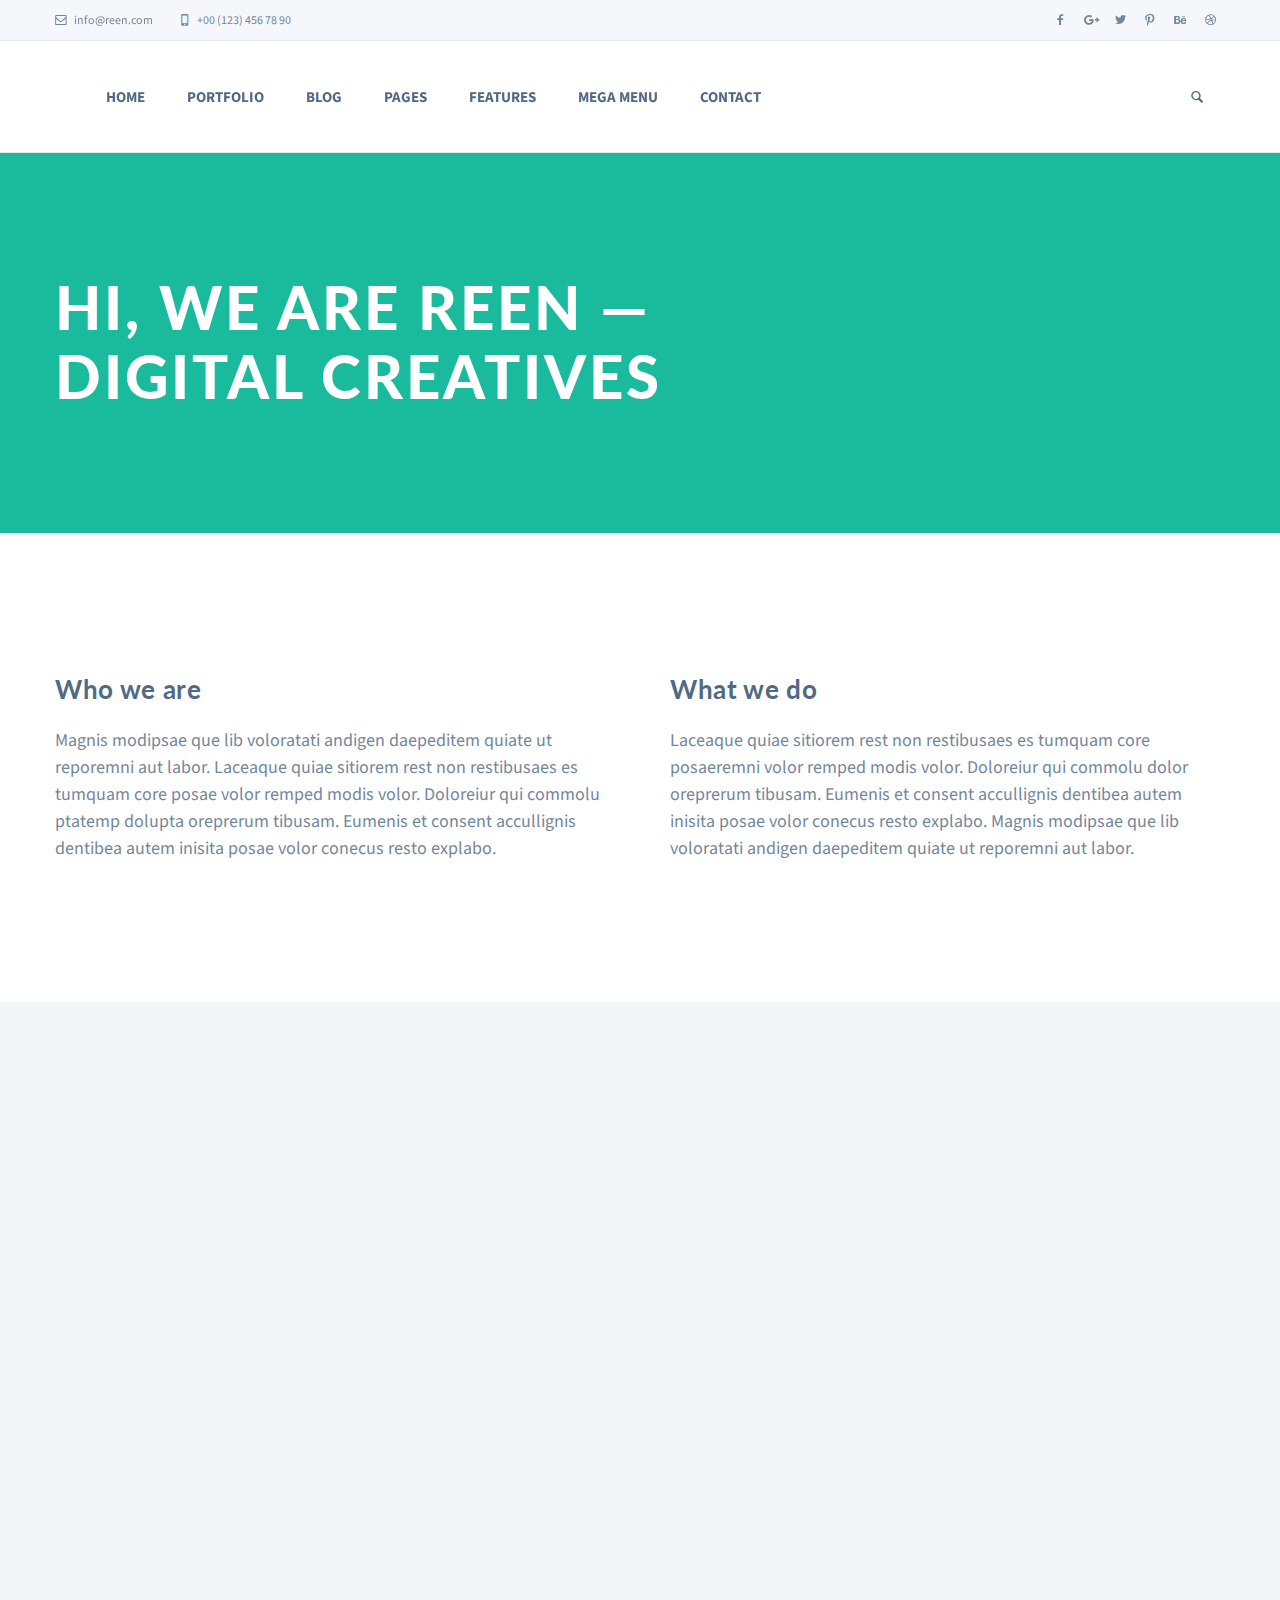
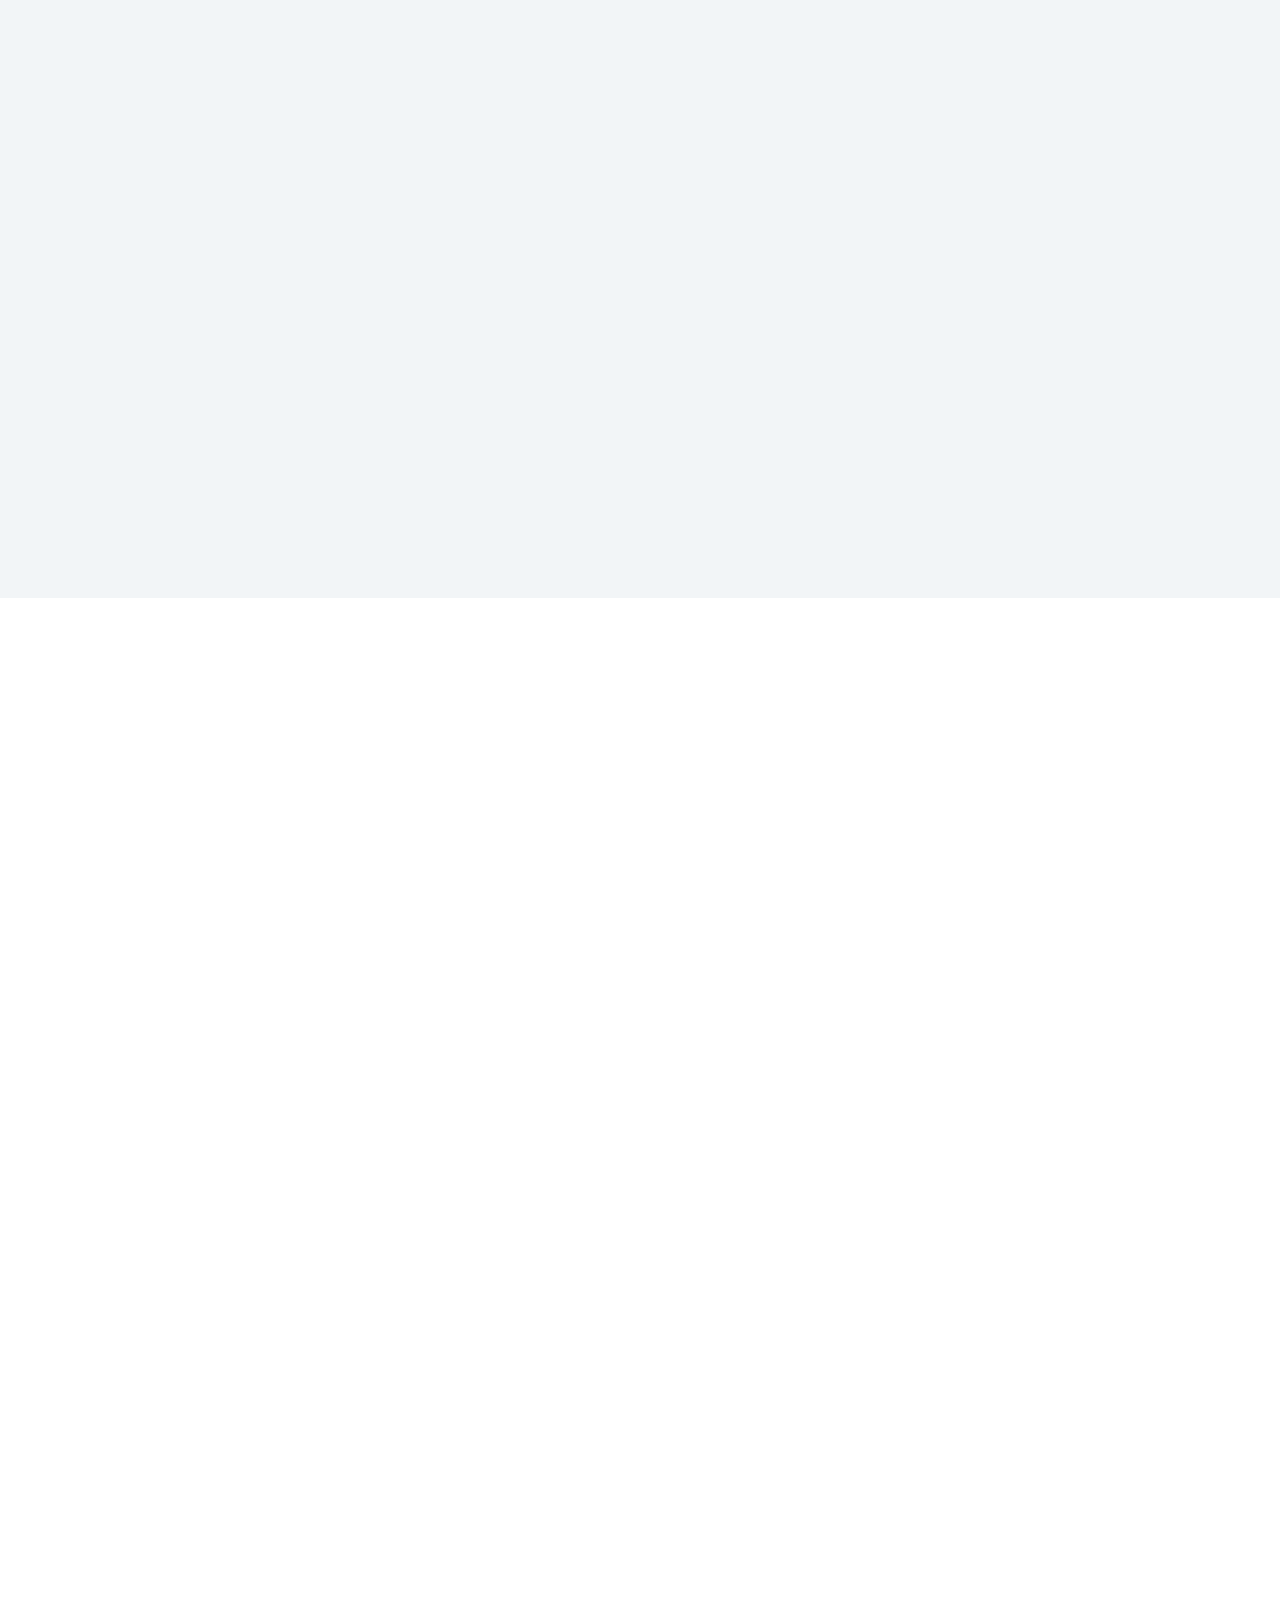
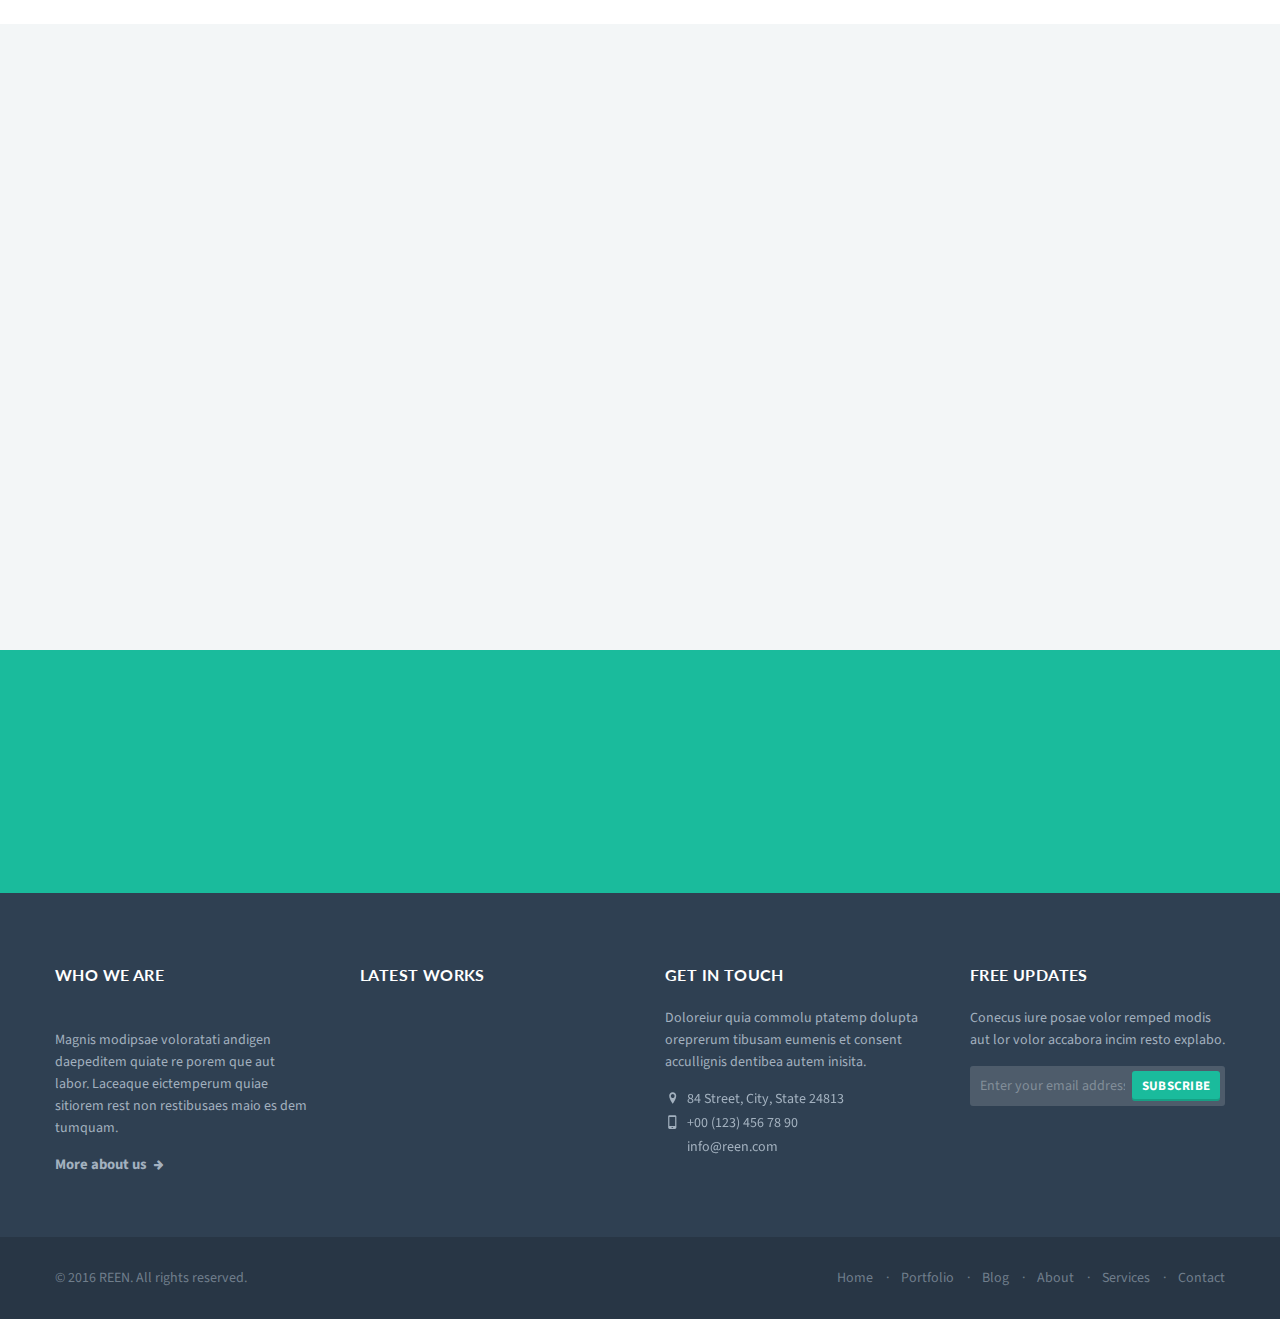
==== about.html @ 2ceb47c0 "Add files via upload" ====
<!DOCTYPE html>

<html lang="en">
	<head>
		<!-- Meta -->
		<meta charset="utf-8">
		<meta http-equiv="X-UA-Compatible" content="IE=edge">
		<meta name="viewport" content="width=device-width, initial-scale=1.0, user-scalable=no">
		<meta name="description" content="">
		<meta name="author" content="">
		
		<title>REEN</title>
		
		<!-- Core CSS -->
		<link href="assets/css/bootstrap.min.css" rel="stylesheet">
		<link href="assets/css/main.css" rel="stylesheet">
		
		<!-- AddOn/Plugin CSS -->
		<link href="assets/css/green.css" rel="stylesheet" title="Color">
		<link href="assets/css/owl.carousel.css" rel="stylesheet">
		<link href="assets/css/owl.transitions.css" rel="stylesheet">
		<link href="assets/css/animate.min.css" rel="stylesheet">
		<link href="assets/css/aos.css" rel="stylesheet">
		
		<!-- Custom CSS -->
		<link href="assets/css/custom.css" rel="stylesheet">
		
		<!-- Fonts -->
		<link href="http://fonts.googleapis.com/css?family=Lato:400,900,300,700" rel="stylesheet">
		<link href="http://fonts.googleapis.com/css?family=Source+Sans+Pro:400,700,400italic,700italic" rel="stylesheet">
		
		<!-- Icons/Glyphs -->
		<link href="assets/fonts/fontello.css" rel="stylesheet">
		
		<!-- Favicon -->
		<link rel="shortcut icon" href="assets/images/favicon.ico">
		
		<!-- HTML5 elements and media queries Support for IE8 : HTML5 shim and Respond.js -->
		<!--[if lt IE 9]>
			<script src="assets/js/html5shiv.js"></script>
			<script src="assets/js/respond.min.js"></script>
		<![endif]-->
	</head>
	
	<body>
		
		<!-- ============================================================= HEADER ============================================================= -->
		
		<header>
			<div class="navbar">
				
				<div class="navbar-header">
					<div class="container">
						
						<ul class="info pull-left">
							<li><a href="#"><i class="icon-mail-1 contact"></i> info@reen.com</a></li>
							<li><i class="icon-mobile contact"></i> +00 (123) 456 78 90</li>
						</ul><!-- /.info -->
						
						<ul class="social pull-right">
							<li><a href="#"><i class="icon-s-facebook"></i></a></li>
							<li><a href="#"><i class="icon-s-gplus"></i></a></li>
							<li><a href="#"><i class="icon-s-twitter"></i></a></li>
							<li><a href="#"><i class="icon-s-pinterest"></i></a></li>
							<li><a href="#"><i class="icon-s-behance"></i></a></li>
							<li><a href="#"><i class="icon-s-dribbble"></i></a></li>
						</ul><!-- /.social -->
						
						<!-- ============================================================= LOGO MOBILE ============================================================= -->
						
						<a class="navbar-brand" href="index.html"><img src="assets/images/logo.svg" class="logo" alt=""></a>
						
						<!-- ============================================================= LOGO MOBILE : END ============================================================= -->
						
						<a class="navbar-toggle btn responsive-menu pull-right" data-toggle="collapse" data-target=".navbar-collapse"><i class='icon-menu-1'></i></a>
						
					</div><!-- /.container -->
				</div><!-- /.navbar-header -->
				
				<div class="yamm">
					<div class="navbar-collapse collapse">
						<div class="container">
							
							<!-- ============================================================= LOGO ============================================================= -->
							
							<a class="navbar-brand" href="index.html"><img src="assets/images/logo.svg" class="logo" alt=""></a>
							
							<!-- ============================================================= LOGO : END ============================================================= -->
							
							
							<!-- ============================================================= MAIN NAVIGATION ============================================================= -->
							
							<ul class="nav navbar-nav">
								
								<li class="dropdown">
									<a href="#" class="dropdown-toggle" data-toggle="dropdown">Home</a>
									
									<ul class="dropdown-menu">
										<li><a href="index.html">Product Style</a></li>
										<li><a href="index2.html">Service Style</a></li>
										<li><a href="index3.html">Agency Style</a></li>
										<li><a href="index4.html">Portfolio Style</a></li>
										<li><a href="index5.html">Showcase Style</a></li>
									</ul><!-- /.dropdown-menu -->
								</li><!-- /.dropdown -->
								
								<li class="dropdown">
									<a href="#" class="dropdown-toggle" data-toggle="dropdown">Portfolio</a>
									
									<ul class="dropdown-menu">
										<li><a href="portfolio.html">3 Columns Grid</a></li>
										<li><a href="portfolio2.html">3 Columns Details Grid</a></li>
										<li><a href="portfolio3.html">4 Columns Grid</a></li>
										<li><a href="portfolio4.html">4 Columns Details Grid</a></li>
										<li><a href="portfolio5.html">Fullscreen Grid</a></li>
										<li><a href="portfolio-post.html">Post with Slider I</a></li>
										<li><a href="portfolio-post2.html">Post with Slider II</a></li>
										<li><a href="portfolio-post3.html">Post with Images I</a></li>
										<li><a href="portfolio-post4.html">Post with Images II</a></li>
										<li><a href="portfolio-post5.html">Post with Video</a></li>
										<li><a href="portfolio-post6.html">Post with Audio</a></li>
									</ul><!-- /.dropdown-menu -->
								</li><!-- /.dropdown -->
								
								<li class="dropdown">
									<a href="#" class="dropdown-toggle" data-toggle="dropdown">Blog</a>
									
									<ul class="dropdown-menu">
										<li><a href="blog.html">Sidebar right</a></li>
										<li><a href="blog2.html">Sidebar left</a></li>
										<li><a href="blog3.html">Without Sidebar</a></li>
										<li><a href="blog4.html">2 Columns Grid Sidebar right</a></li>
										<li><a href="blog5.html">2 Columns Grid Sidebar left</a></li>
										<li><a href="blog6.html">2 Columns Grid without Sidebar</a></li>
										<li><a href="blog7.html">3 Columns Grid without Sidebar</a></li>
										<li><a href="blog-post.html">Post Sidebar right</a></li>
										<li><a href="blog-post2.html">Post Sidebar left</a></li>
										<li><a href="blog-post3.html">Post without Sidebar</a></li>
									</ul><!-- /.dropdown-menu -->
								</li><!-- /.dropdown -->
								
								<li class="dropdown">
									<a href="#" class="dropdown-toggle" data-toggle="dropdown">Pages</a>
									
									<ul class="dropdown-menu">
										
										<li class="dropdown-submenu">
											<a href="#" class="dropdown-toggle" data-toggle="dropdown">One Page</a>
											
											<ul class="dropdown-menu">
												<li><a href="one-page1.html">Product Style</a></li>
												<li><a href="one-page2.html">Service Style</a></li>
												<li><a href="one-page3.html">Agency Style</a></li>
												<li><a href="one-page4.html">Portfolio Style</a></li>
												<li><a href="one-page5.html">Showcase Style</a></li>
											</ul><!-- /.dropdown-menu -->
										</li><!-- /.dropdown-submenu -->
										
										<li><a href="about.html">About I</a></li>
										<li><a href="about2.html">About II</a></li>
										<li><a href="services.html">Services I</a></li>
										<li><a href="services2.html">Services II</a></li>
										<li><a href="services3.html">Services III</a></li>
										<li><a href="pricing.html">Pricing I</a></li>
										<li><a href="pricing2.html">Pricing II</a></li>
										<li><a href="sidenav.html">Side Navigation</a></li>
									</ul><!-- /.dropdown-menu -->
								</li><!-- /.dropdown -->
								
								<li class="dropdown">
									<a href="#" class="dropdown-toggle" data-toggle="dropdown">Features</a>
									
									<ul class="dropdown-menu">
										
										<li><a href="slider-carousel.html">Slider/Carousel</a></li>
										<li><a href="modal.html">Modal</a></li>
										<li><a href="tab.html">Tab</a></li>
										<li><a href="accordion.html">Accordion</a></li>
										<li><a href="isotope.html">Isotope</a></li>
										<li><a href="styles.html">Styles</a></li>
										<li><a href="font-icons.html">Font Icons</a></li>
										<li><a href="backgrounds.html">Backgrounds</a></li>
										
										<li class="dropdown-submenu">
											<a href="#" class="dropdown-toggle" data-toggle="dropdown">Colors</a>
											
											<ul class="dropdown-menu">
												<li><a class="changecolor green" title="Green color">Green</a></li>
												<li><a class="changecolor blue" title="Blue color">Blue</a></li>
												<li><a class="changecolor red" title="Red color">Red</a></li>
												<li><a class="changecolor pink" title="Pink color">Pink</a></li>
												<li><a class="changecolor purple" title="Purple color">Purple</a></li>
												<li><a class="changecolor orange" title="Orange color">Orange</a></li>
												<li><a class="changecolor navy" title="Navy color">Navy</a></li>
												<li><a class="changecolor gray" title="Gray color">Gray</a></li>
											</ul><!-- /.dropdown-menu -->
										</li><!-- /.dropdown-submenu -->
										
										<li class="dropdown-submenu">
											<a href="#" class="dropdown-toggle" data-toggle="dropdown">Submenu Levels</a>
											
											<ul class="dropdown-menu">
												<li><a href="#">Second Level</a></li>
												<li><a href="#">Second Level</a></li>
												
												<li class="dropdown-submenu">
													<a href="#" class="dropdown-toggle" data-toggle="dropdown">More</a>
													
													<ul class="dropdown-menu">
														<li><a href="#">Third Level</a></li>
														<li><a href="#">Third Level</a></li>
													</ul><!-- /.dropdown-menu -->
												</li><!-- /.dropdown-submenu -->
											</ul><!-- /.dropdown-menu -->
										</li><!-- /.dropdown-submenu -->
										
									</ul><!-- /.dropdown-menu -->
								</li><!-- /.dropdown -->
								
								<!-- ============================================================= MEGA MENU ============================================================= -->
								
								<li class="dropdown yamm-fullwidth">
									<a href="#" class="dropdown-toggle" data-toggle="dropdown">Mega Menu</a>
									
									<ul class="dropdown-menu yamm-dropdown-menu">
										<li>
											<div class="yamm-content row">
											
												<div class="col-sm-3 inner">
													<h4>Focus on</h4>
													<figure>
														<div class="icon-overlay icn-link">
															<a href="portfolio-post.html"><img src="assets/images/art/work01.jpg" alt=""></a>
														</div>
														<figcaption>
															<p>Consed quodips ameniat empernam que apid cust quas molor eatis numa estio.</p>
															<a href="portfolio-post.html" class="btn">View Project</a>
														</figcaption>
													</figure>
												</div><!-- /.col -->
												
												<div class="col-sm-3 inner">
													<h4>Special Pages</h4>
													
													<ul class="circled">
														<li><a href="portfolio2.html">3 Columns Details Grid Portfolio</a></li>
														<li><a href="portfolio5.html">Fullscreen Grid Portfolio</a></li>
														<li><a href="portfolio-post5.html">Portfolio Post with Video</a></li>
														<li><a href="blog5.html">2 Columns Grid Blog with Left Sidebar</a></li>
														<li><a href="blog7.html">3 Columns Grid Blog without Sidebar</a></li>
														<li><a href="blog-post.html">Blog Post with Right Sidebar</a></li>
														<li><a href="sidenav.html">Side Navigation Page</a></li>
														<li><a href="about2.html">About Page II</a></li>
														<li><a href="services.html">Service Page I</a></li>
														<li><a href="pricing.html">Pricing Page I</a></li>
														<li><a href="contact.html">Contact Page I</a></li>
													</ul><!-- /.circled -->
												</div><!-- /.col -->
												
												<div class="col-sm-3 inner">
													<h4>Latest Works</h4>
													
													<div class="row thumbs gap-xs">
														
														<div class="col-xs-6 thumb">
															<figure class="icon-overlay icn-link">
																<a href="portfolio-post.html"><img src="assets/images/art/work02.jpg" alt=""></a>
															</figure>
														</div><!-- /.thumb -->
														
														<div class="col-xs-6 thumb">
															<figure class="icon-overlay icn-link">
																<a href="portfolio-post.html"><img src="assets/images/art/work03.jpg" alt=""></a>
															</figure>
														</div><!-- /.thumb -->
														
														<div class="col-xs-6 thumb">
															<figure class="icon-overlay icn-link">
																<a href="portfolio-post.html"><img src="assets/images/art/work04.jpg" alt=""></a>
															</figure>
														</div><!-- /.thumb -->
														
														<div class="col-xs-6 thumb">
															<figure class="icon-overlay icn-link">
																<a href="portfolio-post.html"><img src="assets/images/art/work05.jpg" alt=""></a>
															</figure>
														</div><!-- /.thumb -->
														
														<div class="col-xs-6 thumb">
															<figure class="icon-overlay icn-link">
																<a href="portfolio-post.html"><img src="assets/images/art/work06.jpg" alt=""></a>
															</figure>
														</div><!-- /.thumb -->
														
														<div class="col-xs-6 thumb">
															<figure class="icon-overlay icn-link">
																<a href="portfolio-post.html"><img src="assets/images/art/work07.jpg" alt=""></a>
															</figure>
														</div><!-- /.thumb -->
														
													</div><!-- /.row -->
												</div><!-- /.col -->
												
												<div class="col-sm-3 inner">
													<h4>About Us</h4>
													<p>Voluptat ibusaped molorporro consequ idustibus. Reressi morum ut dolessiti tem nihicid ernatum, coria volore non pro officat ut autem accaborem conet. Omnis peribus qui dolent praeperrum coria.</p>
													<p>Equam conesti occum dolorest, quae venderes quistius, comnitatur sae dinam nonseculpa cum fugit is verciam.</p>
													<a href="about.html" class="btn">Read More</a>
												</div><!-- /.col -->
												
											</div><!-- /.yamm-content -->
										</li>
									</ul><!-- /.yamm-dropdown-menu -->
								</li><!-- /.yamm-fullwidth -->
								
								<!-- ============================================================= MEGA MENU : END ============================================================= -->
								
								<li class="dropdown">
									<a href="#" class="dropdown-toggle" data-toggle="dropdown">Contact</a>
									
									<ul class="dropdown-menu">
										<li><a href="contact.html">Contact I</a></li>
										<li><a href="contact2.html">Contact II</a></li>
										<li><a href="contact3.html">Contact III</a></li>
									</ul><!-- /.dropdown-menu -->
								</li><!-- /.dropdown -->
								
								<li class="dropdown pull-right searchbox">
									<a href="#" class="dropdown-toggle" data-toggle="dropdown"><i class="icon-search"></i></a>
											  
									<div class="dropdown-menu">
										<form id="search" class="navbar-form search" role="search">
											<input type="search" class="form-control" placeholder="Type to search">
											<button type="submit" class="btn btn-default btn-submit icon-right-open"></button>
										</form>
									</div><!-- /.dropdown-menu -->
								</li><!-- /.searchbox -->
								
							</ul><!-- /.nav -->
							
							<!-- ============================================================= MAIN NAVIGATION : END ============================================================= -->
							
						</div><!-- /.container -->
					</div><!-- /.navbar-collapse -->
				</div><!-- /.yamm -->
			</div><!-- /.navbar -->
		</header>
		
		<!-- ============================================================= HEADER : END ============================================================= -->
		
		
		<!-- ============================================================= MAIN ============================================================= -->
		
		<main>
			
			<!-- ============================================================= SECTION – HERO ============================================================= -->
		
			<section id="hero" class="img-bg-bottom img-bg-soft tint-bg" style="background-image: url(assets/images/art/slider03.jpg);">
				<div class="container inner">
					<div class="row">
						<div class="col-sm-10">
							<header>
								<h1>Hi, we are REEN — <br>digital creatives</h1>
							</header>
						</div><!-- /.col -->
					</div><!-- ./row -->
				</div><!-- /.container -->
			</section>
			
			<!-- ============================================================= SECTION – HERO : END ============================================================= -->
			
			
			<!-- ============================================================= SECTION – WHO WE ARE ============================================================= -->
			
			<section id="who-we-are">
				<div class="container inner-md">
					<div class="row inner-top-xs">
						
						<div class="col-sm-6 inner-right-xs inner-bottom-xs">
							<h2>Who we are</h2>
							<p>Magnis modipsae que lib voloratati andigen daepeditem quiate ut reporemni aut labor. Laceaque quiae sitiorem rest non restibusaes es tumquam core posae volor remped modis volor. Doloreiur qui commolu ptatemp dolupta oreprerum tibusam. Eumenis et consent accullignis dentibea autem inisita posae volor conecus resto explabo.</p>
						</div><!-- /.col -->
						
						<div class="col-sm-6 inner-left-xs inner-bottom-xs">
							<h2>What we do</h2>
							<p>Laceaque quiae sitiorem rest non restibusaes es tumquam core posaeremni volor remped modis volor. Doloreiur qui commolu dolor oreprerum tibusam. Eumenis et consent accullignis dentibea autem inisita posae volor conecus resto explabo. Magnis modipsae que lib voloratati andigen daepeditem quiate ut reporemni aut labor.</p>
						</div><!-- /.col -->
						
					</div><!-- /.row -->
				</div><!-- /.container -->
			</section>
			
			<!-- ============================================================= SECTION – WHO WE ARE : END ============================================================= -->
			
			
			<!-- ============================================================= SECTION – TEAM ============================================================= -->
			
			<section id="team" class="light-bg">
				<div class="container inner-top inner-bottom-sm">
					
					<div class="row">
						<div class="col-md-8 col-sm-10 center-block text-center">
							<header>
								<h1>The people behind the magic</h1>
								<p>Magnis modipsae que voloratati andigen daepeditem quiate re porem aut labor.</p>
							</header>
						</div><!-- /.col -->
					</div><!-- /.row -->
					
					<div class="row inner-top-sm text-center">
						
						<div class="col-sm-4 inner-bottom-sm inner-left inner-right">
							<figure class="member">
								
								<div class="icon-overlay icn-link">
									<a href="#"><img src="assets/images/art/human03.jpg" class="img-circle"></a>
								</div><!-- /.icon-overlay -->
								
								<figcaption>
								
									<h2>
										Chris Cavill
										<span>Creative Director</span>
									</h2>
									
									<blockquote>Magnis modipsae que voloratati andigen daepeditem quiate re porem aut labor. Laceaque quiae sitiorem rest non restibusaes es modis.</blockquote>
									
									<ul class="social">
										<li><a href="#"><i class="icon-s-facebook"></i></a></li>
										<li><a href="#"><i class="icon-s-gplus"></i></a></li>
										<li><a href="#"><i class="icon-s-twitter"></i></a></li>
									</ul><!-- /.social -->
									
								</figcaption>
								
							</figure>
						</div><!-- /.col -->
						
						<div class="col-sm-4 inner-bottom-sm inner-left inner-right">
							<figure class="member">
								
								<div class="icon-overlay icn-link">
									<a href="#"><img src="assets/images/art/human01.jpg" class="img-circle"></a>
								</div><!-- /.icon-overlay -->
								
								<figcaption>
								
									<h2>
										Amber Jones
										<span>Marketing Director</span>
									</h2>
									
									<blockquote>Magnis modipsae que voloratati andigen daepeditem quiate re porem aut labor. Laceaque quiae sitiorem rest non restibusaes es modis.</blockquote>
									
									<ul class="social">
										<li><a href="#"><i class="icon-s-facebook"></i></a></li>
										<li><a href="#"><i class="icon-s-gplus"></i></a></li>
										<li><a href="#"><i class="icon-s-twitter"></i></a></li>
									</ul><!-- /.social -->
									
								</figcaption>
								
							</figure>
						</div><!-- /.col -->
						
						<div class="col-sm-4 inner-bottom-sm inner-left inner-right">
							<figure class="member">
								
								<div class="icon-overlay icn-link">
									<a href="#"><img src="assets/images/art/human05.jpg" class="img-circle"></a>
								</div><!-- /.icon-overlay -->
								
								<figcaption>
								
									<h2>
										Sophie Adams
										<span>Technical Director</span>
									</h2>
									
									<blockquote>Magnis modipsae que voloratati andigen daepeditem quiate re porem aut labor. Laceaque quiae sitiorem rest non restibusaes es modis.</blockquote>
									
									<ul class="social">
										<li><a href="#"><i class="icon-s-facebook"></i></a></li>
										<li><a href="#"><i class="icon-s-gplus"></i></a></li>
										<li><a href="#"><i class="icon-s-twitter"></i></a></li>
									</ul><!-- /.social -->
									
								</figcaption>
								
							</figure>
						</div><!-- /.col -->
						
					</div><!-- /.row -->
					
					<div class="row text-center">
						
						<div class="col-sm-4 inner-bottom-sm inner-left inner-right">
							<figure class="member">
								
								<div class="icon-overlay icn-link">
									<a href="#"><img src="assets/images/art/human06.jpg" class="img-circle"></a>
								</div><!-- /.icon-overlay -->
								
								<figcaption>
								
									<h2>
										Amy Williams 
										<span>Senior Designer</span>
									</h2>
									
									<blockquote>Magnis modipsae que voloratati andigen daepeditem quiate re porem aut labor. Laceaque quiae sitiorem rest non restibusaes es modis.</blockquote>
									
									<ul class="social">
										<li><a href="#"><i class="icon-s-facebook"></i></a></li>
										<li><a href="#"><i class="icon-s-gplus"></i></a></li>
										<li><a href="#"><i class="icon-s-twitter"></i></a></li>
									</ul><!-- /.social -->
									
								</figcaption>
								
							</figure>
						</div><!-- /.col -->
						
						<div class="col-sm-4 inner-bottom-sm inner-left inner-right">
							<figure class="member">
								
								<div class="icon-overlay icn-link">
									<a href="#"><img src="assets/images/art/human04.jpg" class="img-circle"></a>
								</div><!-- /.icon-overlay -->
								
								<figcaption>
								
									<h2>
										Toby Evans 
										<span>Designer</span>
									</h2>
									
									<blockquote>Magnis modipsae que voloratati andigen daepeditem quiate re porem aut labor. Laceaque quiae sitiorem rest non restibusaes es modis.</blockquote>
									
									<ul class="social">
										<li><a href="#"><i class="icon-s-facebook"></i></a></li>
										<li><a href="#"><i class="icon-s-gplus"></i></a></li>
										<li><a href="#"><i class="icon-s-twitter"></i></a></li>
									</ul><!-- /.social -->
									
								</figcaption>
								
							</figure>
						</div><!-- /.col -->
						
						<div class="col-sm-4 inner-bottom-sm inner-left inner-right">
							<figure class="member">
								
								<div class="icon-overlay icn-link">
									<a href="#"><img src="assets/images/art/human02.jpg" class="img-circle"></a>
								</div><!-- /.icon-overlay -->
								
								<figcaption>
								
									<h2>
										Jennifer Fox
										<span>Project Manager</span>
									</h2>
									
									<blockquote>Magnis modipsae que voloratati andigen daepeditem quiate re porem aut labor. Laceaque quiae sitiorem rest non restibusaes es modis.</blockquote>
									
									<ul class="social">
										<li><a href="#"><i class="icon-s-facebook"></i></a></li>
										<li><a href="#"><i class="icon-s-gplus"></i></a></li>
										<li><a href="#"><i class="icon-s-twitter"></i></a></li>
									</ul><!-- /.social -->
									
								</figcaption>
								
							</figure>
						</div><!-- /.col -->
						
					</div><!-- /.row -->
					
				</div><!-- /.container -->
			</section>
			
			<!-- ============================================================= SECTION – TEAM : END ============================================================= -->
			
			
			<!-- ============================================================= SECTION – HOW WE WORK ============================================================= -->
			
			<section id="how-we-work">
				<div class="container inner-top inner-bottom-sm">
					
					<div class="row">
						<div class="col-md-8 col-sm-9 center-block text-center">
							<header>
								<h1>How we work</h1>
								<p>Magnis modipsae que voloratati andigen daepeditem quiate re porem aut labor. Laceaque quiae sitiorem rest non restibusaes maio es dem tumquam.</p>
							</header>
						</div><!-- /.col -->
					</div><!-- /.row -->
					
					<div class="row inner-top-sm text-center">
						
						<div class="col-sm-4 inner-bottom-xs">
							<div class="icon">
								<i class="icon-lamp icn lg"></i>
							</div><!-- /.icon -->
							<h2>Strategy</h2>
							<p class="text-small">Magnis modipsae que lib voloratati andigen daepeditem quiate re porem aut labor. Laceaque quiae sitiorem rest non restibusaes maio es dem tumquam core posae volor remped modis volor.</p>
						</div><!-- /.col -->
						
						<div class="col-sm-4 inner-bottom-xs">
							<div class="icon">
								<i class="icon-flow-tree icn lg"></i>
							</div><!-- /.icon -->
							<h2>User Experience</h2>
							<p class="text-small">Magnis modipsae que lib voloratati andigen daepeditem quiate re porem aut labor. Laceaque quiae sitiorem rest non restibusaes maio es dem tumquam core posae volor remped modis volor.</p>
						</div><!-- /.col -->
						
						<div class="col-sm-4 inner-bottom-xs">
							<div class="icon">
								<i class="icon-beaker icn lg"></i>
							</div><!-- /.icon -->
							<h2>Design</h2>
							<p class="text-small">Magnis modipsae que lib voloratati andigen daepeditem quiate re porem aut labor. Laceaque quiae sitiorem rest non restibusaes maio es dem tumquam core posae volor remped modis volor.</p>
						</div><!-- /.col -->
						
					</div><!-- /.row -->
					
					<div class="row text-center">
						
						<div class="col-sm-4 inner-bottom-xs">
							<div class="icon">
								<i class="icon-code icn lg"></i>
							</div><!-- /.icon -->
							<h2>Technology</h2>
							<p class="text-small">Magnis modipsae que lib voloratati andigen daepeditem quiate re porem aut labor. Laceaque quiae sitiorem rest non restibusaes maio es dem tumquam core posae volor remped modis volor.</p>
						</div><!-- /.col -->
						
						<div class="col-sm-4 inner-bottom-xs">
							<div class="icon">
								<i class="icon-thumbs-up-1 icn lg"></i>
							</div><!-- /.icon -->
							<h2>Social</h2>
							<p class="text-small">Magnis modipsae que lib voloratati andigen daepeditem quiate re porem aut labor. Laceaque quiae sitiorem rest non restibusaes maio es dem tumquam core posae volor remped modis volor.</p>
						</div><!-- /.col -->
						
						<div class="col-sm-4 inner-bottom-xs">
							<div class="icon">
								<i class="icon-megaphone-1 icn lg"></i>
							</div><!-- /.icon -->
							<h2>Marketing</h2>
							<p class="text-small">Magnis modipsae que lib voloratati andigen daepeditem quiate re porem aut labor. Laceaque quiae sitiorem rest non restibusaes maio es dem tumquam core posae volor remped modis volor.</p>
						</div><!-- /.col -->
						
					</div><!-- /.row -->
					
				</div><!-- /.container -->
			</section>
			
			<!-- ============================================================= SECTION – HOW WE WORK : END ============================================================= -->
			
			
			<!-- ============================================================= SECTION – TESTIMONIALS ============================================================= -->
			
			<section id="testimonials" class="light-bg img-bg-softer" style="background-image: url(assets/images/art/pattern-background01.jpg);">
				<div class="container inner">
					
					<div class="row">
						<div class="col-md-5 col-sm-8 center-block text-center">
							<header>
								<h1>What clients are saying about us</h1>
							</header>
						</div><!-- /.col -->
					</div><!-- /.row -->
					
					<div class="row">
						<div class="col-md-8 col-sm-9 center-block text-center">
							<div id="owl-testimonials" class="owl-carousel owl-outer-nav owl-ui-md">
								
								<div class="item">
									<blockquote>
										<p>Need a professional kickass looking portfolio template, REEN is the way to go! It is simple, beautiful and really easy to use. Great product!</p>
										<footer>
											<cite>Steve Gates</cite>
										</footer>
									</blockquote>
								</div><!-- /.item -->
								
								<div class="item">
									<blockquote>
										<p>REEN is a sleek, beautiful, ridiculously easy to use multipurpose template. More importantly, it’s a huge time saver for busy creatives!</p>
										<footer>
											<cite>Amber Jones</cite>
										</footer>
									</blockquote>
								</div><!-- /.item -->
								
								<div class="item">
									<blockquote>
										<p>Been putting off creating my portfolio for several years, then I found REEN and about 30 minutes later ... I have an awesome looking portfolio. Totally love it!</p>
										<footer>
											<cite>Bill Jobs</cite>
										</footer>
									</blockquote>
								</div><!-- /.item -->
								
							</div><!-- /.owl-carousel -->
						</div><!-- /.col -->
					</div><!-- /.row -->
					
				</div><!-- /.container -->
			</section>
			
			<!-- ============================================================= SECTION – TESTIMONIALS : END ============================================================= -->
			
			
			<!-- ============================================================= SECTION – GET IN TOUCH ============================================================= -->
			
			<section id="get-in-touch" class="tint-bg">
				<div class="container inner-sm">
					<div class="row">
						<div class="col-sm-10 center-block text-center">
							<h1 class="single-block">Want to work with us? <a href="contact.html" class="btn btn-large">Get in touch</a></h1>
						</div><!-- /.col -->
					</div><!-- /.row -->
				</div><!-- /.container -->
			</section>
			
			<!-- ============================================================= SECTION – GET IN TOUCH : END ============================================================= -->
			
		</main>
		
		<!-- ============================================================= MAIN : END ============================================================= -->
		
		
		<!-- ============================================================= FOOTER ============================================================= -->
		
		<footer class="dark-bg">
			<div class="container inner">
				<div class="row">
					
					<div class="col-md-3 col-sm-6 inner">
						<h4>Who we are</h4>
						<a href="index.html"><img class="logo img-intext" src="assets/images/logo-white.svg" alt=""></a>
						<p>Magnis modipsae voloratati andigen daepeditem quiate re porem que aut labor. Laceaque eictemperum quiae sitiorem rest non restibusaes maio es dem tumquam.</p>
						<a href="about.html" class="txt-btn">More about us</a>
					</div><!-- /.col -->
					
					<div class="col-md-3 col-sm-6 inner">
						<h4>Latest works</h4>
						
						<div class="row thumbs gap-xs">
														
							<div class="col-xs-6 thumb">
								<figure class="icon-overlay icn-link">
									<a href="portfolio-post.html"><img src="assets/images/art/work02.jpg" alt=""></a>
								</figure>
							</div><!-- /.thumb -->
							
							<div class="col-xs-6 thumb">
								<figure class="icon-overlay icn-link">
									<a href="portfolio-post.html"><img src="assets/images/art/work03.jpg" alt=""></a>
								</figure>
							</div><!-- /.thumb -->
							
							<div class="col-xs-6 thumb">
								<figure class="icon-overlay icn-link">
									<a href="portfolio-post.html"><img src="assets/images/art/work07.jpg" alt=""></a>
								</figure>
							</div><!-- /.thumb -->
							
							<div class="col-xs-6 thumb">
								<figure class="icon-overlay icn-link">
									<a href="portfolio-post.html"><img src="assets/images/art/work01.jpg" alt=""></a>
								</figure>
							</div><!-- /.thumb -->
							
						</div><!-- /.row -->
					</div><!-- /.col -->
					
					
					<div class="col-md-3 col-sm-6 inner">
						<h4>Get In Touch</h4>
						<p>Doloreiur quia commolu ptatemp dolupta oreprerum tibusam eumenis et consent accullignis dentibea autem inisita.</p>
						<ul class="contacts">
							<li><i class="icon-location contact"></i> 84 Street, City, State 24813</li>
							<li><i class="icon-mobile contact"></i> +00 (123) 456 78 90</li>
							<li><a href="#"><i class="icon-mail-1 contact"></i> info@reen.com</a></li>
						</ul><!-- /.contacts -->
					</div><!-- /.col -->
					
					<div class="col-md-3 col-sm-6 inner">
						<h4>Free updates</h4>
						<p>Conecus iure posae volor remped modis aut lor volor accabora incim resto explabo.</p>
						<form id="newsletter" class="form-inline newsletter" role="form">
							<label class="sr-only" for="exampleInputEmail">Email address</label>
							<input type="email" class="form-control" id="exampleInputEmail" placeholder="Enter your email address">
							<button type="submit" class="btn btn-default btn-submit">Subscribe</button>
						</form>
					</div><!-- /.col -->
					
				</div><!-- /.row --> 
			</div><!-- .container -->
		  
			<div class="footer-bottom">
				<div class="container inner">
					<p class="pull-left">© 2016 REEN. All rights reserved.</p>
					<ul class="footer-menu pull-right">
						<li><a href="index.html">Home</a></li>
						<li><a href="portfolio.html">Portfolio</a></li>
						<li><a href="blog.html">Blog</a></li>
						<li><a href="about.html">About</a></li>
						<li><a href="services.html">Services</a></li>
						<li><a href="contact.html">Contact</a></li>
					</ul><!-- .footer-menu -->
				</div><!-- .container -->
			</div><!-- .footer-bottom -->
		</footer>
		
		<!-- ============================================================= FOOTER : END ============================================================= -->
		
		<!-- JavaScripts placed at the end of the document so the pages load faster -->
		<script src="assets/js/jquery.min.js"></script>
		<script src="assets/js/jquery.easing.1.3.min.js"></script>
		<script src="assets/js/jquery.form.js"></script>
		<script src="assets/js/jquery.validate.min.js"></script>
		<script src="assets/js/bootstrap.min.js"></script>
		<script src="assets/js/aos.js"></script>
		<script src="assets/js/owl.carousel.min.js"></script>
		<script src="assets/js/jquery.isotope.min.js"></script>
		<script src="assets/js/imagesloaded.pkgd.min.js"></script>
		<script src="assets/js/jquery.easytabs.min.js"></script>
		<script src="assets/js/viewport-units-buggyfill.js"></script>
		<script src="assets/js/scripts.js"></script>
		<script src="assets/js/custom.js"></script>
		
		<!-- For demo purposes – can be removed on production -->
		<link href="assets/css/green.css" rel="alternate stylesheet" title="Green color">
		<link href="assets/css/blue.css" rel="alternate stylesheet" title="Blue color">
		<link href="assets/css/red.css" rel="alternate stylesheet" title="Red color">
		<link href="assets/css/pink.css" rel="alternate stylesheet" title="Pink color">
		<link href="assets/css/purple.css" rel="alternate stylesheet" title="Purple color">
		<link href="assets/css/orange.css" rel="alternate stylesheet" title="Orange color">
		<link href="assets/css/navy.css" rel="alternate stylesheet" title="Navy color">
		<link href="assets/css/gray.css" rel="alternate stylesheet" title="Gray color">
		
		<script src="switchstylesheet/switchstylesheet.js"></script>
		
		<script>
			$(document).ready(function(){ 
				$(".changecolor").switchstylesheet( { seperator:"color"} );
			});
		</script>
		<!-- For demo purposes – can be removed on production : End -->
	</body>
</html>
---- assets/css/main.css ----
/*
Template: 		REEN – Made for Designers
Description: 	Creative Portfolio Bootstrap 3 Template
Version: 		1.5
Author: 		fuviz
Demo URI: 		http://demo.fuviz.com/reen
*/

/*===================================================================================*/
/*	GENERAL
/*===================================================================================*/

*,
*:before,
*:after {
    -webkit-box-sizing: border-box;
    -moz-box-sizing: border-box;
    box-sizing: border-box;
}
:focus {
    outline: 0 !important;
}
figure {
    margin: 0;
    padding: 0;
}
figure img {
    width: 100%;
    height: auto;
}
figure :not(.icon-overlay) a:hover,
figure:not(.icon-overlay) > a:hover {
	opacity: .7;
}
img[src*=".svg"] {
	height: 100%; 
}
iframe {
    border: none;
}
* > p:last-child {
	padding-bottom: 0 !important;
	margin-bottom: 0 !important;
}
::selection {
    background: #AAF2E4; /* Safari */
    color: #506A85;
}
::-moz-selection {
    background: #AAF2E4; /* Firefox */
    color: #506A85;
}
.animate {
	transition: all 0.1s ease-out; /* Optionally cubic-bezier(0.215, 0.610, 0.355, 1.000) which is easeOutCubic */
	-webkit-transform: translateZ(0); /* Enables hardware accelerated transitions for transform, opacity and filter properties on browsers with webkit engines — optionally will-change */
	-webkit-backface-visibility: hidden; /* Fixes transition flickering in Chrome and Safari */
}
body {
    font-family: 'Source Sans Pro', sans-serif;
    background-color: #283645;
    color: #73879C;
    font-size: 18px;
	line-height: 150%;
    -webkit-font-smoothing: antialiased;
    -webkit-text-size-adjust: 100%;
	/*-moz-osx-font-smoothing: grayscale;*/
	text-rendering: optimizeLegibility;
	overflow-x: hidden !important;
}
.navbar,
main {
	background-color: #FFF;
}
main:before {
	content: "";
	position: fixed;
	top: 0;
	left: 0;
	bottom: 0;
	right: 0;
	z-index: 1;
	background: #ffffff;
	transition: 0.4s ease-out 0.2s;
	transition-property: opacity, visibility;
}
main.js-reveal:before {
	opacity: 0;
	visibility: hidden;
}
.container {
    padding-right: 0;
    padding-left: 0;
}
p {
	margin-bottom: 20px;
}
p a {
	border-bottom: 1px solid #73879C;
}
p a:hover {
	border-color: transparent;
}
a {
	color: inherit;
	transition: all 0.2s ease-out;
	-webkit-transform: translateZ(0); /* Enables hardware accelerated transitions for transform, opacity and filter properties on browsers with webkit engines — optionally will-change */
	-webkit-backface-visibility: hidden; /* Fixes transition flickering in Chrome and Safari */
}
a:hover,
a:focus {
    color: #1ABB9C;
    text-decoration: none;
}
h1,
h2,
h3,
h4,
h5,
h6 {
    font-family: 'Lato', sans-serif;
    font-weight: 700;
	letter-spacing: 0.025em;
    color: #506A85;
    margin-top: 0;
	/*word-wrap: break-word;*/
}
h1 {
    font-size: 44px;
    line-height: 130%;
    margin-bottom: 25px;
}
h2 {
    font-size: 26px;
    line-height: 130%;
    margin-bottom: 20px;
}
h3 {
    font-size: 20px;
    line-height: 150%;
    margin-bottom: 15px;
}
h4 {
    font-size: 16px;
    line-height: 150%;
    margin-bottom: 15px;
}
h5 {
    font-size: 14px;
    line-height: 160%;
    margin-bottom: 13px;
}
h6 {
    font-size: 12px;
    line-height: 160%;
    margin-bottom: 10px;
}
/*a .logo {
	transition: all 0.2s ease-out;
}*/
a:hover .logo {
	opacity: .6;
}
a.green:hover {
    background: #1ABB9C !important;
}
a.blue:hover {
    background: #3F8DBF !important;
}
a.red:hover {
    background: #FA6C65 !important;
}
a.orange:hover {
    background: #F27A24 !important;
}
a.purple:hover {
    background: #9B59B6 !important;
}
a.pink:hover {
    background: #D487BE !important;
}
a.navy:hover {
    background: #34495E !important;
}
a.gray:hover {
    background: #95A5A6 !important;
}
ol {
	position: relative;
	padding-left: 22px;
}
ul {
    list-style: none;
	position: relative;
	padding-left: 22px;
}
ul.arrowed li,
ul.circled li,
ol li {
	margin-bottom: 5px;
}
ul.arrowed li:before {
    font-family: 'fontello';
	font-size: 75%;
    font-weight: normal;
    color: #1ABB9C;
	vertical-align: baseline;
    content: '\e846';
	margin-top: 1px;
	margin-left: -20px;
	position: absolute;
}
ul.circled li:before {
    font-family: 'fontello-circle';
    content: '\e800';
    font-size: 8px;
    font-weight: normal;
    color: #1ABB9C;
    padding-top: 1px;
	margin-left: -20px;
    vertical-align: top;
	position: absolute;
}
ul.contacts {
	padding-left: 0;
}
ul.contacts li {
	margin-bottom: 5px;
}
footer ul.contacts li {
	margin-bottom: 2px;
}
.social-network {
	position: relative;
	z-index: 0;
	padding-top: 25px;
}
.social-network .social li {
	display: table-cell;
}
.social-network .social li a i {
	width: 55px;
	height: 80px;
	font-size: 20px;
}
#hero h1 {
	font-size: 78px;
	line-height: 110%;
	font-weight: 900;
	letter-spacing: .05em;
	text-transform: uppercase;
	margin-bottom: 0;
	-webkit-transition: font 200ms ease-out;
	   -moz-transition: font 200ms ease-out;
		 -o-transition: font 200ms ease-out;
			transition: font 200ms ease-out;
}
#hero #owl-main .caption h1.light-bg,
#hero #owl-main .caption h1.medium-bg,
#hero #owl-main .caption h1.dark-bg,
#hero #owl-main .caption h1.tint-bg {
	font-size: 73px;
}
#hero h4 {
	font-size: 33px;
	line-height: 120%;
}
#hero p {
	font-size: 24px;
	line-height: 150%;
	font-weight: 400;
	letter-spacing: .015em;
	text-transform: none;
	margin-top: 20px;
	margin-bottom: 0;
	-webkit-transition: font 200ms ease-out, margin 200ms ease-out;
	   -moz-transition: font 200ms ease-out, margin 200ms ease-out;
		 -o-transition: font 200ms ease-out, margin 200ms ease-out;
			transition: font 200ms ease-out, margin 200ms ease-out;
}
#hero .btn {
	margin-top: 60px;
	margin-bottom: 0;
	-webkit-transition: background 200ms ease-out, font 200ms ease-out, padding 200ms ease-out, margin 200ms ease-out;
	   -moz-transition: background 200ms ease-out, font 200ms ease-out, padding 200ms ease-out, margin 200ms ease-out;
		 -o-transition: background 200ms ease-out, font 200ms ease-out, padding 200ms ease-out, margin 200ms ease-out;
			transition: background 200ms ease-out, font 200ms ease-out, padding 200ms ease-out, margin 200ms ease-out;
}
#hero .btn-large {
	font-size: 18px;
	padding: 18px 70px 20px;
}
header p {
	font-size: 22px;
	line-height: 150%;
}
p + h2,
p + h3 {
	padding-top: 15px;
}
.text-small {
	font-size: 16px;
	line-height: 160%;
}
.text-normal {
	font-size: inherit;
	line-height: inherit;
}
h2 + .text-small {
	margin-top: -5px;
}
header h2 + .text-small {
	margin-top: 0;
}
.post-title {
    margin: 0 0 15px 0;
}
h1.post-title {
    font-size: 22px;
    line-height: 24px;
}
.bordered .post-title {
    margin-bottom: 5px;
}
main header + * {
	margin-top: 35px !important;
}
.inner {
	padding-top: 120px;
	padding-bottom: 120px;
}
.inner-md {
	padding-top: 100px;
	padding-bottom: 100px;
}
.inner-sm {
	padding-top: 80px;
	padding-bottom: 80px;
}
.inner-xs {
	padding-top: 40px;
	padding-bottom: 40px;
}
.inner-top {
	padding-top: 120px;
}
.inner-top-md {
	padding-top: 100px;
}
.inner-top-sm {
	padding-top: 80px;
}
.inner-top-xs {
	padding-top: 40px;
}
.inner-bottom {
	padding-bottom: 120px;
}
.inner-bottom-md {
	padding-bottom: 100px;
}
.inner-bottom-sm {
	padding-bottom: 80px;
}
.inner-bottom-xs {
	padding-bottom: 40px;
}
.inner-left {
	padding-left: 75px;
}
.inner-left-md {
	padding-left: 60px;
}
.inner-left-sm {
	padding-left: 45px;
}
.inner-left-xs {
	padding-left: 30px;
}
.inner-right {
	padding-right: 75px;
}
.inner-right-md {
	padding-right: 60px;
}
.inner-right-sm {
	padding-right: 45px;
}
.inner-right-xs {
	padding-right: 30px;
}
.outer {
	margin-top: 120px;
	margin-bottom: 120px;
}
.outer-md {
	margin-top: 100px;
	margin-bottom: 100px;
}
.outer-sm {
	margin-top: 80px;
	margin-bottom: 80px;
}
.outer-xs {
	margin-top: 40px;
	margin-bottom: 40px;
}
.outer-top {
	margin-top: 120px;
}
.outer-top-md {
	margin-top: 100px;
}
.outer-top-sm {
	margin-top: 80px;
}
.outer-top-xs {
	margin-top: 40px;
}
.outer-bottom {
	margin-bottom: 120px;
}
.outer-bottom-md {
	margin-bottom: 100px;
}
.outer-bottom-sm {
	margin-bottom: 80px;
}
.outer-bottom-xs {
	margin-bottom: 40px;
}
.center-block {
	float: none;
}
.height-xs {
	height: 30vh;
}
.height-sm {
	height: 44vh;
}
.height-md {
	height: 61vh;
}
.height-lg {
	height: 90vh;
}
.dropcap {
	float: left;
	display: inline-block;
	width: 44px;
	height: 44px;
	background: #F2F5F7;
	font-size: 28px;
	font-weight: 700;
	line-height: 44px;
	text-align: center;
	color: #506A85;
	margin: 6px 15px 0 0;
}
.dropcap-lg {
	float: left;
	display: inline-block;
	width: 70px;
	height: 70px;
	background: #F2F5F7;
	font-size: 48px;
	font-weight: 700;
	line-height: 70px;
	text-align: center;
	color: #506A85;
	margin: 6px 15px 0 0;
}
blockquote {
    padding: 0;
    margin: 0;
    border: none;
}
blockquote p {
    font-size: 22px;
    line-height: 160%;
	font-style: italic;
}
blockquote footer,
blockquote small,
blockquote .small {
	color: #506A85;
	font-size: 14px;
	line-height: 150%;
	font-weight: 700;
}
blockquote footer:before,
blockquote small:before,
blockquote .small:before,
blockquote footer:after,
blockquote small:after,
blockquote .small:after {
	content: '';
	display: inline-block;
	width: 20px;
	height: 1px;
	background-color: #506A85;
	margin-bottom: .28em;
}
blockquote footer:before,
blockquote small:before,
blockquote .small:before {
	margin-right: 10px;
}
blockquote footer:after,
blockquote small:after,
blockquote .small:after {
	margin-left: 10px;
}
hr {
    border: 0;
    border-bottom: 1px solid #CED7E0;
    margin: 60px 0;
}
.map iframe {
    display: block;
    max-width: 100%;
}
h1 + figure,
p + figure {
	padding-top: 15px;
}
h2 + figure,
h3 + figure,
h2 + .thumbs,
h3 + .thumbs,
h2 + .thumb,
h3 + .thumb {
	padding-top: 10px;
}
h4 + figure {
	padding-top: 5px;
}
h2 + .owl-carousel,
p + .owl-carousel,
h2 + .panel-group,
p + .panel-group {
	padding-top: 20px;
}
figure figcaption {
	font-size: 14px;
	line-height: 150%;
}
figure figcaption h4 {
	margin-bottom: 10px;
}
figure * + figcaption {
	padding-top: 20px;
}
figure + *,
.thumb + figure {
	padding-top: 25px;
}
.classic-blog figure + * {
	padding-top: 35px;
}
figure.post-media + * {
	padding-top: 0;
}
.member .icon-overlay {
	display: inline-block;
}
.member .icon-overlay span {
	border-radius: 50%;
}
.member .img-circle {
	max-width: 200px;
	max-height: 200px;
}
.member .member-image {
	position: relative;
}
.member figcaption {
	position: relative;
	padding-top: 35px;
	z-index: 0;
}
.member figcaption.bordered {
	padding: 20px 15px 15px;
}
.member figcaption h2 span,
.member figcaption h3 span {
	display: block;
	font-family: 'Source Sans Pro', sans-serif;
	font-weight: 400;
	letter-spacing: 0.015em;
}
.member figcaption h3 {
	font-size: 16px;
	line-height: 130%;
	margin-bottom: 10px;
}
.member figcaption h2 span {
	font-size: 18px;
	line-height: 140%;
	margin-top: 5px;
}
.member figcaption h3 span {
	font-size: 14px;
	line-height: 120%;
	margin-top: 4px;
}
.member figcaption blockquote {
	font-size: 16px;
	font-style: italic;
	line-height: 160%;
	margin-bottom: 20px;
}
.member figcaption blockquote:before {
	display: inline;
	position: relative;
	content: "\201C";
	font-family: inherit;
	font-size: inherit;
	margin-right: 2px;
}
.member figcaption blockquote:after {
	content: "\201D";
	margin-left: 2px;
}
.member .social {
	display: inline-block;
}
.member .social li {
	display: table-cell;
}
.member .social li a i {
	width: 33px;
	height: 45px;
	font-size: 15px;
}
.member .text-overlay .info .social li a i {
	color: #FFF;
}
.member .text-overlay .info .social li a:hover .icon-s-facebook {
    color: #3B5998;
    color: #4668B3;
}
.member .text-overlay .info .social li a:hover .icon-s-gplus {
    color: #DD4B39;
    color: #DE5745;
}
.member .text-overlay .info .social li a:hover .icon-s-twitter {
    color: #00ACED;
    color: #2FBBED;
}
.member .text-overlay .info .social li a i:after {
	background: #FFF;
}
.img-bg,
.img-bg-center {
	background-position: center !important;
	background-size: cover;
}
.img-bg-top {
	background-position: top !important;
	background-size: cover;
}
.img-bg-bottom {
	background-position: bottom !important;
	background-size: cover;
}
.img-bg-soft,
.img-bg-softer {
	background-position: center;
	position: relative;
}
.img-bg-soft:before,
.img-bg-softer:before {
	content: "";
	position: absolute;
	top: 0;
	left: 0;
	width: 100%;
	height: 100%;
}
.light-bg.img-bg-soft:before {
	background-color: #F2F5F7;
	opacity: .66;
}
.dark-bg.img-bg-soft:before {
	background-color: #2F4052;
	opacity: .57;
}
.tint-bg.img-bg-soft:before {
	background-color: #1ABB9C;
	opacity: .84;
}
.light-bg.img-bg-softer:before {
	background-color: #F2F5F7;
	opacity: .95;
}
.dark-bg.img-bg-softer:before {
	background-color: #2F4052;
	opacity: .97;
}
.tint-bg.img-bg-softer:before {
	background-color: #1ABB9C;
	opacity: .96;
}
.screen-container {
	position: relative;
	width: 100%;
	height: auto !important;
	background: url("../images/art/screen-container.png") no-repeat top / 100%;
	overflow: hidden;
}
.screen-container:before{
	content: "";
	display: block;
	padding-top: 47%;
}
.screen-container .tab-content {
	position: absolute;
	top: 0;
	right: 0;
	bottom: 0;
	left: 0;
	padding: 5% 4.5%;
	padding-bottom: 0;
}
.sidelines {
	position: relative;
	line-height: 100%;
	border-bottom: 1px solid #CED7E0;
	margin-top: -.35em;
	margin-bottom: 1.5em;
}
.sidelines span {
	position: relative;
	top: .5em;
	background: #FFF;
	padding: 0 .5em 0 0;
}
.sidelines.text-right span,
.text-right .sidelines span {
	padding: 0 0 0 .5em;
}
.sidelines.text-center span,
.text-center .sidelines span {
	padding: 0 .5em;
}
.team-headline.sidelines {
	margin-top: -20px;
	margin-bottom: 40px;
}
.light-bg .sidelines {
	border-color: #BCC7D1;
}
.light-bg .sidelines span {
	background: #F2F5F7;
}
.dark-bg .sidelines {
	border-color: #73879C;
}
.dark-bg .sidelines span {
	background: #2F4052;
}
.video-container {
	position: relative;
	padding-bottom: 56.25%;
	height: 0;
	overflow: hidden;
}
.video-container iframe,
.video-container object,
.video-container embed {
	position: absolute;
	top: 0;
	left: 0;
	width: 100%;
	height: 100%;
}
iframe + iframe {
    margin-top: 10px;
}
.isotope, .owl-carousel .owl-wrapper-outer {
	z-index: 0;
}
.green-bg {
    background-color: #1ABB9C !important;
	color: #FFF !important;
	padding: 2px 8px 4px;
	margin-top: -2px;
}
.blue-bg {
    background-color: #3F8DBF !important;
	color: #FFF !important;
	padding: 2px 8px 4px;
	margin-top: -2px;
}
.red-bg {
    background-color: #FA6C65 !important;
	color: #FFF !important;
	padding: 2px 8px 4px;
	margin-top: -2px;
}
.orange-bg {
    background-color: #F27A24 !important;
	color: #FFF !important;
	padding: 2px 8px 4px;
	margin-top: -2px;
}
.purple-bg {
    background-color: #9B59B6 !important;
	color: #FFF !important;
	padding: 2px 8px 4px;
	margin-top: -2px;
}
.pink-bg {
    background-color: #D487BE !important;
	color: #FFF !important;
	padding: 2px 8px 4px;
	margin-top: -2px;
}
.navy-bg {
    background-color: #34495E !important;
	color: #FFF !important;
	padding: 2px 8px 4px;
	margin-top: -2px;
}
.gray-bg {
    background-color: #95A5A6 !important;
	color: #FFF !important;
	padding: 2px 8px 4px;
	margin-top: -2px;
}
.light-bg {
    background-color: #F2F5F7;
}
.dark-bg {
    background-color: #2F4052;
}
.dark-bg,
.dark-bg p,
.dark-bg .item-details li:before {
    color: #A3B1BF;
}
.dark-bg h1,
.dark-bg h2,
.dark-bg h3,
.dark-bg h4 {
    color: #FFF;
}
.dark-bg .widget h1,
.dark-bg .widget h2,
.dark-bg .widget h3,
.dark-bg .widget h4 {
    color: #FFF;
}
.tint-bg {
    background-color: #1ABB9C;
	color: #FFF;
	padding: 2px 8px;
	margin-top: -2px;
}
.tint-bg,
.tint-bg h1,
.tint-bg h2,
.tint-bg h3,
.tint-bg h4,
.tint-bg p,
.tint-bg .item-details li:before,
.tint-bg .icon i.icn {
    color: #FFF;
}
.tint-bg a:hover {
    color: #506A85;
}
.light-color,
.light-color .dark-bg {
	color: #FFF !important;
}
.medium-color {
	color: #A3B1BF !important;
}
.dark-color {
	color: #506A85 !important;
}
.tint-color {
	color: #1ABB9C !important;
}
.green {
    color: #1ABB9C !important;
}
.blue {
    color: #3F8DBF !important;
}
.red {
    color: #FA6C65 !important;
}
.pink {
    color: #D487BE !important;
}
.purple {
    color: #9B59B6 !important;
}
.orange {
    color: #F27A24 !important;
}
.navy {
    color: #34495E !important;
}
.gray {
    color: #95A5A6 !important;
}
.icon {
    display: inline-block;
	margin-bottom: 20px;
    -webkit-transition: all 200ms ease-out;
       -moz-transition: all 200ms ease-out;
         -o-transition: all 200ms ease-out;
            transition: all 200ms ease-out;
}
.icon.circle {
	padding: 30px;
	border: 1px solid #1ABB9C;
	border-radius: 50%;
}
.icon.circle.xs {
	padding: 15px;
}
.icon.circle.sm {
	padding: 20px;
}
.icon.circle.lg {
	padding: 35px;
}
.icon i.icn {
    display: block;
    color: #1ABB9C;
    font-size: 65px;
    line-height: 100%;
    -webkit-transition: all 200ms ease-out;
       -moz-transition: all 200ms ease-out;
         -o-transition: all 200ms ease-out;
            transition: all 200ms ease-out;
}
.icon i.icn.xs {
	font-size: 20px;
}
.icon i.icn.sm {
	font-size: 35px;
}
.icon i.icn.lg {
	font-size: 85px;
}
i.contact {
    margin-right: 5px;
    width: auto;
    height: auto;
    line-height: 18px;
}
.tagcloud {
    line-height: 25px;
}
footer {
	font-size: 14px;
	line-height: 22px;
}
footer.dark-bg {
    color: #A3B1BF;
}
footer .inner {
	padding-top: 45px;
	padding-bottom: 35px;
}
footer .container > .row {
	margin-left: -25px;
	margin-right: -25px;
}
footer .row .inner {
	padding: 25px;
}
footer .logo {
	height: auto;
	max-height: 100%;
}
footer h4 {
	text-transform: uppercase;
	margin-bottom: 20px;
}
footer p {
	margin-bottom: 15px;
}
.footer-menu {
    padding: 0;
    margin: 0;
    list-style: none;
}
.footer-menu li {
    display: inline;
    padding-left: 10px;
}
.footer-menu li:before {
    display: inline-block;
    content: "·";
    padding-right: 12px;
}
.footer-menu li:first-child:before {
    display: none;
}
.footer-bottom {
    background: #283645;
	color: #707E8C;
}
.footer-bottom .container.inner {
    padding-top: 30px;
	padding-bottom: 30px;
}
.footer-bottom p,
.footer-bottom a {
	color: #707E8C;
}
.footer-bottom p {
    padding: 0;
    margin: 0;
}
.meta,
.more {
    font-size: 14px;
    font-weight: 400;
	line-height: 160%;
	cursor: default;
}
.meta span:before {
    display: inline-block;
    content: "|";
    padding: 0 10px 0 7px;
}
.meta span:first-child:before {
    display: none;
    padding: 0;
}
.meta a {
    display: inline !important;
}
.meta a:hover,
.more:hover {
    color: #1ABB9C;
}
.meta.tags a:before {
    content: "#";
    display: inline-block;
}
.bordered .info {
    text-align: center;
}
.bordered .info h3,
.bordered .info h4 {
	margin-bottom: 5px;
}
.bordered .info h3 a,
.bordered .info h4 a {
    color: #506A85;
}
.bordered .info h3 a:hover,
.bordered .info h4 a:hover {
	color: #1ABB9C;
}
.bordered .info p {
	font-size: 14px;
	line-height: 22px;
	margin-bottom: 0;
}
.bordered {
    border: 1px solid #E6E9ED;
	border-bottom-width: 2px;
	border-radius: 3px;
    padding: 25px;
    background: #F5F7FA;
}
.light-bg .bordered {
	background: #FFF;
}
.dark-bg .bordered .info h3,
.dark-bg .bordered .info h4,
.tint-bg .bordered .info h3,
.tint-bg .bordered .info h4 {
	color: #506A85;
}
.dark-bg .bordered .info p,
.tint-bg .bordered .info p {
	color: #73879C;
}
.no-top-border {
    border-top: none;
	border-top-left-radius: 0;
	border-top-right-radius: 0;
}
.border {
	border: 1px solid #CED7E0;
}
.border-top-lg,
.border-top-md,
.border-top-sm,
.border-top-xs,
.border-top {
	border-top: 1px solid #CED7E0;
}
.border-right-lg,
.border-right-md,
.border-right-sm,
.border-right-xs,
.border-right {
	border-right: 1px solid #CED7E0;
}
.border-bottom-lg,
.border-bottom-md,
.border-bottom-sm,
.border-bottom-xs,
.border-bottom {
	border-bottom: 1px solid #CED7E0;
}
.border-left-lg,
.border-left-md,
.border-left-sm,
.border-left-xs,
.border-left {
	border-left: 1px solid #CED7E0;
}
.border-lg,
.border-top-lg,
.border-right-lg,
.border-bottom-lg,
.border-left-lg {
	border-width: 20px;
}
.border-md,
.border-top-md,
.border-right-md,
.border-bottom-md,
.border-left-md {
	border-width: 10px;
}
.border-sm,
.border-top-sm,
.border-right-sm,
.border-bottom-sm,
.border-left-sm {
	border-width: 5px;
}
.border-xs,
.border-top-xs,
.border-right-xs,
.border-bottom-xs,
.border-left-xs {
	border-width: 3px;
}
.light-bg .border,
.light-bg .border-lg,
.light-bg .border-md,
.light-bg .border-sm,
.light-bg .border-xs,
.light-bg .border-top-lg,
.light-bg .border-top-md,
.light-bg .border-top-sm,
.light-bg .border-top-xs,
.light-bg .border-top,
.light-bg .border-right-lg,
.light-bg .border-right-md,
.light-bg .border-right-sm,
.light-bg .border-right-xs,
.light-bg .border-right,
.light-bg .border-bottom-lg,
.light-bg .border-bottom-md,
.light-bg .border-bottom-sm,
.light-bg .border-bottom-xs,
.light-bg .border-bottom,
.light-bg .border-left-lg,
.light-bg .border-left-md,
.light-bg .border-left-sm,
.light-bg .border-left-xs,
.light-bg .border-left {
	border-color: #BCC7D1;
}
.dark-bg .border,
.dark-bg .border-lg,
.dark-bg .border-md,
.dark-bg .border-sm,
.dark-bg .border-xs,
.dark-bg .border-top-lg,
.dark-bg .border-top-md,
.dark-bg .border-top-sm,
.dark-bg .border-top-xs,
.dark-bg .border-top,
.dark-bg .border-right-lg,
.dark-bg .border-right-md,
.dark-bg .border-right-sm,
.dark-bg .border-right-xs,
.dark-bg .border-right,
.dark-bg .border-bottom-lg,
.dark-bg .border-bottom-md,
.dark-bg .border-bottom-sm,
.dark-bg .border-bottom-xs,
.dark-bg .border-bottom,
.dark-bg .border-left-lg,
.dark-bg .border-left-md,
.dark-bg .border-left-sm,
.dark-bg .border-left-xs,
.dark-bg .border-left {
	border-color: #73879C;
}
.tint-bg .border,
.tint-bg .border-lg,
.tint-bg .border-md,
.tint-bg .border-sm,
.tint-bg .border-xs,
.tint-bg .border-top-lg,
.tint-bg .border-top-md,
.tint-bg .border-top-sm,
.tint-bg .border-top-xs,
.tint-bg .border-top,
.tint-bg .border-right-lg,
.tint-bg .border-right-md,
.tint-bg .border-right-sm,
.tint-bg .border-right-xs,
.tint-bg .border-right,
.tint-bg .border-bottom-lg,
.tint-bg .border-bottom-md,
.tint-bg .border-bottom-sm,
.tint-bg .border-bottom-xs,
.tint-bg .border-bottom,
.tint-bg .border-left-lg,
.tint-bg .border-left-md,
.tint-bg .border-left-sm,
.tint-bg .border-left-xs,
.tint-bg .border-left {
	border-color: #FFF;
}
.last-bottom {
	padding-bottom: 0 !important;
	margin-bottom: 0 !important;
}
.last-right {
	padding-right: 0 !important;
	margin-right: 0 !important;
}
.reset-margin {
	margin: 0;
}
.reset-margin-left {
	margin-left: 0;
}
.reset-margin-right {
	margin-right: 0;
}
.reset-padding {
	padding: 0;
}
.reset-padding-left {
	padding-left: 0;
}
.reset-padding-right {
	padding-right: 0;
}
.single-block {
	padding: 0;
	border: 0;
	margin: 0;
}
h1 + .single-line,
h2 + .single-line,
h3 + .single-line,
h4 + .single-line {
	margin-top: -.5em;
}
.img-intext {
    margin-bottom: 20px;
}
aside {
	font-size: 16px;
	line-height: 160%;
}
aside p {
	margin-bottom: 15px;
}
aside .txt-btn {
	font-size: 100%;
}
aside .thumb figure {
	margin: 0;
}
.thumbs.no-gap {
	margin-left: 0;
	margin-right: 0;
}
.thumbs.no-gap .thumb {
	padding: 0;
}
.thumbs.gap-xs {
	margin-left: -5px;
	margin-right: 0;
}
.thumbs.gap-xs .thumb {
	padding: 0 0 5px 5px;
}
.thumbs.gap-sm {
	margin-left: -10px;
	margin-right: 0;
}
.thumbs.gap-sm .thumb {
	padding: 0 0 10px 10px;
}
.thumbs.gap-md {
	margin-left: -20px;
	margin-right: 0;
}
.thumbs.gap-md .thumb {
	padding: 0 0 20px 20px;
}
.thumbs.gap-lg {
	margin-left: -30px;
	margin-right: 0;
}
.thumbs.gap-lg .thumb {
	padding: 0 0 30px 30px;
}


/*===================================================================================*/
/*	HEADER
/*===================================================================================*/

.navbar .container {
	display: table;
    padding: 0;
}
.navbar {
    margin: 0;
    border-radius: 0;
    border: none;
    position: relative;
    z-index: 8000;
    min-height: inherit;
}
.navbar ul {
	list-style: none;
}
.navbar-brand {
	float: none;
	display: table-cell;
	vertical-align: middle;
    padding: 0;
	max-width: 300px;
}
.navbar-brand img {
	display: inline-block;
	height: 40px;
}
.navbar-brand img.animate {
	-moz-transition: none;
}
.navbar-header .navbar-brand {
	display: none;
}
.navbar-header {
    float: none !important;
	position: relative;
	background: #F5F7FA;
	border-bottom: 1px solid #E6E9ED;
	z-index: 0;
}
.navbar-header li,
.navbar-header a {
	display: table-cell;
	vertical-align: middle;
	height: 40px;
}
.navbar-collapse {
    background-color: rgba(255, 255, 255, 1);
	width: 100%;
	padding-top: 30px;
	padding-bottom: 30px;
	border-bottom: 1px solid #E6E9ED;
}
.navbar-collapse.collapse.animate {
	-moz-transition: none;
}
.navbar-collapse.collapse.affix {
	position: fixed;
	top: 0;
}
.navbar-collapse.collapse.animate-after {
    background-color: rgba(255, 255, 255, 0.97);
}
.navbar-nav {
	float: none;
	display: table-cell;
	vertical-align: middle;
	padding-left: 30px;
    margin: 0;
}
.navbar-nav > li > a {
	font-size: 15px;
	line-height: 20px;
	font-weight: 700;
	text-transform: uppercase;
	color: #506A85;
	padding: 15px 20px;
	border: 1px solid rgba(255,255,255,0);
	border-radius: 3px;
	bottom: -1px;
	z-index: 2;
}
.navbar-nav > li.dropdown > a {
	border-bottom: none;
	border-bottom-left-radius: 0;
	border-bottom-right-radius: 0;
	transition: all 0.125s ease-out;
}
.animate-after .navbar-nav > li > a {
	border-radius: 0;
	margin-top: -1px;
}
.nav > li.active > a {
    color: #1ABB9C;
}
.nav > li > a:focus {
    background-color: transparent;
    border-color: transparent;
}
.nav > li > a:hover {
    background-color: #F5F7FA;
    border-color: #E6E9ED;
    color: #1ABB9C;
}
.navbar .dropdown-menu {
    padding: 0;
    margin: 0;
    width: 210px;
    background: #F5F7FA;
	border: none;
	border: 1px solid #E6E9ED;
	border-bottom-width: 2px;
	border-bottom-color: #CED2D6;
    -webkit-border-radius: 3px !important;
       -moz-border-radius: 3px !important;
            border-radius: 3px !important;
	-webkit-border-top-left-radius: 0 !important;
	    -moz-border-radius-topleft: 0 !important;
		    border-top-left-radius: 0 !important;
	-webkit-box-shadow: 0 10px 10px rgba(0,0,0,0.15);
	   -moz-box-shadow: 0 10px 10px rgba(0,0,0,0.15);
	        box-shadow: 0 10px 10px rgba(0,0,0,0.15);
	z-index: 0;
}
.navbar .dropdown.open .dropdown-menu {
	z-index: 1;
}
.navbar .dropdown-menu:not(.yamm-dropdown-menu) li {
    background: transparent;
    border: none;
    border-top: 1px solid #E6E9ED;
}
.navbar .dropdown-menu:not(.yamm-dropdown-menu) li:first-child {
    border: none;
}
.navbar .dropdown-menu:not(.yamm-dropdown-menu) li a {
	line-height: 18px;
    padding: 13px 20px;
    color: #73879C;
    text-transform: uppercase;
    font-weight: 700;
	white-space: normal;
}
.navbar .dropdown-menu:not(.yamm-dropdown-menu) li a:hover,
.navbar .dropdown-menu:not(.yamm-dropdown-menu) li a.active {
    filter: none;
    background-color: #F5F7FA;
    color: #1ABB9C;
}
.navbar .nav .open > a,
.navbar .nav .open > a:hover,
.navbar .nav .open > a:focus {
    background-color: #F5F7FA;
    border-color: #E6E9ED;
}
.navbar .nav > li > .dropdown-menu:not(.yamm-dropdown-menu):after {
    display: none;
}
.navbar .nav > li > .dropdown-menu:not(.yamm-dropdown-menu):before {
    display: none;
}
.navbar .dropdown-submenu .dropdown-menu {
	top: -1px !important;
}
.navbar .dropdown-menu:not(.yamm-dropdown-menu) > li > a:hover,
.navbar .dropdown-menu:not(.yamm-dropdown-menu) > li > a:focus,
.navbar .dropdown-submenu:hover > a,
.navbar .dropdown-submenu:focus > a,
.navbar .dropdown-menu:not(.yamm-dropdown-menu) > .active > a,
.navbar .dropdown-menu:not(.yamm-dropdown-menu) > .active > a:hover,
.navbar .dropdown-menu:not(.yamm-dropdown-menu) > .active > a:focus {
    background: #1ABB9C;
    color: #FFF !important;
    filter: progid:DXImageTransform.Microsoft.gradient(enabled = false);
}
.navbar-header .info {
	padding-left: 0;
    margin: 0;
}
.navbar-header .info li {
    font-size: 12px;
    padding-right: 25px;
}
.navbar-header .info li a {
    font-size: 12px;
    color: #73879C;
}
.navbar-header .info a:hover {
    color: #1ABB9C;
}
.navbar-form {
    padding: 0;
    margin: 0;
}
.btn.responsive-menu {
    display: none;
	width: 40px;
	height: 40px;
    font-size: 15px;
    padding: 0;
    margin: 0;
}


/*===================================================================================*/
/*	MEGA MENU
/*===================================================================================*/

.yamm .nav,
.yamm .dropup,
.yamm .dropdown,
.yamm .collapse {
    position: static;
}
.yamm .navbar-inner,
.yamm .container {
    position: relative;
}
.yamm .dropdown-menu {
	top: auto;
    left: auto;
	-webkit-border-top-left-radius: 3px !important;
	    -moz-border-radius-topleft: 3px !important;
		    border-top-left-radius: 3px !important;
}
.yamm .dropdown-menu > li {
    display: block;
}
.yamm .nav.pull-right .dropdown-menu {
    right: 0;
}
.yamm .yamm-content {
	font-size: 14px;
	line-height: 22px;
    padding: 30px 40px;
	margin-left: -20px;
	margin-right: -20px;
}
.yamm .yamm-content .inner {
	padding: 0 20px;
}
.yamm .yamm-content li {
	line-height: inherit;
}
.yamm .yamm-content:before,
.yamm .yamm-content:after {
    display: table;
    content: "";
    line-height: 0;
}
.yamm .yamm-content:after {
    clear: both;
}
.yamm .nav > li > .dropdown-menu:after,
.yamm .nav > li > .dropdown-menu:before {
    display: none;
}
.yamm .yamm-content img {
    width: 100%;
}
.yamm .yamm-content a {
    color: inherit;
}
.yamm .yamm-content h4 {
	text-transform: uppercase;
	margin-bottom: 20px;
}
.yamm .yamm-content p {
	font-size: inherit;
	line-height: inherit;
    margin-bottom: 15px;
}
.yamm .yamm-content .btn {
	margin: 10px 0;
}
.yamm .yamm-content a:hover {
    color: #1ABB9C;
	opacity: 1;
}
.yamm .dropdown.yamm-fullwidth .dropdown-menu {
    width: 100%;
    left: 0;
    right: 0;
}


/*===================================================================================*/
/*	BUTTONS
/*===================================================================================*/

#buttons .btn {
	margin: 5px 3px;
}
#buttons .btn-wrapper {
	margin: 30px 0;
}
.btn {
    color: #FFF !important;
    background: #1ABB9C;
    padding: 11px 20px 13px;
	margin: 15px 0;
	font-family: 'Source Sans Pro', sans-serif;
    font-weight: 700;
    font-size: 14px;
	letter-spacing: 0.02em;
    text-shadow: none;
    -webkit-font-smoothing: antialiased;
    border: none;
    text-transform: uppercase;
    -webkit-transition: all 200ms ease-out;
    -o-transition: all 200ms ease-out;
    -moz-transition: all 200ms ease-out;
    -webkit-border-radius: 3px;
    border-radius: 3px;
    -webkit-box-shadow: inset 0 -2px 0 rgba(0,0,0,0.15);
    -moz-box-shadow: inset 0 -2px 0 rgba(0,0,0,0.15);
    box-shadow: inset 0 -2px 0 rgba(0,0,0,0.15);
}
.btn-small {
    padding: 5px 13px 6px;
	font-size: 13px;
}
.btn-large {
    padding: 14px 26px 16px;
	font-size: 15px;
}
.btn.btn-green {
    background: #1ABB9C;
}
.btn.btn-blue {
    background: #3F8DBF;
}
.btn.btn-red {
    background: #FA6C65;
}
.btn.btn-pink {
    background: #D487BE;
}
.btn.btn-purple {
    background: #9B59B6;
}
.btn.btn-orange {
    background: #F27A24;
}
.btn.btn-navy {
    background: #34495E;
}
.btn.btn-gray {
    background: #95A5A6;
}
.btn:hover,
.btn:focus,
.btn:active,
.btn.active {
    background: #17A78B;
    color: #FFF !important;
    -webkit-transition: all 200ms ease-out;
    -o-transition: all 200ms ease-out;
    -moz-transition: all 200ms ease-out;
    -webkit-box-shadow: inset 0 -2px 0 rgba(0,0,0,0.15);
    -moz-box-shadow: inset 0 -2px 0 rgba(0,0,0,0.15);
    box-shadow: inset 0 -2px 0 rgba(0,0,0,0.15);
}
.btn-green:hover,
.btn-green:focus,
.btn-green:active,
.btn-green.active {
    background: #17A78B !important;
}
.btn-blue:hover,
.btn-blue:focus,
.btn-blue:active,
.btn-blue.active {
    background: #387EAA !important;
}
.btn-red:hover,
.btn-red:focus,
.btn-red:active,
.btn-red.active {
    background: #CF4C45 !important;
}
.btn-pink:hover,
.btn-pink:focus,
.btn-pink:active,
.btn-pink.active {
    background: #BD78A9 !important;
}
.btn-purple:hover,
.btn-purple:focus,
.btn-purple:active,
.btn-purple.active {
    background: #8A4FA2 !important;
}
.btn-orange:hover,
.btn-orange:focus,
.btn-orange:active,
.btn-orange.active {
    background: #D96716 !important;
}
.btn-navy:hover,
.btn-navy:focus,
.btn-navy:active,
.btn-navy.active {
    background: #2C3E50 !important;
}
.btn-gray:hover,
.btn-gray:focus,
.btn-gray:active,
.btn-gray.active {
    background: #859394 !important;
}
.tint-bg .btn {
    background: #FFF !important;
	color: #1ABB9C !important;
}
.tint-bg .btn:hover {
    background: #E9E9E9 !important;
    color: #506A85 !important;
}
.btn.share-facebook {
    background: #3d5b9b !important
}
.btn.share-facebook:hover {
    background: #334c8e !important
}
.btn.share-twitter {
    background: #5aa8cd !important
}
.btn.share-twitter:hover {
    background: #499ac8 !important
}
.btn.share-googleplus {
    background: #3b3b3b !important
}
.btn.share-googleplus:hover {
    background: #2e2e2e !important
}
.btn.share-pinterest {
    background: #c53942 !important
}
.btn.share-pinterest:hover {
    background: #bc2d32 !important
}
.btn-share-lg,
.btn-share-md,
.btn-share-sm,
.btn-share-xs {
	display: table;
	position: relative;
	z-index: 0;
	width: 100%;
	text-align: center;
}
.btn-share-lg i,
.btn-share-md i,
.btn-share-sm i,
.btn-share-xs i {
	display: table-cell;
	vertical-align: middle;
}
.btn-share-lg {
	height: 250px;
}
.btn-share-lg i {
	font-size: 80px;
}
.btn-share-md {
	height: 180px;
}
.btn-share-md i {
	font-size: 60px;
}
.btn-share-sm {
	height: 120px;
}
.btn-share-sm i {
	font-size: 40px;
}
.btn-share-xs {
	height: 80px;
}
.btn-share-xs i {
	font-size: 28px;
}
.btn-share-lg i:after,
.btn-share-md i:after,
.btn-share-sm i:after,
.btn-share-xs i:after {
	content: "";
	position: absolute;
	top: 0;
	left: 0;
	z-index: -1;
	width: 100%;
	height: 100%;
    -webkit-transition: all 200ms ease-out;
       -moz-transition: all 200ms ease-out;
         -o-transition: all 200ms ease-out;
            transition: all 200ms ease-out;
}
/*.btn-share-lg:hover i:after,
.btn-share-md:hover i:after,
.btn-share-sm:hover i:after,
.btn-share-xs:hover i:after {
	height: 100%;
}*/
.btn-share-lg:hover .icon-s-facebook:after,
.btn-share-md:hover .icon-s-facebook:after,
.btn-share-sm:hover .icon-s-facebook:after,
.btn-share-xs:hover .icon-s-facebook:after {
    background: #3B5998;
    background: #4668B3;
}
.btn-share-lg:hover .icon-s-gplus:after,
.btn-share-md:hover .icon-s-gplus:after,
.btn-share-sm:hover .icon-s-gplus:after,
.btn-share-xs:hover .icon-s-gplus:after {
    background: #DD4B39;
    background: #DE5745;
}
.btn-share-lg:hover .icon-s-twitter:after,
.btn-share-md:hover .icon-s-twitter:after,
.btn-share-sm:hover .icon-s-twitter:after,
.btn-share-xs:hover .icon-s-twitter:after {
    background: #00ACED;
    background: #2FBBED;
}
.btn-share-lg p,
.btn-share-md p,
.btn-share-sm p,
.btn-share-xs p {
	position: absolute;
	height: 1.1em;
	font-family: 'Lato', sans-serif;
	line-height: 100%;
	color: #FFF;
	margin: auto;
	opacity: 0;
}
.btn-share-lg p,
.btn-share-md p {
	top: 20px;
}
.btn-share-sm p,
.btn-share-xs p {
	top: 0;
	bottom: 0;
}
.btn-share-sm p {
	font-size: 16px;
}
.btn-share-xs p {
	font-size: 15px;
}
.btn-share-lg:hover p,
.btn-share-md:hover p,
.btn-share-sm:hover p,
.btn-share-xs:hover p {
	opacity: 1;
}
.btn-share-lg .name,
.btn-share-md .name,
.btn-share-sm .name,
.btn-share-xs .name {
	left: 25px;
}
.btn-share-lg .counter,
.btn-share-md .counter,
.btn-share-sm .counter,
.btn-share-xs .counter {
	right: 25px;
}
.btn-share-lg:hover,
.btn-share-md:hover,
.btn-share-sm:hover,
.btn-share-xs:hover {
	color: #FFF;
}
h1 .btn,
h2 .btn,
h3 .btn,
h4 .btn,
p .btn {
	margin-left: 15px;
}
.txt-btn {
	font-size: 105%;
	font-weight: 700;
}
.txt-btn:after {
	font-family: 'fontello';
	font-size: 75%;
	content: '\e846';
	margin-left: 7px;
    -webkit-transition: all 200ms ease-out;
       -moz-transition: all 200ms ease-out;
         -o-transition: all 200ms ease-out;
            transition: all 200ms ease-out;
}
.txt-btn:hover:after {
	margin-left: 12px;
}


/*===================================================================================*/
/*	SOCIAL ICONS
/*===================================================================================*/

.social {
    padding: 0;
    margin: 0;
}
.social li {
    font-family: 'fontello-social';
    margin-right: 4px;
}
.social li {
    position: relative;
}
.text-center .social li {
    margin: 0 2px;
}
.social li a {
    display: table;
	position: relative;
}
.social li a i {
    text-align: center;
    display: table-cell;
    vertical-align: middle;
    color: #73879C;
    width: 30px;
    height: 30px;
    font-size: 12px;
    -webkit-transition: all 200ms ease-out;
       -moz-transition: all 200ms ease-out;
         -o-transition: all 200ms ease-out;
            transition: all 200ms ease-out;
}
.social li a i:after {
	content: '';
	z-index: -1;
	position: absolute;
	width: 100%;
	height: 0;
	top: 0;
	left: 0;
    -webkit-transition: all 200ms ease-out;
       -moz-transition: all 200ms ease-out;
         -o-transition: all 200ms ease-out;
            transition: all 200ms ease-out;
}
.social li a:hover i {
	color: #FFF;
}
.social li a:hover i:after {
	height: 100%;
}
.social a .icon-s-facebook:after {
    background: #3B5998;
    background: #4668B3;
}
.social a .icon-s-gplus:after {
    background: #DD4B39;
    background: #DE5745;
}
.social a .icon-s-twitter:after {
    background: #00ACED;
    background: #2FBBED;
}
.social a .icon-s-pinterest:after {
    background: #CB2027;
    background: #D94348;
}
.social a .icon-s-behance:after {
    background: #1769FF;
    background: #3079FF;
}
.social a .icon-s-dribbble:after {
    background: #EA4C89;
    background: #EB6397;
}


/*===================================================================================*/
/*	TABS ON SIDE
/*===================================================================================*/

.tabs-side .etabs {
	float: left;
	width: 20%;
    padding: 0;
	margin: 0 -1px 0 0;
}
.tabs-side .tab {
	display: block;
	position: relative;
	z-index: 0;
}
.tabs-side .tab a {
    display: block;
	background: #F5F7FA;
    color: #506A85;
	font-size: 14px;
	line-height: 130%;
	font-weight: 700;
    text-transform: uppercase;
	padding: 15px;
    border: 1px solid #E6E9ED;
	border-right-color: #CED7E0;
    border-bottom: none;
	overflow: hidden;
}
.tabs-side .tab:first-child a {
	border-top-left-radius: 3px;
}
.tabs-side .tab:last-child a {
    border-bottom: 1px solid #E6E9ED;
	border-bottom-left-radius: 3px;
}
.tabs-side .tab a:hover {
	background: #1ABB9C;
	color: #FFF;
	border-color: #1ABB9C;
}
.tabs-side .tab:hover,
.tabs-side .tab.active {
	z-index: 2;
}
.tabs-side .tab.active a {
    background: #FFF !important;
	color: #1ABB9C;
    border-color: #CED7E0 !important;
    border-right-color: #FFF !important;
}
.tabs-side .tab.active + .tab a {
	border-top-color: #CED7E0;
}
.tabs-side .tab.active + .tab a:hover {
	border-top-color: #1ABB9C;
}
.tabs-side .tab a div {
	font-family: 'Lato', sans-serif;
	font-size: 40px;
	line-height: 100%;
	font-weight: 200;
	margin: -10px 0 5px;
}
.tabs-side.tab-container .panel-container {
	position: relative;
	z-index: 1;
	overflow: hidden;
	padding-left: 70px;
    border-left: 1px solid #CED7E0;
}
.tabs-side.tab-container .panel-container p {
    margin: 0;
    padding-bottom: 20px;
}


/*===================================================================================*/
/*	TABS ON TOP
/*===================================================================================*/

.tabs-top .etabs {
    padding: 0;
    margin: 0;
}
.tabs-top .etabs:after {
	content: '';
	display: block;
	position: relative;
	z-index: 1;
    border-top: 1px solid #CED7E0;
	margin-top: -1px;
}
.tabs-top .tab {
    display: inline-block;
	position: relative;
	z-index: 0;
	max-width: 40%;
	margin: 0 3px;
}
.tabs-top .tab a {
    display: inline-block;
	vertical-align: bottom;
	background: #F5F7FA;
    color: #506A85;
	font-size: 14px;
	line-height: 130%;
	font-weight: 700;
    text-transform: uppercase;
	padding: 15px;
    border: 1px solid #E6E9ED;
    border-bottom: none;
	border-top-left-radius: 3px;
	border-top-right-radius: 3px;
	overflow: hidden;
}
.tabs-top .tab a div {
	font-family: 'Lato', sans-serif;
	font-size: 40px;
	line-height: 100%;
	font-weight: 200;
	margin: -10px 0 5px;
}
.tabs-top .tab a:hover {
	background: #1ABB9C;
	color: #FFF;
	border-color: #1ABB9C;
}
.tabs-top .tab.active {
	z-index: 2;
}
.tabs-top .tab.active a {
    background: #FFF !important;
	color: #1ABB9C;
	border-color: #CED7E0 !important;
}
.tabs-top.tab-container .panel-container {
	margin-top: 70px;
}
.tabs-top.tab-container .panel-container p {
    margin: 0;
    padding-bottom: 20px;
}


/*===================================================================================*/
/*	TABS CIRCLED ON TOP
/*===================================================================================*/

.tabs-circle-top .etabs {
	position: relative;
    padding: 0;
    margin: 0;
	z-index: 2;
}
.tabs-circle-top .etabs:before {
	content: '';
	display: block;
    border-bottom: 1px solid #CED7E0;
	margin: 65px 0 -65px;
}
.tabs-circle-top .tab {
    display: inline-block;
	height: 160px;
	position: relative;
	top: 0;
	margin: 0 15px;
	-webkit-transition: all 200ms ease-out;
	   -moz-transition: all 200ms ease-out;
		 -o-transition: all 200ms ease-out;
			transition: all 200ms ease-out;
}
.tabs-circle-top .tab a {
    display: table-cell;
	vertical-align: middle;
	width: 130px;
	height: 130px;
	max-width: 130px;
	background: #FFF;
    color: #506A85;
	font-size: 14px;
	line-height: 130%;
	font-weight: 700;
    text-transform: uppercase;
	padding: 13px;
    border: 1px solid #CED7E0;
	border-radius: 50%;
	overflow: hidden;
}
.tabs-circle-top .tab a div {
	font-family: 'Lato', sans-serif;
	font-size: 40px;
	line-height: 100%;
	font-weight: 200;
	margin: -10px 0 5px;
}
.tabs-circle-top .tab a:hover {
	/*border: 4px solid #1ABB9C;*/
	background-color: #F5F7FA;
	border-color: #CED7E0 !important;
}
.tabs-circle-top .tab.active {
	top: -15px;
}
.tabs-circle-top .tab.active a {
	height: 160px;
	width: 160px;
	max-width: 160px;
    background: #1ABB9C;
	font-size: 15px;
	line-height: 140%;
	color: #FFF;
	border: 1px solid #1ABB9C;
}
.tabs-circle-top .tab.active a:hover {
	border-color: transparent !important;
}
.tabs-circle-top .tab.active a div {
	font-size: 50px;
	margin: -13px 0 8px;
}
.tabs-circle-top.tab-container .panel-container {
	position: relative;
	margin-top: 30px;
	z-index: 1;
}
.tabs-circle-top.tab-container .panel-container p {
    margin: 0;
    padding-bottom: 20px;
}


/*===================================================================================*/
/*	TABS 2-BIG ON TOP
/*===================================================================================*/

.tabs-2-big-top .etabs {
	position: relative;
    padding: 0;
    margin: 0;
	z-index: 2;
}
.tabs-2-big-top .tab {
	position: relative;
    display: inline-block;
	width: 40%;
    border-bottom: 2px solid transparent;
	border-radius: 3px;
	margin: 0 15px;
	-webkit-transition: all 200ms ease-out;
	   -moz-transition: all 200ms ease-out;
		 -o-transition: all 200ms ease-out;
			transition: all 200ms ease-out;
}
.tabs-2-big-top .tab:before, .tabs-2-big-top .tab:after {
	content: '';
	position: absolute;
	top: 100%;
	left: 50%;
	height: 0;
	width: 0;
	border: solid transparent;
	pointer-events: none;
	-webkit-transition: all 200ms ease-out;
	   -moz-transition: all 200ms ease-out;
		 -o-transition: all 200ms ease-out;
			transition: all 200ms ease-out;
}
.tabs-2-big-top .tab:before {
	border-width: 23px;
	margin-left: -23px;
}
.tabs-2-big-top .tab:after {
	border-width: 20px;
	margin-left: -20px;
}
.tabs-2-big-top .tab a {
    display: block;
	padding: 35px;
    color: #506A85;
	opacity: .5;
}
.tabs-2-big-top .tab:hover {
	background: #F7F9FA;
	border-color: #E6EBF0;
}
.tabs-2-big-top .tab:hover:before {
	border-top-color: #E6EBF0;
}
.tabs-2-big-top .tab:hover:after {
	border-top-color: #F7F9FA;
}
.tabs-2-big-top .tab.active {
    background: #FFF;
	border-color: #E1E7ED;
}
.tabs-2-big-top .tab.active:before {
	border-top-color: #E1E7ED;
}
.tabs-2-big-top .tab.active:after {
	border-top-color: #FFF;
}
.tabs-2-big-top .tab:hover a,
.tabs-2-big-top .tab.active a {
	opacity: 1;
}
.tabs-2-big-top .tab a p {
	margin-bottom: 0;
}
.tabs-2-big-top.tab-container .panel-container {
	position: relative;
	margin-top: 80px;
	z-index: 1;
}
.tabs-2-big-top.tab-container .panel-container p {
    margin: 0;
    padding-bottom: 20px;
}


/*===================================================================================*/
/*	TESTIMONIALS / QUOTES
/*===================================================================================*/

.format-quote {
	position: relative;
}
.format-quote:before {
	content: "";
	position: absolute;
	top: 0;
	left: 0;
	bottom: 0;
	right: 0;
	background: url("../images/art/pattern-background01.jpg");
	opacity: .05;
}
#testimonials #owl-testimonials {
	margin-top: 10px;
}
blockquote {
	position: relative;
}
#testimonials #owl-testimonials:before,
blockquote:before {
    display: block;
	position: relative;
    font-family: 'fontello';
    content: '\275e';
    font-size: 40px;
	line-height: 100%;
}
#testimonials #owl-testimonials:before {
	top: -10px;
	opacity: .3;
}
#testimonials #owl-testimonials blockquote:before {
	display: none;
}
blockquote:before {
	position: absolute;
	right: 0;
	bottom: 0;
}
.post.format-quote {
	background-color: #1ABB9C;
}
.format-quote .meta,
.format-quote blockquote,
.format-quote blockquote footer,
.format-quote blockquote small,
.format-quote blockquote .small {
	color: #FFF;
}
.format-quote blockquote footer:before,
.format-quote blockquote small:before,
.format-quote blockquote .small:before,
.format-quote blockquote footer:after,
.format-quote blockquote small:after,
.format-quote blockquote .small:after {
	background-color: #FFF;
}
.format-quote .meta a:hover {
	color: #506A85;
}


/*===================================================================================*/
/*	ACCORDION / TOGGLE
/*===================================================================================*/

.panel-group {
	margin-bottom: 0;
}
.panel-group + .panel-group {
	margin-top: 20px;
}
.panel-group .panel {
    background: #F5F7FA;
    border: 1px solid #E6E9ED;
	border-bottom-width: 2px;
    border-radius: 3px;
    box-shadow: none;
}
.panel-group .panel + .panel {
	margin-top: 10px;
}
.panel-group .panel-heading + .panel-collapse .panel-body {
	border-top-color: #E6E9ED;
}
.panel-body {
	padding: 25px;
}
.panel-heading {
	background-color: inherit !important;
	color: inherit !important;
    padding: 0;
	border-color: inherit !important;
}
.panel-title {
	font-family: 'Source Sans Pro', sans-serif;
    font-size: 15px;
	line-height: 1.42857;
    font-weight: 700;
	text-transform: uppercase;
}
.panel-title > a {
    display: block;
    padding: 15px 25px 15px;
}
.panel-title > a.collapsed {
	background: #F5F7FA;
	color: #506A85;
}
.panel-title > a,
.panel-title > a:hover {
	background: #EDF0F2;
}
.panel-title > a {
	color: #506A85;
}
.panel-title > a:hover {
	color: #1ABB9C;
}
.panel-title > a span {
	display: block;
	position: relative;
	top: 0;
	color: #506A85;
	padding-right: 25px;
	-webkit-transition: all 200ms ease-out;
	   -moz-transition: all 200ms ease-out;
		 -o-transition: all 200ms ease-out;
			transition: all 200ms ease-out;
}
.text-right .panel-title > a span {
	padding-left: 25px;
	padding-right: 0;
}
.text-center .panel-title > a span {
	padding-left: 0;
	padding-right: 0;
}
.panel-title > a:hover span {
	color: inherit;
}
.text-center .panel-title > a:hover span {
	top: .5em;
	color: transparent;
}
.panel-title > a span:after {
	font-family: "fontello";
	content: "\e849";
	position: absolute;
	top: 0;
	right: 0;
	-webkit-transition: all 200ms ease-out;
	   -moz-transition: all 200ms ease-out;
		 -o-transition: all 200ms ease-out;
			transition: all 200ms ease-out;
}
.text-right .panel-title > a span:after {
	left: 0;
	right: auto;
}
.text-center .panel-title > a span:after {
	top: -.75em;
	left: 0;
	opacity: 0;
}
.panel-title > a.collapsed span:after {
	content: "\e84c";
}
.text-center .panel-title > a:hover span:after {
	color: #1ABB9C;
	top: -.5em;
	opacity: 1;
}
.panel-group .bordered {
	background: #FFF;
}

.light-bg .panel-group .panel {
    background: #FFF;
}
.light-bg .panel-title > a.collapsed,
.light-bg .blank .panel-title > a.collapsed {
	background: #F8FAFD;
}
.light-bg .panel-title > a,
.light-bg .blank .panel-title > a,
.light-bg .panel-title > a:hover,
.light-bg .blank .panel-title > a:hover {
	/*background: #E6E9ED;*/
	background: #FFF;
}

.dark-bg .panel-group .panel,
.dark-bg .panel-group .panel-heading + .panel-collapse .panel-body {
	border-color: #485867;
}
.dark-bg .panel-group .panel {
    background: #3A4A59;
}
.dark-bg .panel-title > a.collapsed {
	background: #566473;
}
.dark-bg .panel-title > a,
.dark-bg .panel-title > a:hover {
	/*background: #E6E9ED;*/
	background: #485867;
}
.dark-bg .panel-title > a,
.dark-bg .panel-title > a span {
	color: #FFF;
}
.dark-bg .blank .panel-title > a.collapsed {
    background: #2F4052;
}
.dark-bg .blank .panel-title > a.collapsed,
.dark-bg .blank .panel-title > a {
    border-color: #566473;
}
.dark-bg .blank .panel-title > a,
.dark-bg .blank .panel-title > a:hover {
	background: #485867;
}

.blank .panel-title > a.collapsed {
    background: #FFF;
}
.panel-group.blank .panel {
    background: none;
}
.panel-group.blank .panel {
	border: none;
}
.blank .panel-title > a.collapsed,
.blank .panel-title > a {
    border: 1px solid #E6E9ED;
}
.blank .panel-title > a,
.blank .panel-title > a:hover {
	background: #F5F7FA;
}
.blank .panel-heading,
.blank .panel-title > a {
    border-radius: 3px;
}
.panel-group.blank .panel-heading + .panel-collapse .panel-body {
	border: none;
}
.blank .panel-body {
	padding: 35px 0;
}
.blank.panel-group .bordered,
.light-bg .panel-group .bordered,
.dark-bg .panel-group .bordered {
	background: #F5F7FA;
}
.light-bg .blank.panel-group .bordered {
	background: #FFF;
}


/*===================================================================================*/
/*	PORTFOLIO
/*===================================================================================*/

.items {
    list-style: none;
    margin: 0;
    padding: 0;
}
.items:before,
.items:after {
    display: table;
    content: "";
    line-height: 0;
}
.items:after {
    clear: both
}
.items li {
    float: left;
    min-height: 1px;
    position: relative;
}
.items.col-3 {
    margin-left: -8px;
    margin-bottom: -8px;
}
.items.col-3 li {
    width: 318px;
    margin-left: 8px;
    margin-bottom: 8px;
}
.items.col-3.gap {
    margin-left: -20px;
    margin-bottom: -20px;
}
.items.col-3.gap li {
    width: 310px;
    margin-left: 20px;
    margin-bottom: 20px;
}
.items.col-4 {
    margin-left: -10px;
    margin-bottom: -10px;
}
.items.col-4 li {
    width: 235px;
    margin-left: 10px;
    margin-bottom: 10px;
}
.items.col-4 .post-title {
    font-size: 16px;
    margin-bottom: 3px;
}
.items.fullscreen {
    width: 100%;
    clear: both;
	margin: 0 0 -1px 0;
    padding: 0;
    list-style: none;
}
.items.fullscreen li {
    float: left;
    position: relative;
    background: none;
    padding: 0;
	width: 16.666666666%;
}
.items.fullscreen li img {
    display: block;
    /*position: relative;*/
    width: 100%;
    height: auto;
}
.items.fullscreen:after {
    content: '';
    display: block;
    height: 0;
    clear: both;
    visibility: hidden;
}
.items li img {
    display: block;
    width: 100%;
}
.items li,
.items li img,
.thumbs .thumb figure,
.owl-carousel .item figure {
	display: block;
    position: relative;
}
.items li {
    overflow: hidden;
}
.items li .text-overlay,
.thumbs .thumb .text-overlay,
.owl-carousel .item .text-overlay {
	position: absolute;
	top: 0;
	right: 0;
	bottom: 0;
	left: 0;
    z-index: 100;
	padding: 10%;
	font: 0px/0 a; /* remove the gap between inline(-block) elements */
    background-color: rgba(26,187,156, 0.9);
    -webkit-transition: all 200ms ease-out;
       -moz-transition: all 200ms ease-out;
         -o-transition: all 200ms ease-out;
            transition: all 200ms ease-out;
    opacity: 0;
}
.items li .text-overlay:before,
.thumbs .thumb .text-overlay:before,
.owl-carousel .item .text-overlay:before {
	content: "";
	display: inline-block;
	vertical-align: middle;
	height: 100%;
}

.items li:hover .text-overlay,
.thumbs .thumb:hover .text-overlay,
.owl-carousel .item:hover .text-overlay {
    opacity: 1;
}
.thumbs .thumb:hover .member .text-overlay {
	opacity: 0;
}
.thumbs .thumb .member .member-image:hover .text-overlay {
	opacity: 1;
}
.items li .text-overlay .info,
.thumbs .thumb .text-overlay .info,
.owl-carousel .item .text-overlay .info {
	display: inline-block;
	vertical-align: middle;
	width: 100%;
	height: auto;
	font-family: 'Source Sans Pro', sans-serif;
	font-size: 14px;
	line-height: 22px;
	/*color: #FFF;*/
	text-align: center;
}
.items li .text-overlay .info h2,
.thumbs .thumb .text-overlay .info h2,
.owl-carousel .item .text-overlay .info h2,
.items li .text-overlay .info h3,
.thumbs .thumb .text-overlay .info h3,
.owl-carousel .item .text-overlay .info h3,
.items li .text-overlay .info h4,
.thumbs .thumb .text-overlay .info h4,
.owl-carousel .item .text-overlay .info h4 {
	color: #FFF;
	margin-bottom: 2px;
}
.items li .text-overlay .info p,
.thumbs .thumb .text-overlay .info p,
.owl-carousel .item .text-overlay .info p {
	font-size: 14px;
	line-height: 22px;
	color: #FFF;
	margin-bottom: 0;
}
.items li .text-overlay .info.big p,
.thumbs .thumb .text-overlay .info.big p,
.owl-carousel .item .text-overlay .info.big p,
#hero .items li .text-overlay .info.big p,
#hero .thumbs .thumb .text-overlay .info.big p,
#hero .owl-carousel .item .text-overlay .info.big p {
	font-size: 18px;
	line-height: 140%;
	padding-top: 10px;
	margin-top: 0;
}

#owl-clients .item .text-overlay,
#clients .thumb .text-overlay {
	background: none;
}

#owl-clients .item img,
#clients .thumb img {
    -webkit-transition: all 200ms ease-out;
       -moz-transition: all 200ms ease-out;
         -o-transition: all 200ms ease-out;
            transition: all 200ms ease-out;
}

#owl-clients .item:hover img,
#clients .thumb:hover img {
	opacity: .1;
}

#owl-clients .item .text-overlay .info h4,
#owl-clients .item .text-overlay .info p,
#clients .thumb .text-overlay .info h4,
#clients .thumb .text-overlay .info p {
	color: inherit;
}
.filter,
.format-filter {
	padding: 0;
    margin-bottom: 40px;
}
.filter:before,
.format-filter:before {
	content: "";
	display: block;
	position: absolute;
	top: 50%;
	width: 100%;
	border-bottom: 1px solid #CED7E0;
}
.filter li,
.format-filter li {
    display: inline;
	position: relative;
	background: #FFF;
	font-size: 15px;
    font-weight: 700;
	line-height: 150%;
	letter-spacing: .031em;
    text-transform: uppercase;
	margin: 0 -2px;
}
.light-bg .format-filter li {
	background: #F2F5F7;
}
.filter li:after,
.format-filter li:after {
	content: "\00b7";
}
.filter li:last-child:after,
.format-filter li:last-child:after {
	content: "";
}
.filter li a,
.format-filter li a {
    padding: 0 15px;
}
.light-bg .filter:before {
	border-color: #BCC7D1;
}
.light-bg .filter li {
	background: #F2F5F7;
}
.dark-bg .filter:before {
	border-color: #73879C;
}
.dark-bg .filter li {
	background: #2F4052;
}
.isotope,
.isotope .isotope-item {
	-webkit-transition-duration: 600ms;
	   -moz-transition-duration: 600ms;
	    -ms-transition-duration: 600ms;
	     -o-transition-duration: 600ms;
	        transition-duration: 600ms;
}
.isotope {
	-webkit-transition-property: height, width;
	   -moz-transition-property: height, width;
	    -ms-transition-property: height, width;
	     -o-transition-property: height, width;
	        transition-property: height, width;
}
.isotope .isotope-item {
	-webkit-transition-property: -webkit-transform, opacity;
	   -moz-transition-property: -moz-transform, opacity;
	    -ms-transition-property: -ms-transform, opacity;
	     -o-transition-property: top, left, opacity;
	        transition-property: transform, opacity;
}
.isotope figure,
.items figure {
	margin: 0;
}
.post-content .isotope figure {
	margin: auto;
}


/*===================================================================================*/
/*	OVERLAY
/*===================================================================================*/

.icon-overlay {
    display: block;
    position: relative;
}
.icon-overlay img {
    display: block;
    max-width: 100%;
}
.icon-overlay a .icn-more {
    opacity: 0;
    height: 100%;
    position: absolute;
	left: 0;
	top: 0;
    text-decoration: none;
    width: 100%;
    z-index: 100;
    background-color: rgba(26,187,156, 0.9);
    -webkit-transition: all 200ms ease-out;
    -o-transition: all 200ms ease-out;
    -moz-transition: all 200ms ease-out;
    overflow: hidden;
}
.icon-overlay a:hover .icn-more {
    opacity: 1;
}
.icon-overlay a .icn-more:before {
    font-family: 'fontello';
    font-style: normal;
    font-weight: normal;
    speak: none;
    display: inline-block;
    text-decoration: inherit;
    position: absolute;
    text-align: center;
    content: '\2b';
    width: 60px;
    height: 60px;
    font-size: 60px;
    line-height: 1;
    color: #FFF;
    top: 50%;
    left: 50%;
    z-index: 2;
    margin: -30px 0 0 -30px;
    -moz-transition: all 200ms ease-out;
    -webkit-transition: all 200ms ease-out;
    -o-transition: all 200ms ease-out;
    -ms-transition: all 200ms ease-out;
    transition: all 200ms ease-out;
}
.icon-overlay a:hover .icn-more:before {
    font-size: 30px;
	padding-top: 15px;
}
.icon-overlay.icn-link a .icn-more:before {
    content: '\2b';
}


/*===================================================================================*/
/*	PORTFOLIO POST
/*===================================================================================*/

.item-details {
    list-style: none;
	font-size: 16px;
	line-height: 140%;
	padding-left: 0;
	margin-bottom: 0;
}
.item-details li + li {
	margin-top: 6px;
}
.item-details li:before {
	content: "";
	font-family: "fontello";
    color: #506A85;
    margin-right: 10px;
}
.item-details li.date:before {
	content: "\e82c";
}
.item-details li.categories:before {
	content: "\e70d";
}
.item-details li.client:before {
	content: "\f464";
}
.item-details li.url:before {
	content: "\f30e";
}
.text-center .item-details li {
	display: inline-block;
	margin: 0 15px 6px;
}


/*===================================================================================*/
/*	OWL CAROUSEL
/*===================================================================================*/

.owl-carousel {
	text-align: center;
	cursor: default;
}
.owl-controls {
	display: inline-block;
    position: relative;
    margin-top: 40px;
}
.panel-group .panel .owl-controls {
    margin-top: 25px;
}
.panel-group.blank .panel .owl-controls {
    margin-top: 40px;
}
.owl-pagination {
	position: relative;
	line-height: 30px;
}
.owl-buttons {
	display: none;
}
.owl-prev,
.owl-next {
	display: inline-block;
	position: absolute;
	top: 0;
	bottom: 0;
	width: 30px;
	height: 30px;
	font-size: 30px;
	color: #FFF;
	background-color: #506A85;
	border: none;
	-webkit-border-radius: 3px;
	   -moz-border-radius: 3px;
			border-radius: 3px;
	margin: auto;
	-webkit-transition: all 200ms ease-out;
	   -moz-transition: all 200ms ease-out;
		 -o-transition: all 200ms ease-out;
			transition: all 200ms ease-out;
	opacity: 0;
}
.owl-prev {
	left: -35px;
}
.owl-next {
	right: -35px;
}
.owl-carousel:hover .owl-prev {
	left: -40px;
	opacity: .25;
}
.owl-carousel:hover .owl-next {
	right: -40px;
	opacity: .25;
}
.owl-carousel:hover .owl-prev:hover,
.owl-carousel:hover .owl-next:hover {
    color: #1ABB9C;
	opacity: 1;
}
.owl-outer-nav:after {
	content: "";
	position: absolute;
	top: 0;
	left: -15%;
	width: 130%;
	height: 100%;
	z-index: 0;
}
.owl-outer-nav .owl-wrapper-outer,
.owl-outer-nav .owl-pagination,
.owl-outer-nav .owl-prev,
.owl-outer-nav .owl-next {
	z-index: 1;
}
.owl-outer-nav .owl-controls {
	position: static;
}
.owl-outer-nav .owl-prev {
	left: -65px;
}
.owl-outer-nav .owl-next {
	right: -65px;
}
.owl-outer-nav:hover .owl-prev {
	left: -80px;
}
.owl-outer-nav:hover .owl-next {
	right: -80px;
}


.owl-ui-md .owl-pagination {
	line-height: 45px;
}
.owl-ui-md .owl-prev,
.owl-ui-md .owl-next {
	width: 45px;
	height: 45px;
	font-size: 45px;
}
.owl-ui-md .owl-prev {
	left: -55px;
}
.owl-ui-md .owl-next {
	right: -55px;
}
.owl-ui-md:hover .owl-prev {
	left: -60px;
}
.owl-ui-md:hover .owl-next {
	right: -60px;
}

.owl-outer-nav.owl-ui-md:after {
	left: -18%;
	width: 136%;
}
.owl-outer-nav.owl-ui-md .owl-prev {
	left: -85px;
}
.owl-outer-nav.owl-ui-md .owl-next {
	right: -85px;
}
.owl-outer-nav.owl-ui-md:hover .owl-prev {
	left: -100px;
}
.owl-outer-nav.owl-ui-md:hover .owl-next {
	right: -100px;
}

.owl-ui-lg .owl-pagination {
	line-height: 60px;
}
.owl-ui-lg .owl-prev,
.owl-ui-lg .owl-next {
	width: 60px;
	height: 60px;
	font-size: 60px;
}
.owl-ui-lg .owl-prev {
	left: -75px;
}
.owl-ui-lg .owl-next {
	right: -75px;
}
.owl-ui-lg:hover .owl-prev {
	left: -80px;
}
.owl-ui-lg:hover .owl-next {
	right: -80px;
}

.owl-outer-nav.owl-ui-lg:after {
	left: -22%;
	width: 144%;
}
.owl-outer-nav.owl-ui-lg .owl-prev {
	left: -105px;
}
.owl-outer-nav.owl-ui-lg .owl-next {
	right: -105px;
}
.owl-outer-nav.owl-ui-lg:hover .owl-prev {
	left: -120px;
}
.owl-outer-nav.owl-ui-lg:hover .owl-next {
	right: -120px;
}

.owl-inner-nav .owl-controls {
	position: static;
}
.owl-inner-nav .owl-prev {
	left: 45px;
}
.owl-inner-nav .owl-next {
	right: 45px;
}
.owl-inner-nav:hover .owl-prev {
	left: 30px;
}
.owl-inner-nav:hover .owl-next {
	right: 30px;
}

.owl-outer-nav .owl-prev,
.owl-outer-nav .owl-next,
.owl-inner-nav .owl-prev,
.owl-inner-nav .owl-next {
	bottom: 70px;
}

.owl-outer-nav.owl-ui-md .owl-prev,
.owl-outer-nav.owl-ui-md .owl-next,
.owl-inner-nav.owl-ui-md .owl-prev,
.owl-inner-nav.owl-ui-md .owl-next {
	bottom: 85px;
}

.owl-outer-nav.owl-ui-lg .owl-prev,
.owl-outer-nav.owl-ui-lg .owl-next,
.owl-inner-nav.owl-ui-lg .owl-prev,
.owl-inner-nav.owl-ui-lg .owl-next {
	bottom: 100px;
}

.owl-inner-pagination .owl-pagination,
.owl-inner-pagination .owl-prev,
.owl-inner-pagination .owl-next {
	margin-top: -40px;
	top: -60px;
}

.owl-inner-pagination.owl-ui-md .owl-pagination,
.owl-inner-pagination.owl-ui-md .owl-prev,
.owl-inner-pagination.owl-ui-md .owl-next {
	margin-top: -50px;
	top: -65px;
}

.owl-inner-pagination.owl-ui-lg .owl-pagination,
.owl-inner-pagination.owl-ui-lg .owl-prev,
.owl-inner-pagination.owl-ui-lg .owl-next {
	margin-top: -60px;
	top: -75px;
}

.owl-inner-pagination.owl-outer-nav .owl-prev,
.owl-inner-pagination.owl-outer-nav .owl-next,
.owl-inner-pagination.owl-inner-nav .owl-prev,
.owl-inner-pagination.owl-inner-nav .owl-next {
	margin: auto;
	top: 0;
	bottom: 43px;
}

.owl-inner-pagination .owl-pagination {
	-webkit-transition: all 200ms ease-out;
	   -moz-transition: all 200ms ease-out;
		 -o-transition: all 200ms ease-out;
			transition: all 200ms ease-out;
	opacity: 0;
}

.owl-inner-pagination:hover .owl-pagination {
	opacity: 1;
}

.owl-inner-pagination.owl-inner-nav .owl-pagination,
.owl-inner-pagination.owl-outer-nav .owl-pagination {
	top: -45px;
}

.owl-inner-pagination.owl-inner-nav.owl-ui-md .owl-pagination,
.owl-inner-pagination.owl-outer-nav.owl-ui-md .owl-pagination {
	top: -50px;
}

.owl-inner-pagination.owl-inner-nav.owl-ui-lg .owl-pagination,
.owl-inner-pagination.owl-outer-nav.owl-ui-lg .owl-pagination {
	top: -60px;
}

.owl-inner-pagination.owl-inner-nav:hover .owl-pagination,
.owl-inner-pagination.owl-outer-nav:hover .owl-pagination {
	top: -60px;
}

.owl-inner-pagination.owl-inner-nav.owl-ui-md:hover .owl-pagination,
.owl-inner-pagination.owl-outer-nav.owl-ui-md:hover .owl-pagination {
	top: -65px;
}

.owl-inner-pagination.owl-inner-nav.owl-ui-lg:hover .owl-pagination,
.owl-inner-pagination.owl-outer-nav.owl-ui-lg:hover .owl-pagination {
	top: -75px;
}

#owl-main .item {
	height: 44vh;
	background-color: #FFF;
	background-position: center 55%;
	-webkit-background-size: cover;
	   -moz-background-size: cover;
		 -o-background-size: cover;
			background-size: cover;
}
#owl-main.height-md .item {
	height: 61vh;
}
#owl-main.height-lg .item {
	height: 90vh;
}
#owl-main .container {
	display: table;
	height: inherit;
}
#owl-main .caption {
	display: table-cell;
}
#owl-main .caption.vertical-center {
	vertical-align: middle;
	padding-bottom: 3vh;
}
#owl-main .caption.vertical-top {
	vertical-align: top;
	padding-top: 8vh;
}
#owl-main .caption.vertical-bottom {
	vertical-align: bottom;
	padding-bottom: 14vh;
}
#owl-main .caption.text-center {
	padding-left: 10%;
	padding-right: 10%;
}
#owl-main .caption.text-left {
	padding-right: 20%;
}
#owl-main .caption.text-right {
	padding-left: 20%;
}
#owl-main .caption h1,
#owl-main .caption p,
#owl-main .caption div {
	position: relative;
}
#owl-main .caption h1 span {
	padding: .250em 0;
	line-height: 180%;
}
#owl-main .caption .light-bg,
#owl-main .caption .medium-bg,
#owl-main .caption .dark-bg,
#owl-main .caption .tint-bg {
	background: none;
	padding-left: .500em;
	padding-right: .500em;
}
#owl-main .caption h1.light-bg span,
#owl-main .caption p.light-bg span {
	background: #FFF;
	box-shadow: -.500em 0 0 #FFF, .500em 0 0 #FFF;
	-webkit-box-decoration-break: clone;
	        box-decoration-break: clone;
}
#owl-main .caption h1.medium-bg span,
#owl-main .caption p.medium-bg span {
	background: #A3B1BF;
	box-shadow: -.500em 0 0 #A3B1BF, .500em 0 0 #A3B1BF;
	-webkit-box-decoration-break: clone;
	        box-decoration-break: clone;
}
#owl-main .caption h1.dark-bg span,
#owl-main .caption p.dark-bg span {
	background: #506A85;
	box-shadow: -.500em 0 0 #506A85, .500em 0 0 #506A85;
	-webkit-box-decoration-break: clone;
	        box-decoration-break: clone;
}
#owl-main .caption h1.tint-bg span,
#owl-main .caption p.tint-bg span {
	background: #1ABB9C;
	box-shadow: -.500em 0 0 #1ABB9C, .500em 0 0 #1ABB9C;
	-webkit-box-decoration-break: clone;
	        box-decoration-break: clone;
}
#owl-main .owl-controls {
	display: block;
	position: static;
	margin-top: -47px;
}
#owl-main .owl-pagination {
	background: #FFF;
	line-height: inherit;
	position: relative;
	bottom: -40px;
	padding: 10px;
	display: inline-block;
	-webkit-border-radius: 3px;
	   -moz-border-radius: 3px;
			border-radius: 3px;
	margin: auto;
	opacity: 0;
	-webkit-transition: all 200ms ease-out;
	   -moz-transition: all 200ms ease-out;
		 -o-transition: all 200ms ease-out;
			transition: all 200ms ease-out;
}
#owl-main:hover .owl-pagination {
	bottom: -25px;
	opacity: 1;
}
#owl-main .owl-prev,
#owl-main .owl-next {
	bottom: 0;
}

.owl-controls .owl-page {
    display: inline-block;
}
.owl-pagination .owl-page span {
	display: block;
	width: 15px;
	height: 15px;
	background: #506A85;
	border: none;
	-webkit-border-radius: 50%;
			border-radius: 50%;
	margin: 0 5px;
	-webkit-transition: all 200ms ease-out;
	   -moz-transition: all 200ms ease-out;
		 -o-transition: all 200ms ease-out;
			transition: all 200ms ease-out;
}
.owl-pagination .owl-page.active span,
.owl-pagination .owl-page:hover span {
	background: #1ABB9C;
}
.owl-item-gap .item {
    margin: 0 15px;
}
.owl-item-gap-sm .item {
    margin: 0 10px;
}
/* preloading images */
.owl-item.loading {
    min-height: inherit;
    background: none;
}


/*===================================================================================*/
/*	PRICING TABLES
/*===================================================================================*/

.pricing .plan {
	border-top-left-radius: 3px;
	border-top-right-radius: 3px;
	overflow: hidden;
}
.pricing .plan header {
	background: #2F4052;
	text-align: center;
	padding: 50px;
}
.pricing .plan h2 {
	font-size: 20px;
	font-weight: 400;
	letter-spacing: .15em;
	text-transform: uppercase;
	color: #FFF;
}
.pricing .plan .btn {
	margin-bottom: 0;
}
.pricing .plan .price {
	margin-bottom: 15px;
}
.pricing .plan .price * {
	font-family: 'Lato', sans-serif;
	line-height: 100%;
}
.pricing .plan .price .amount {
	font-size: 120px;
	font-weight: 900;
	color: #FFF;
}
.pricing .plan .price .currency {
	position: relative;
	top: 16px;
	font-size: 24px;
	vertical-align: top;
	margin-right: 5px;
}
.pricing .plan .price .period {
	font-size: 16px;
	text-transform: uppercase;
}
.pricing .plan .features {
    background: #F5F7FA;
    padding: 25px 35px;
    border: 1px solid #E6E9ED;
    border-top: none;
	border-bottom-width: 2px;
	border-bottom-left-radius: 3px;
	border-bottom-right-radius: 3px;
	margin-top: 0 !important;
}
.pricing .plan .features li {
    padding: 15px 0;
	/*border-top: 1px solid #CED7E0;*/
	border-top: 1px solid #BCC7D1;
}
.pricing .plan .features li:first-child {
	border: none;
}
.pricing .plan .features li i {
	margin-right: 10px;
}
.pricing.col-4 .plan header {
	padding: 40px;
}
.pricing.col-4 .plan h2 {
	font-size: 18px;
}
.pricing.col-4 .plan .price .amount {
	font-size: 90px;
}
.pricing.col-4 .plan .features {
    padding: 20px 30px;
}


/*===================================================================================*/
/*	FORMS
/*===================================================================================*/

.forms {
    position: relative;
    padding: 0;
    width: 100%;
}
.form-container .response {
    display: none;
}
.forms ol {
    margin: 0;
    padding: 0;
}
.forms ol li {
    line-height: auto;
    list-style: none;
}
input,
textarea,
.uneditable-input,
.form-inline .form-control,
.navbar-form .form-control {
    width: 100%;
}
select,
textarea,
textarea.form-control,
input[type="text"],
input[type="password"],
input[type="datetime"],
input[type="datetime-local"],
input[type="date"],
input[type="month"],
input[type="time"],
input[type="week"],
input[type="number"],
input[type="email"],
input[type="url"],
input[type="search"],
input[type="tel"],
input[type="color"],
.uneditable-input {
    display: inline-block;
    -webkit-font-smoothing: antialiased;
    height: 40px;
    padding: 0 10px;
    margin-bottom: 15px;
    font-size: 14px;
    line-height: 25px;
    color: #73879C;
    resize: none;
    vertical-align: middle;
    -webkit-box-shadow: none;
    -moz-box-shadow: none;
    box-shadow: none;
    background-color: #f5f5f5;
    border: 1px solid #E6E9ED;
    -webkit-border-radius: 0;
    border-radius: 0;
    -webkit-transition: all 200ms ease-out;
    -o-transition: all 200ms ease-out;
    -moz-transition: all 200ms ease-out;
}
textarea:focus,
textarea.form-control:focus,
input[type="text"]:focus,
input[type="password"]:focus,
input[type="datetime"]:focus,
input[type="datetime-local"]:focus,
input[type="date"]:focus,
input[type="month"]:focus,
input[type="time"]:focus,
input[type="week"]:focus,
input[type="number"]:focus,
input[type="email"]:focus,
input[type="url"]:focus,
input[type="search"]:focus,
input[type="tel"]:focus,
input[type="color"]:focus,
.uneditable-input:focus {
    border: 1px solid #BCC7D1;
    box-shadow: none;
}
textarea {
    height: 100%;
    padding: 10px;
    margin-bottom: 15px;
    min-height: 150px;
    resize: vertical;
}
textarea.form-control {
	padding: 10px;
}
.btn-submit {
    width: auto;
}
.forms .btn-submit {
	margin-bottom: 0;
}
.forms .error,
.forms .error:focus {
    border: 1px solid #d99898;
}
.forms label {
    display: block;
    float: left;
    width: 95px;
    padding-top: 7px;
    font-size: 13px;
    clear: both;
}
.forms input,
.forms textarea {
	background: #F8FAFD;
	border-radius: 3px;
}
.light-bg .forms input,
.light-bg .forms textarea {
	background: #FFF;
}
.form-container:after {
    content: '';
    display: block;
    height: 0;
    clear: both;
    visibility: hidden;
}
.newsletter {
    position: relative;
}
.newsletter input[type="email"] {
    background: rgba(255,255,255,0.15);
	padding-right: 100px;
    -webkit-border-radius: 3px;
    border-radius: 3px;
    border: none;
    color: #FFF !important;
}
.newsletter input[type="email"]:focus {
    background: rgba(255,255,255,0.20);
}
.navbar .searchbox .dropdown-menu {
	width: 270px;
}
.search {
	position: relative;
	margin: 15px;
	margin-bottom: 0;
}
.search input[type="search"] {
    background: #FFF;
	padding-right: 40px;
}
.newsletter .btn-submit,
.search .btn-submit {
    position: absolute;
    right: 0;
    top: 0;
	padding: 0;
	margin-top: 5px;
	margin-right: 5px;
    color: #FFF !important;
	line-height: 1;
}
.navbar-form.search .btn-submit {
	width: 30px;
	height: 30px;
}
footer .newsletter .btn-submit {
	width: 88px;
	height: 30px;
	font-size: 13px;
}
#response ul.errors {
	margin-bottom: 25px;
}
#response .btn i {
	font-size: 12px;
}
.dark-bg input,
.dark-bg button,
.dark-bg select,
.dark-bg textarea {
    color: #A3B1BF;
}
.form-control::-webkit-input-placeholder {
    color: #C2C7CC;
}
.form-control:-moz-placeholder {
    color: #C2C7CC;
}
.form-control::-moz-placeholder {
    color: #C2C7CC;
}
.form-control:-ms-input-placeholder {
    color: #C2C7CC;
}
.dark-bg .form-control::-webkit-input-placeholder {
    color: #828E99;
}
.dark-bg .form-control:-moz-placeholder {
    color: #828E99;
}
.dark-bg .form-control::-moz-placeholder {
    color: #828E99;
}
.dark-bg .form-control:-ms-input-placeholder {
    color: #828E99;
}
.search .form-control::-webkit-input-placeholder {
    color: #C2C7CC;
}
.search .form-control:-moz-placeholder {
    color: #C2C7CC;
}
.search .form-control::-moz-placeholder {
    color: #C2C7CC;
}
.search .form-control:-ms-input-placeholder {
    color: #C2C7CC;
}
input:focus::-webkit-input-placeholder {
    color: transparent !important;
}
input:focus:-moz-placeholder {
    color: transparent !important;
}
input:focus::-moz-placeholder {
    color: transparent !important;
}
input:focus:-ms-input-placeholder {
    color: transparent !important;
}


/*===================================================================================*/
/*	BLOG
/*===================================================================================*/

.blog.no-sidebar .post,
.blog.no-sidebar #comments,
.blog.no-sidebar .pagination,
.blog.no-sidebar .comment-form-wrapper {
    width: 770px;
    margin: 0px auto !important;
}
.blog.no-sidebar .post-title,
.blog.no-sidebar .meta {
    text-align: center
}
.format-filter li {
	font-size: 24px;
}
.format-filter li:after {
	content: "";
}
.format-filter li a {
	padding: 0 35px;
}
.classic-blog .meta {
	margin-right: -5px;
	margin-left: -5px;
}
.classic-blog .post-content .meta {
	padding-left: 80px;
	padding-right: 80px;
	margin-bottom: 25px;
}
.meta li {
	display: inline-block;
	margin: 0 6px;
}
.meta li.categories:before,
.meta li a:before {
	content: "";
	font-family: "fontello";
	margin-right: 6px;
}
.meta li.categories a:before,
.meta li.categories:before {
	margin-right: 0;
}
/*.meta li.categories:before {
	content: "\e70d";
	-webkit-transition: all 200ms ease-out;
	   -moz-transition: all 200ms ease-out;
		 -o-transition: all 200ms ease-out;
			transition: all 200ms ease-out;
}*/
.meta li.categories:hover:before {
	color: #1ABB9C;
	cursor: pointer;
}
.meta li.url a:before {
	content: "\f30e";
}
.meta li.author-posts a:before {
	content: "\27a6";
}
.meta li.comments a:before {
	content: "\e718";
}
.meta li.comments a:after {
	content: "Comments";
	margin-left: 4px;
}
.meta li.likes a:before {
	content: "\2665";
}
.meta li.likes a:after {
	content: "Likes";
	margin-left: 4px;
}
.meta li:after {
	/*content: "\0399";*/
	content: "|";
    margin-left: 12px;
}
.meta li:last-child:after {
	content: "";
}
.classic-blog .sidemeta,
.classic-blog .pagination {
	padding-left: 59px;
	border-left: 1px solid #CED7E0;
	margin-left: 30px;
}
.classic-blog .post .date-wrapper {
    text-align: center;
    display: table;
    float: left;
    margin-right: 20px;
}
.classic-blog .post .date {
    display: table-cell;
    vertical-align: middle;
    line-height: 1;
    width: 60px;
    height: 60px;
    border: 1px solid #1ABB9C;
    -webkit-border-radius: 50%;
    border-radius: 50%;
    background: #1ABB9C;
    font-weight: bold;
    color: #FFF;
    line-height: 1;
    text-transform: uppercase;
}
.classic-blog .post .date .day {
    font-size: 20px;
    margin-bottom: 1px;
    display: block;
}
.classic-blog .post .date .month {
    font-size: 12px;
    display: block;
}
.classic-blog .sidemeta .format-wrapper {
    display: table;
}
.classic-blog.sidebar-left .sidemeta,
.classic-blog.sidebar-left .pagination {
	padding-left: 0;
	border-left: none;
	margin-left: 0;
	padding-right: 59px;
	border-right: 1px solid #CED7E0;
	margin-right: 30px;
}
.classic-blog.sidebar-left .post .date-wrapper {
    margin-right: 0;
    margin-left: 20px;
}
.classic-blog.no-sidebar .sidemeta,
.classic-blog.no-sidebar .pagination {
	position: relative;
	left: -30px;
}
#blog-post .classic-blog .post {
	width: 100%;
}
.classic-blog .post {
	width: 750px;
}
.classic-blog .post-title {
    font-size: 40px;
	line-height: 120%;
}
.classic-blog .isotope {
	overflow: visible !important;
}
.classic-blog #share {
	margin-left: 0;
	margin-right: 0;
	margin-bottom: 40px;
}
.classic-blog .panel-group {
	margin-bottom: 40px;
}
.post {
    position: relative;
	background: #FFF;
    padding-bottom: 60px;
	border: 1px solid #E6E9ED;
	border-bottom-width: 2px;
	border-radius: 3px;
	margin-bottom: 40px;
}
.sidemeta .format-wrapper a {
    display: table-cell;
    vertical-align: middle;
    width: 40px;
    height: 40px;
    background: #FFF;
    text-align: center;
    color: #1ABB9C;
    line-height: 1;
	border: 1px solid #1ABB9C;
    border-radius: 50%;
}
.sidemeta .format-wrapper a:hover {
	background: #1ABB9C;
	color: #FFF;
}
.post-content > * {
	margin-left: 80px;
	margin-right: 80px;
}
.post-content *:last-child {
	margin-bottom: 0;
}
.post-content > .post-media {
	margin-left: 0;
	margin-right: 0;
}
.post-content > *:first-child,
.post-media + * {
	margin-top: 60px;
}
.post-content > .post-media:first-child {
	margin-top: 0;
}
.owl-carousel.post-media + * {
	margin-top: 20px;
}
.post-media iframe {
	margin-bottom: -7px;
}
.sidemeta .date-wrapper {
    position: absolute;
    top: 0;
    left: -90px;
}
.sidemeta .format-wrapper {
    position: absolute;
    top: 75px;
    left: -80px;
    font-size: 15px;
}
.classic-blog.sidebar-left .sidemeta .date-wrapper {
    left: auto;
    right: -90px;
}
.classic-blog.sidebar-left .sidemeta .format-wrapper {
    left: auto;
    right: -80px;
}
.grid-blog .post figure {
    margin-bottom: -1px;
}
.grid-blog .post .date {
    display: inline;
}
.grid-blog:before,
.grid-blog:after {
    display: table;
    content: "";
    line-height: 0;
}
.grid-blog:after {
    clear: both;
}
.grid-blog .post {
    float: left;
    min-height: 1px;
    position: relative;
}
.grid-blog.col-2 .post,
.grid-blog.col-3.no-sidebar .post {
	padding-bottom: 40px;
}
.grid-blog.col-2 .post-content > *,
.grid-blog.col-3.no-sidebar .post-content > * {
    margin-left: 40px;
	margin-right: 40px;
}
.grid-blog.col-2 .post-content > .post-media,
.grid-blog.col-3.no-sidebar .post-content > .post-media {
    margin-left: 0;
	margin-right: 0;
}
.grid-blog.col-2 .post-content > *:first-child,
.grid-blog.col-2 .post-media + *,
.grid-blog.col-3.no-sidebar .post-content > *:first-child,
.grid-blog.col-3.no-sidebar .post-media + * {
	margin-top: 40px;
}
.grid-blog.col-2 .post-content > .post-media:first-child,
.grid-blog.col-2 .owl-carousel.post-media + *,
.grid-blog.col-3.no-sidebar .post-content > .post-media:first-child,
.grid-blog.col-3.no-sidebar .owl-carousel.post-media + * {
	margin-top: 0;
}
.grid-blog.col-2 .post-title,
.grid-blog.col-3.no-sidebar .post-title {
    font-size: 30px;
}
.grid-blog.col-2 .post-content .meta,
.grid-blog.col-3.no-sidebar .post-content .meta {
	padding-left: 40px;
	padding-right: 40px;
	margin-right: -5px;
	margin-left: -5px;
	margin-bottom: 25px;
}
.grid-blog.col-2.no-sidebar .post {
	padding-bottom: 50px;
}
.grid-blog.col-2.no-sidebar .post-content > * {
    margin-left: 50px;
	margin-right: 50px;
}
.grid-blog.col-2.no-sidebar .post-content > .post-media {
    margin-left: 0;
	margin-right: 0;
}
.grid-blog.col-2.no-sidebar .post-content > *:first-child,
.grid-blog.col-2.no-sidebar .post-media + * {
	margin-top: 45px;
}
.grid-blog.col-2.no-sidebar .post-content > .post-media:first-child,
.grid-blog.col-2.no-sidebar .owl-carousel.post-media + * {
	margin-top: 0;
}
.grid-blog.col-2.no-sidebar .post-title {
    font-size: 33px;
}
.grid-blog.col-2.no-sidebar .post-content .meta {
	padding-left: 50px;
	padding-right: 50px;
	margin-right: -5px;
	margin-left: -5px;
	margin-bottom: 25px;
}
.post.format-link {
	background: #2F4052;
	color: #A3B1BF;
}
.post.format-link .post-title {
	color: #FFF;
}


/*===================================================================================*/
/*	AUTHOR
/*===================================================================================*/

.author {
	font-family: 'Lato', sans-serif;
    font-size: 14px;
	font-weight: 700;
    line-height: 160%;
	color: #506A85;
    margin-bottom: 5px;
}
.author a {
	border-bottom: none;
}
.post-author,
#comments {
	background: #FFF;
    padding: 40px;
	border: 1px solid #E6E9ED;
	border-bottom-width: 2px;
	border-radius: 3px;
	margin-bottom: 40px;
}
.post-author .author-image {
    float: left;
}
.post-author .author-image img {
    width: 120px;
}
.post-author .author-details {
	position: relative;
	font-size: inherit;
	padding-top: 0;
	padding-left: 30px;
	z-index: 0;
	overflow: hidden;
}
.post-author .author-details p a {
	font-weight: 700;
	border-bottom: none;
}
.post-author .author-details .social li {
	display: table-cell;
}
.post-author .author-details .social li a i {
	width: 33px;
	height: 45px;
	font-size: 15px;
}
.post-author .author-details .meta {
	padding-left: 0;
	margin-top: 12px;
}
.post-author .author-details .social,
.post-author .author-details .meta {
	float: left;
	display: inline-block;
}


/*===================================================================================*/
/*	SIDEBAR
/*===================================================================================*/

.sidebar {
    padding-left: 25px !important
}
.sidebar.left-sidebar {
    padding: 15px !important
}
.sidebox + .sidebox {
    margin-top: 60px;
}
.sidebox h3 {
    font-size: 16px;
    margin-bottom: 15px;
}
.sidebox.widget form,
.sidebox.widget input {
    margin: 0;
}
.sidebox.widget input {
    border-radius: 3px;
}
.widget .list {
    list-style: none;
    margin: 0;
}
.sidenav {
	background: #F5F7FA;
    padding: 0;
	border: 1px solid #E6E9ED;
	-webkit-border-radius: 3px;
	   -moz-border-radius: 3px;
	        border-radius: 3px;
    margin: 0;
}
.sidenav li {
	border-bottom: 1px solid #E6E9ED;
}
.sidenav li a {
	display: block;
    position: relative;
    font-size: 14px;
    font-weight: 700;
	line-height: 20px;
    text-transform: uppercase;
    color: #506A85;
    padding: 13px 18px;
}
.sidenav li a:hover {
	background: #1ABB9C;
    color: #FFF;
}
.sidenav li a:after {
    position: absolute;
	right: 18px;
    content: "\e762";
    font-family: 'fontello';
    font-size: 18px;
	-webkit-transition: all 200ms ease-out;
	   -moz-transition: all 200ms ease-out;
		 -o-transition: all 200ms ease-out;
			transition: all 200ms ease-out;
	opacity: 0;
}
.sidenav li a:hover:after {
	opacity: 1;
}


/*===================================================================================*/
/*	TOOLTIPS
/*===================================================================================*/

.tooltip-inner {
	color: #fff;
	background-color: #1ABB9C;
	padding: 5px 12px;
}
.tooltip.top .tooltip-arrow,
.tooltip.top-left .tooltip-arrow,
.tooltip.top-right .tooltip-arrow {
	border-top-color: #1ABB9C;
}
.tooltip.right .tooltip-arrow {
	border-right-color: #1ABB9C;
}
.tooltip.left .tooltip-arrow {
	border-left-color: #1ABB9C;
}
.tooltip.bottom .tooltip-arrow,
.tooltip.bottom-left .tooltip-arrow,
.tooltip.bottom-right .tooltip-arrow {
	border-bottom-color: #1ABB9C;
}


/*===================================================================================*/
/*	PAGINATION
/*===================================================================================*/

.pagination {
	display: block;
	border-radius: 0;
	margin: 0;
}
.pagination > li {
	display: inline-block;
	margin-left: 10px;
}
.pagination > li:first-child {
	margin-left: 0;
}
.pagination > li > a,
.pagination > li > span {
	float: none;
	display: inline-block;
    color: #fff;
    font-family: 'Source Sans Pro', sans-serif;
    background: #1ABB9C;
    padding: 11px 20px 13px;
	margin-left: 0;
    font-weight: 700;
    font-size: 14px;
    text-shadow: none;
    text-transform: uppercase;
    border: none;
    -webkit-transition: all 200ms ease-out;
    -o-transition: all 200ms ease-out;
    -moz-transition: all 200ms ease-out;
    -webkit-border-radius: 3px;
    border-radius: 3px;
    -webkit-box-shadow: inset 0 -2px 0 rgba(0,0,0,0.15);
    -moz-box-shadow: inset 0 -2px 0 rgba(0,0,0,0.15);
    box-shadow: inset 0 -2px 0 rgba(0,0,0,0.15);
}
.pagination > .active > a,
.pagination > .active > span,
.pagination > .active > a:hover,
.pagination > .active > span:hover,
.pagination > li > a:hover,
.pagination > li > a:focus {
    background: #17A78B;
    color: #FFF;
}
.pagination > li:first-child > a,
.pagination > li:last-child > a {
    border-radius: 3px;
}


/*===================================================================================*/
/*	COMMENTS
/*===================================================================================*/

#comments {
    position: relative;
}
#comments .commentlist {
    list-style: none;
    margin: 0;
    padding: 0;
}
#comments .commentlist > .comment {
    padding-top: 40px;
    border-top: 1px solid #E6E9ED;
    margin-top: 40px;
}
#comments .commentlist > .comment:first-child {
    border-top: none;
    padding-top: 0;
}
#comments .comment *:last-child {
    margin-bottom: 0;
}
#comments .commentlist .children {
	padding-left: 80px;
}
#comments .commentlist .children .comment {
	padding-top: 40px;
}
#comments .avatar {
    float: left;
}
#comments .avatar span {
	border-radius: 50%;
}
#comments .avatar img {
	border-radius: 50%;
    width: 60px;
    height: 60px;
}
#comments .commentbody {
	padding-left: 22px;
    overflow: hidden;
}
#comments .author {
    margin-bottom: 15px;
}
#comments .author h3 {
	display: inline-block;
	margin-bottom: 0;
	margin-right: 15px;
}
#comments .author .meta {
    display: inline-block;
	/*opacity: .5;*/
	color: #BCC7D1;
	margin: 0;
}
#comments .message .meta {
	text-align: right;
	/*opacity: .5;*/
	color: #BCC7D1;
	padding-left: 0;
}
#comments .message .meta li {
	padding-top: 0;
	border-top: none;
	margin-top: 0;
}
#comments .message .meta li.reply {
	float: left;
}
#comments .message .meta li.reply a:before {
	font-family: 'fontello';
	content: "\e712";
	margin-right: 6px;
}
#comments .message .meta li a:before,
#comments .message .meta li:after {
	content: "";
	margin-left: 0;
	margin-right: 0;
}
.comment-form-wrapper p {
    padding-bottom: 20px
}
.blog.no-sidebar #comments .meta {
    text-align: left
}


/*===================================================================================*/
/*	GO TO TOP / SCROLL UP
/*===================================================================================*/

#scrollUp {
	bottom: 20px;
	right: 20px;
	font-size: 36px;
	line-height: 100%;
	color: #FFF;
	background-color: #506A85;
	padding: 3px;
	-webkit-border-radius: 3px;
	   -moz-border-radius: 3px;
			border-radius: 3px;
	opacity: .5;
}
#scrollUp:hover {
	color: #1ABB9C;
	opacity: 1;
}


/*===================================================================================*/
/*	FEATURES / STYLES
/*===================================================================================*/

.font-icons {
    list-style: none;
    margin: 0;
    padding: 0;
}
.font-icons li {
    display: inline-block;
    font-size: 25px;
    margin-bottom: 10px;
    padding: 0 10px;
}
.alert .close {
    line-height: 28px;
}
.retina-icons-code i {
    font-size: 18px;
}
.retina-icons-code tr td:first-child,
.retina-icons-code tr th:first-child {
    text-align: center;
}
.retina-icons-code code {
    color: #73879C;
    background: none;
}
.table-bordered {
    border: 1px solid #E6E9ED;
    border-left: none;
    background: #FFF;
}
.table-bordered th,
.table-bordered td {
    border-left: 1px solid #E6E9ED;
}
.table th,
.table td {
    border-top: 1px solid #E6E9ED;
}
.table-striped > tbody > tr:nth-child(2n+1) > td, .table-striped > tbody > tr:nth-child(2n+1) > th {
	background-color: #F5F7FA;
}
.table-bordered > thead > tr > th, .table-bordered > tbody > tr > th, .table-bordered > tfoot > tr > th, .table-bordered > thead > tr > td, .table-bordered > tbody > tr > td, .table-bordered > tfoot > tr > td {
	border-color: #E6E9ED;
}


/*===================================================================================*/
/*	MODALS
/*===================================================================================*/

.modal {
	z-index: 9000;
	background: none;
}
.modal.fade {
	-webkit-transition: all 0.4s ease-out;
	        transition: all 0.4s ease-out;
}
.modal.fade .modal-dialog {
    -webkit-transform: scale(0.8);
        -ms-transform: scale(0.8);
            transform: scale(0.8);
    -webkit-transition: all 0.4s ease-out;
            transition: all 0.4s ease-out;
	opacity: 0;
}
.modal.fade.in .modal-dialog {
    -webkit-transform: scale(1);
        -ms-transform: scale(1);
            transform: scale(1);
	opacity: 1;
}
/*.modal.fade .modal-dialog {
	-webkit-transform: translate(0);
	    -ms-transform: translate(0);
	        transform: translate(0);
	-webkit-transition: none;
	        transition: none;
}*/
.modal-open .modal {
	overflow: hidden;
}
.modal-backdrop {
	background-color: #F2F5F7;
	z-index: 8999;
}
.modal-backdrop.in {
	opacity: .95;
}
.modal .container {
	width: 100%;
	max-width: 1170px;
	padding-left: 50px;
	padding-right: 50px;
}
.modal-dialog {
	position: absolute;
	top: 35px;
	bottom: 35px;
	left: 35px;
	right: 35px;
	width: calc(100% - 70px);
	margin: auto;
}
.modal-full {
	top: 0 !important;
	bottom: 0 !important;
	left: 0 !important;
	right: 0 !important;
	width: 100% !important;
	height: 100% !important;
}
.modal-lg {
	max-width: 100%;
	max-height: 100%;
}
.modal-md {
	max-width: 1170px;
	max-height: 800px;
}
.modal-sm {
	max-width: 750px;
	max-height: 500px;
}
.modal-xs {
	max-width: 480px;
	max-height: 350px;
}
.modal-content {
	width: 100%; /* Can use left: 0; right: 0; with position: absolute; as well */
	height: 100%; /* Can use top: 0; bottom: 0; with position: absolute; as well */
	padding: 0 !important;
	margin: 0 !important;
	border: none;
	border-bottom: 2px solid #CED2D6;
	border-radius: 3px;
	-webkit-box-shadow: 0 30px 30px rgba(0,0,0,0.1);
			box-shadow: 0 30px 30px rgba(0,0,0,0.1);
	overflow: hidden;
}
.modal-full .modal-content {
	border: none;
	border-radius: 0;
	-webkit-box-shadow: none;
			box-shadow: none;
}
.modal-header {
	position: relative;
	z-index: 1;
	height: 70px;
	padding: 22px 25px;
	background-color: #FFF;
	border-bottom: 1px solid #E6E9ED;
}
.modal-header .close {
	float: right;
	font-size: 24px;
	font-weight: 400;
	color: #506A85;
	text-shadow: none;
	margin-top: 0;
	margin-left: 25px;
	-webkit-transition: opacity 200ms ease-out;
		 -o-transition: opacity 200ms ease-out;
			transition: opacity 200ms ease-out;
}
.dark-bg.no-modal-header .modal-header .close,
.tint-bg.no-modal-header .modal-header .close {
	color: #FFF;
	opacity: .4;
}
.modal-header .close:hover,
.modal-header .close:focus {
	opacity: 1 !important;
}
.modal-title {
	color: #506A85 !important;
	line-height: 150%;
}
.no-modal-header .modal-header {
	background-color: transparent;
	padding-right: 40px;
	border-bottom: none;
}
.no-modal-header .modal-header .modal-title {
	display: none;
}
.no-modal-footer .modal-footer {
	display: none;
}
.no-modal-header .modal-body {
	top: 0;
}
.no-modal-footer .modal-body {
	bottom: 0;
}
.modal-body {
	position: absolute;
	top: 70px;
	bottom: 75px;
	width: 100%; /* Can use left: 0; right: 0; as well */
	padding: 0;
	overflow-x: hidden;
	overflow-y: auto;
}
.modal-footer {
	position: absolute;
	bottom: 0;
	width: 100%; /* Can use left: 0; right: 0; as well */
	height: 75px;
	background-color: #FFF;
	border-top: 1px solid #E6E9ED;
}
.modal-footer .btn {
	margin: 0;
}
.modal-open #scrollUp {
	-webkit-transition: none;
		 -o-transition: none;
			transition: none;
	opacity: 0;
}
.btn-modal {
	background: #F5F7FA !important;
	color: #506A85 !important;
	border: 1px solid #E6E9ED;
	border-bottom-width: 2px;
	box-shadow: none !important;
}
.btn-modal:hover,
.btn-modal:focus,
.btn-modal:active,
.btn-modal.active {
    background: #EDF0F2 !important;
	color: #1ABB9C !important;
}


/*===================================================================================*/
/*	RESPONSIVE
/*===================================================================================*/

@media (min-width: 1200px) { 
	.container {
	    padding-right: 0;
	    padding-left: 0;
	}
	.owl-buttons {
		display: block;
	}
	.items.col-4 {
	    margin-left: -10px;
	    margin-bottom: -10px;
	}
	.items.col-4 li {
	    width: 285px;
	    margin-left: 10px;
	    margin-bottom: 10px;
	}
	.items.col-3 {
	    margin-left: -9px;
	    margin-bottom: -9px;
	}
	.items.col-3 li {
	    width: 384px;
	    margin-left: 9px;
	    margin-bottom: 9px;
	}
	.items.col-3.gap {
	    margin-left: -21px;
	    margin-bottom: -21px;
	}
	.items.col-3.gap li {
	    width: 376px;
	    margin-left: 21px;
	    margin-bottom: 21px;
	}
	.items.col-4.gap {
	    margin-left: -18px;
	    margin-bottom: -18px;
	}
	.items.col-4.gap li {
	    width: 279px;
	    margin-left: 18px;
	    margin-bottom: 18px;
	}
	.grid-blog.col-2 {
	    margin-left: -40px;
	}
	.sidebar-left .grid-blog.col-2 {
		margin-left: -20px;
	}
	.sidebar-left .pagination {
		margin-left: 20px;
	}
	.grid-blog.col-2 .post {
	    width: 390px;
	    margin-left: 40px;
	    margin-bottom: 40px;
	}
	.grid-blog.col-2.no-sidebar .post {
	    width: 565px;
	}
	.grid-blog.col-3 {
	    margin-left: -30px;
	}
	.grid-blog.col-3 .post {
	    margin-left: 30px;
	    margin-bottom: 30px;
	}
	.grid-blog.col-3.no-sidebar .post {
		width: 370px;
	}
	.sidebar {
	    padding-left: 35px !important;
	}
	.modal-dialog {
		top: 50px;
		bottom: 50px;
		left: 50px;
		right: 50px;
		width: calc(100% - 100px);
	}
}

@media (min-width: 1025px) {
	.navbar-collapse.collapse {
		padding-bottom: 30px;
	}
	.navbar .dropdown-submenu > a:after {
	    display: none;
	}
	.navbar .dropdown-submenu > .dropdown-menu:not(.yamm-dropdown-menu) {
	    margin-top: 0;
		margin-left: -10px;
	}
	.dropdown-submenu {
	    position: relative;
	}
	.dropdown-submenu>.dropdown-menu:not(.yamm-dropdown-menu) {
	    top: 0;
	    left: 100%;
	    margin-top: -6px;
	}
	.dropdown-submenu:hover>.dropdown-menu:not(.yamm-dropdown-menu) {
	    display: block;
	}
	.dropdown-submenu>a:after {
	    display: block;
	    content: " ";
	    float: right;
	    width: 0;
	    height: 0;
	    margin-top: 5px;
	    margin-right: -10px;
	}
	.dropdown-submenu.pull-left {
	    float: none;
	}
	.dropdown-submenu.pull-left>.dropdown-menu:not(.yamm-dropdown-menu) {
	    left: -100%;
	    margin-left: 10px;
	}
	.navbar-nav .dropdown .dropdown-menu {
		visibility: hidden;
		display: block;
		transition: all 0.125s ease-out;
		opacity: 0;
		margin-top: -10px;
	}
	.navbar-nav .dropdown.open > .dropdown-menu,
	.navbar-nav .dropdown.open .dropdown-submenu:hover > .dropdown-menu {
		visibility: visible;
		opacity: 1;
		margin-top: 0;
		margin-left: 0;
	}
}

@media (min-width: 1025px) and (max-width: 1199px) {
	
/*	br {
		display: none;
	}*/
	
	#team .inner-left {
		padding-left: 40px;
	}
	
	#team .inner-right {
		padding-right: 40px;
	}
		
	.classic-blog .post {
		width: 601px;
		padding-bottom: 50px;
	}
	.classic-blog .post-content > * {
		margin-left: 50px;
		margin-right: 50px;
	}
	.classic-blog .post-content > .post-media {
		margin-left: 0;
		margin-right: 0;
	}
	.classic-blog .post-content > *:first-child,
	.classic-blog .post-media + * {
		margin-top: 45px;
	}
	.classic-blog .post-content > .post-media:first-child,
	.classic-blog .owl-carousel.post-media + * {
		margin-top: 0;
	}
	.classic-blog .post-title {
		font-size: 33px;
	}
	.classic-blog .post-content .meta {
		padding-left: 50px;
		padding-right: 50px;
		margin-right: -5px;
		margin-left: -5px;
		margin-bottom: 25px;
	}
	.grid-blog.col-2 {
	    margin-left: -30px;
	}
	.grid-blog.col-2 .post {
	    width: 330px;
	    margin-left: 30px;
	    margin-bottom: 30px;
	}
	.grid-blog.col-2 .post-title {
		font-size: 28px;
	}
	.grid-blog.col-2.no-sidebar {
	    margin-left: -40px;
	}
	.grid-blog.col-2.no-sidebar .post {
	    width: 465px;
	    margin-left: 40px;
	    margin-bottom: 40px;
	}
	.grid-blog.col-3.no-sidebar {
	    margin-left: -25px;
	}
	.grid-blog.col-3.no-sidebar .post {
	    width: 306px;
	    margin-left: 25px;
	    margin-bottom: 25px;
	}
	.grid-blog.col-3.no-sidebar .post-title {
		font-size: 24px;
	}
	.grid-blog.col-3.no-sidebar p {
		font-size: 16px;
	}
	.tabs-circle-top .etabs:before {
		margin: 55px 0 -55px;
	}
	.tabs-circle-top .tab {
		height: 140px;
		margin: 0 10px;
	}
	.tabs-circle-top .tab a {
		width: 110px;
		height: 110px;
		max-width: 110px;
		font-size: 12px;
	}
	.tabs-circle-top .tab a div {
		font-size: 36px;
	}
	.tabs-circle-top .tab.active a {
		height: 140px;
		width: 140px;
		max-width: 140px;
		font-size: 14px;
	}
	.tabs-circle-top .tab.active a div {
		font-size: 46px;
	}
}

@media (max-width: 1024px) {
	
	html {
		overflow-x: hidden;
	}
	
	#hero .info,
	#hero .info,
	#hero .info,
	.items li .text-overlay .info.big,
	.thumbs .thumb .text-overlay .info.big,
	.owl-carousel .item .text-overlay .info.big {
		margin-top: -35px;
	}
	
	.retina-icons-code code {
		font-size: 11.5px;
	}
	
	.tabs-side.tab-container .panel-container {
		padding-left: 50px;
	}
	
	br {
		display: none;
	}
	
	#team .inner-left {
		padding-left: 30px;
	}
	
	#team .inner-right {
		padding-right: 30px;
	}
	
	.classic-blog .post {
		width: 630px;
		padding-bottom: 50px;
	}
	.classic-blog .post-content > * {
		margin-left: 50px;
		margin-right: 50px;
	}
	.classic-blog .post-content > .post-media {
		margin-left: 0;
		margin-right: 0;
	}
	.classic-blog .post-content > *:first-child,
	.classic-blog .post-media + * {
		margin-top: 45px;
	}
	.classic-blog .post-content > .post-media:first-child,
	.classic-blog .owl-carousel.post-media + * {
		margin-top: 0;
	}
	.classic-blog .post-title {
		font-size: 33px;
	}
	.classic-blog .post-content .meta {
		padding-left: 50px;
		padding-right: 50px;
		margin-right: -5px;
		margin-left: -5px;
		margin-bottom: 25px;
	}
	.classic-blog.no-sidebar .sidemeta, .classic-blog.no-sidebar .pagination {
		left: auto;
	}
	.sidebar-left .grid-blog.col-2,
	.sidebar-left .grid-blog.col-2 + .pagination {
		padding-left: 20px;
		padding-right: 0;
	}
	.grid-blog.col-2 {
		padding-right: 20px;
	    margin-left: 0;
		margin-bottom: 0;
	}
	.grid-blog.col-2 .post {
	    width: 100%;
	    margin-left: 0;
	    margin-bottom: 30px;
	}
	.grid-blog.col-2 .post-title {
		font-size: 28px;
	}
	.grid-blog.col-2.no-sidebar,
	.grid-blog.col-3.no-sidebar {
		padding-right: 0;
	    margin-left: -25px;
	}
	.grid-blog.col-2.no-sidebar .post,
	.grid-blog.col-3.no-sidebar .post {
	    width: 347px;
		padding-bottom: 40px;
	    margin-left: 25px;
	    margin-bottom: 25px;
	}
	.grid-blog.col-2.no-sidebar .post-content > *,
	.grid-blog.col-3.no-sidebar .post-content > * {
		margin-left: 40px;
		margin-right: 40px;
	}
	.grid-blog.col-2.no-sidebar .post-content > *:first-child,
	.grid-blog.col-2.no-sidebar .post-media + *,
	.grid-blog.col-3.no-sidebar .post-content > *:first-child,
	.grid-blog.col-3.no-sidebar .post-media + * {
		margin-top: 35px;
	}
	.grid-blog.col-2.no-sidebar .post-content .meta,
	.grid-blog.col-3.no-sidebar .post-content .meta {
		padding-left: 40px;
		padding-right: 40px;
		margin-right: -5px;
		margin-left: -5px;
		margin-bottom: 25px;
	}
	.grid-blog.col-2.no-sidebar .post-title ,
	.grid-blog.col-3.no-sidebar .post-title {
		font-size: 24px;
	}
	.grid-blog.col-2.no-sidebar p,
	.grid-blog.col-3.no-sidebar p {
		font-size: 16px;
	}
	.format-filter li a {
		padding: 0 25px;
	}
	.blog.no-sidebar .post,
	.blog.no-sidebar #comments,
	.blog.no-sidebar .pagination,
	.blog.no-sidebar .comment-form-wrapper {
	    width: 100%;
	}
	.classic-blog .pagination,
	.classic-blog .comment-form-wrapper {
		margin-bottom: 120px;
	}
	.classic-blog.no-sidebar .pagination,
	.classic-blog.no-sidebar .comment-form-wrapper {
		margin-bottom: 0;
	}
	
	[class*="col-md"][class*="inner-left"],
	[class*="col-md"][class*="inner-right"] {
		padding-left: 15px;
		padding-right: 15px;
	}
	
	[class*="col-md"][class*="border-left"] {
		border-left: none;
	}
	
	[class*="col-md"][class*="border-right"] {
		border-right: none;
	}
	
	.tabs-circle-top .etabs:before {
		margin: 50px 0 -50px;
	}
	.tabs-circle-top .tab {
		height: 130px;
		margin: 0 5px;
	}
	.tabs-circle-top .tab a {
		width: 100px;
		height: 100px;
		max-width: 100px;
		font-size: 11px;
	}
	.tabs-circle-top .tab a div {
		font-size: 33px;
	}
	.tabs-circle-top .tab.active a {
		height: 130px;
		width: 130px;
		max-width: 130px;
		font-size: 13px;
	}
	.tabs-circle-top .tab.active a div {
		font-size: 44px;
	}
	
	#owl-main .caption.text-center,
	#owl-main .caption.text-left,
	#owl-main .caption.text-right {
		padding-left: 0;
		padding-right: 0;
	}
	.navbar-header .navbar-brand {
		display: inline-block;
	}
	.navbar-collapse .navbar-brand {
		display: none;
	}
	
	.navbar-collapse.collapse {
		display: none !important;
	}
	
	.navbar-collapse.collapse.in {
		display: block !important;
	}
	
	.navbar .container {
		display: block;
	}
	
	.navbar .social,
	.navbar .info {
	    display: none;
	}
	
	.navbar-header {
		background: #FFF;
	    padding: 25px 0;
	}
	.btn.responsive-menu {
	    display: table;
	}
	.btn.responsive-menu i {
	    display: table-cell;
		vertical-align: middle;
	}
	.navbar-collapse {
	    position: static !important;
		background: #F5F7FA;
	    max-height: inherit;
		padding-top: 0;
		padding-bottom: 0;
	}
	.navbar-collapse:after {
	    content: '';
	    display: block;
	    height: 0;
	    clear: both;
	    visibility: hidden;
	}
	.yamm .nav,
	.yamm .dropup,
	.yamm .dropdown,
	.yamm .collapse {
		float: none;
	    position: relative;
	}
	.yamm .dropdown-menu {
	    position: relative;
	    left: inherit;
	    top: inherit;
	    float: none;
	    width: 100%;
	   /* display: block !important;*/
	}
	.yamm .yamm-content {
	    padding: 12px 0;
	    font-size: 13px;
	}
	.navbar-nav {
		float: none !important;
		display: block;
		padding: 15px 0;
	}
	.navbar-nav > li {
		float: none;
		display: block;
	}
	.navbar-nav > li + li {
		border-top: 1px solid #E6E9ED;
	}
	.navbar-nav > li > a {
		padding-left: 0;
		padding-right: 0;
		border: none;
		border-radius: 0;
	}
	.navbar-nav > li > a:hover,
	.navbar-nav > li > a:focus {
		background: none;
	}
	.navbar-nav .dropdown-menu {
		border: none;
		box-shadow: none;
	}
	.navbar-nav .dropdown-submenu .dropdown-menu {
		top: 0 !important;
	    padding-left: 20px;
	}
	.navbar-nav .dropdown-menu > li:last-child {
		margin-bottom: 20px;
	}
	.navbar-nav .searchbox {
		float: left !important;
		display: block;
		width: 100%;
	}
	.navbar-header {
	    float: left;
	    width: 100%;
	}
	.navbar-header:after {
	    content: '';
	    display: block;
	    height: 0;
	    clear: both;
	    visibility: hidden;
	}
}

@media (max-width: 969px) { 
	.yamm .dropdown.yamm-fullwidth .dropdown-menu {
	    width: 100%;
	}
}

@media (min-width: 768px) and (max-width: 979px) {
	
	.navbar .container,
	.container {
	    padding-right: 15px;
	    padding-left: 15px;
	}
	.tabs-side .etabs {
	    width: 240px;
	}
	.tabs-side.tab-container .panel-container {
	    width: 480px;
	}
	.tabs-top.left .tab {
	    margin-right: 2px;
	}
	.tabs-top.left .tab a {
	    padding: 5px 10px;
	}
	.items.col-4 {
	    margin-left: -9px;
	    margin-bottom: -9px;
	}
	.items.col-4 li {
	    width: 234px;
	    margin-left: 9px;
	    margin-bottom: 9px;
	}
	.items.col-3 {
	    margin-left: -9px;
	    margin-bottom: -9px;
	}
	.items.col-3 li {
	    width: 234px;
	    margin-left: 9px;
	    margin-bottom: 9px;
	}
	.items.col-3.gap {
	    margin-left: -18px;
	    margin-bottom: -18px;
	}
	.items.col-3.gap li {
	    width: 351px;
	    margin-left: 18px;
	    margin-bottom: 18px;
	}
	.items.col-4.gap {
	    margin-left: -18px;
	    margin-bottom: -18px;
	}
	.items.col-4.gap li {
	    width: 351px;
	    margin-left: 18px;
	    margin-bottom: 18px;
	}
}

@media (max-width: 767px) {
	
	/*body {
		height: 100vh;
	}*/
	
	h1,
	h2,
	h3,
	h4 {
		letter-spacing: .0125em;
	}
	
	h1 {
		font-size: 33px;
		line-height: 120%;
		margin-bottom: 20px;
	}
	
	header p {
		font-size: 20px;
	}
	
	footer .inner {
		padding-top: 35px;
	    padding-bottom: 25px;
	}
	
	footer .row .inner {
		padding-left: 20px;
		padding-right: 20px;
	}
	
	footer .container > .row {
		margin-left: -20px;
		margin-right: -20px;
	}
	
	.row,
	#share {
		overflow: hidden;
	}
	
	#share .container {
		width: auto;
		padding: 0;
		margin-left: -15px;
		margin-right: -15px;
	}
	
	/*.owl-controls {
		display: inline;
	}
	
	.owl-pagination {
		top: 0 !important;
	}*/
	
	.last-bottom {
		padding-bottom: 20px !important;
	}
	
	.last-bottom + .last-bottom {
		padding-bottom: 0 !important;
	}
	
	.thumbs.gap-lg {
		margin-left: -15px;
	}
	
	.thumbs.gap-lg .thumb {
		padding: 0 0 15px 15px;
	}
	
	.icon.pull-right {
		margin-left: 10px;
	}
	
	.inner {
		padding-top: 80px;
		padding-bottom: 80px;
	}
	.inner-md {
		padding-top: 65px;
		padding-bottom: 65px;
	}
	.inner-sm {
		padding-top: 50px;
		padding-bottom: 50px;
	}
	.inner-xs {
		padding-top: 40px;
		padding-bottom: 40px;
	}
	.inner-top {
		padding-top: 80px;
	}
	.inner-top-md {
		padding-top: 65px;
	}
	.inner-top-sm {
		padding-top: 50px;
	}
	.inner-top-xs {
		padding-top: 40px;
	}
	.inner-bottom {
		padding-bottom: 80px;
	}
	.inner-bottom-md {
		padding-bottom: 65px;
	}
	.inner-bottom-sm {
		padding-bottom: 50px;
	}
	.inner-bottom-xs {
		padding-bottom: 40px;
	}
	
	.height-xs,
	.height-sm,
	.height-md,
	.height-lg,
	#owl-main .item,
	#owl-main.height-md .item,
	#owl-main.height-lg .item {
		height: 88vh;
	}
	
	#hero h1 {
		font-size: 38px;
		line-height: 115%;
		letter-spacing: 0.031em;
	}
	
	#hero p {
		font-size: 20px;
		line-height: 135%;
		margin-top: 15px;
	}
	
	#hero #owl-main .caption h1.light-bg,
	#hero #owl-main .caption h1.medium-bg,
	#hero #owl-main .caption h1.dark-bg,
	#hero #owl-main .caption h1.tint-bg {
		font-size: 33px;
	}
	
	#hero .btn {
		margin-top: 25px;
	}
	
	#hero .btn-large {
		font-size: 16px;
		padding: 12px 30px 15px;
	}
	
	.retina-icons-code tr td:first-child,
	.retina-icons-code tr th:first-child {
		max-width: 30px;
	}
	
	.table > thead > tr > th,
	.table > tbody > tr > th,
	.table > tfoot > tr > th,
	.table > thead > tr > td,
	.table > tbody > tr > td,
	.table > tfoot > tr > td {
		line-height: 100%;
		padding-left: 4px;
		padding-right: 4px;
	}
	
	.table > thead > tr > th {
		font-size: 11px;
	}
	
	.retina-icons-code i {
		font-size: 14px;
	}
	
	.retina-icons-code code {
		font-size: 10px;
	}
	
	.tabs-side .etabs {
		float: none;
		width: 100%;
	}
	
	.tabs-side .tab a {
		border-right-color: #E6E9ED;
	}
	
	.tabs-side .tab:first-child a {
		border-top-right-radius: 3px;
	}
	
	.tabs-side .tab:last-child a {
		border-bottom-right-radius: 3px;
	}
	
	.tabs-side .tab.active a {
		border-right-color: #CED7E0 !important;
	}
	
	.tabs-side.tab-container .panel-container {
		padding-left: 0;
		border-left: none;
		margin-top: 30px;
	}
	
	.tabs-top .etabs:after {
		display: none;
	}
	.tabs-top .tab {
		display: block;
		max-width: 100%;
		margin: 0;
	}
	.tabs-top .tab a {
		display: block;
		border-top-left-radius: 0;
		border-top-right-radius: 0;
	}
	.tabs-top .tab:first-child a {
		border-top-left-radius: 3px;
		border-top-right-radius: 3px;
	}
	.tabs-top .tab:last-child a {
		border-bottom: 1px solid #E6E9ED;
		border-bottom-left-radius: 3px;
		border-bottom-right-radius: 3px;
	}
	.tabs-top .tab.active + .tab a {
		border-top-color: #CED7E0;
	}
	.tabs-top .tab.active + .tab a:hover {
		border-top-color: #1ABB9C;
	}
	
	.filter:before, .format-filter:before {
		display: none;
	}
	
	h1.single-block .btn {
		margin-left: 0;
	}
	
	.sidemeta .date-wrapper,
	.classic-blog.sidebar-left .sidemeta .date-wrapper {
		top: -80px;
		left: 50%;
		margin-left: -60px;
	}
	
	.sidemeta .format-wrapper,
	.classic-blog.sidebar-left .sidemeta .format-wrapper {
		top: -70px;
		left: 50%;
		margin-left: 10px;
	}
	
	.classic-blog .sidemeta,
	.classic-blog .pagination {
		padding-left: 0;
		border-left: none;
		margin-left: 0;
	}
	.classic-blog.sidebar-left .sidemeta,
	.classic-blog.sidebar-left .pagination {
		padding-right: 0;
		border-right: none;
		margin-right: 0;
	}
	.classic-blog.no-sidebar .sidemeta,
	.classic-blog.no-sidebar .pagination {
		left: 0;
	}
	.classic-blog .post {
		margin-top: 80px;
		width: 100%;
	}
	
	.grid-blog.col-2 {
		padding-right: 0;
	}
	
	.sidebar-left .grid-blog.col-2,
	.sidebar-left .grid-blog.col-2 + .pagination {
		padding-left: 0;
	}
	
	.classic-blog .post,
	.grid-blog.col-2 .post,
	.grid-blog.col-3 .post,
	.grid-blog.col-2.no-sidebar .post,
	.grid-blog.col-3.no-sidebar .post {
		padding-bottom: 30px;
	}
	
	.classic-blog .post-content > *,
	.grid-blog.col-2 .post-content > *,
	.grid-blog.col-3 .post-content > *,
	.grid-blog.col-2.no-sidebar .post-content > *,
	.grid-blog.col-3.no-sidebar .post-content > * {
		margin-left: 30px;
		margin-right: 30px;
	}
	
	.classic-blog .post-content .meta,
	.grid-blog.col-2 .post-content .meta,
	.grid-blog.col-3 .post-content .meta,
	.grid-blog.col-2.no-sidebar .post-content .meta,
	.grid-blog.col-3.no-sidebar .post-content .meta {
		padding-left: 30px;
		padding-right: 30px;
		margin-bottom: 20px;
	}
	
	.classic-blog .post-content > *:first-child,
	.classic-blog .post-media + *,
	.grid-blog.col-2 .post-content > *:first-child,
	.grid-blog.col-2 .post-media + *,
	.grid-blog.col-3 .post-content > *:first-child,
	.grid-blog.col-3 .post-media + *,
	.grid-blog.col-2.no-sidebar .post-content > *:first-child,
	.grid-blog.col-2.no-sidebar .post-media + *,
	.grid-blog.col-3.no-sidebar .post-content > *:first-child,
	.grid-blog.col-3.no-sidebar .post-media + * {
		margin-top: 30px;
	}
	
	.classic-blog .post-title,
	.grid-blog.col-2 .post-title,
	.grid-blog.col-3 .post-title,
	.grid-blog.col-2.no-sidebar .post-title,
	.grid-blog.col-3.no-sidebar .post-title {
		font-size: 24px;
	}
	
	.classic-blog p,
	.grid-blog.col-2 p,
	.grid-blog.col-3 p,
	.grid-blog.col-2.no-sidebar p,
	.grid-blog.col-3.no-sidebar p {
		font-size: 16px;
		line-height: 150%;
		margin-bottom: 10px;
	}
	
	.classic-blog .pagination,
	.classic-blog .comment-form-wrapper,
	.pagination {
		margin-bottom: 100px;
	}
	
	.grid-blog.col-2.no-sidebar + .pagination,
	.grid-blog.col-3.no-sidebar + .pagination {
		margin-bottom: 0;
	}
	
	.classic-blog .pagination,
	.classic-blog.sidebar-left .pagination,
	.grid-blog.col-2 + .pagination,
	.grid-blog.col-3 + .pagination,
	.grid-blog.col-2.no-sidebar + .pagination,
	.grid-blog.col-3.no-sidebar + .pagination {
		margin-left: -10px;
	}
	
	.pagination > li:first-child {
		margin-left: 10px;
	}
	
	.pagination li {
		margin-bottom: 10px;
	}
	
	#blog-post .post h2 {
		font-size: 19px;
		margin-bottom: 15px;
	}
	
	#blog-post .post h3 {
		font-size: 16px;
	}
	
	#blog-post .post h4 {
		font-size: 14px;
	}
	
	#blog-post .post figure figcaption p {
		font-size: 14px;
		line-height: 150%;
	}
	
	[class*="col"] > figcaption:first-child {
		padding-top: 20px;
	}
	
	.post-author, #comments {
		padding: 30px;
	}
	
	.post-author .author-image {
		float: none;
		display: inline-block;
		margin-bottom: 20px;
	}
	
	.post-author .author-details {
		padding-left: 0;
	}
	
	#comments .avatar {
		float: none;
		display: inline-block;
		margin-bottom: 15px;
	}
	
	#comments .commentbody {
		padding-left: 0;
	}
	
	#comments .commentlist .children {
		padding-left: 0;
	}
	
	[class*="col"][class*="border-left"] {
		border-left: none;
	}
	
	[class*="col"][class*="border-right"] {
		border-right: none;
	}
	
	.filter li {
		display: block;
	}
	
	.filter li + li {
		margin-top: 15px;
	}
	
	.filter li:after {
		display: none;
	}
	
	#hero .info,
	#hero .info,
	#hero .info,
	.items li .text-overlay .info.big,
	.thumbs .thumb .text-overlay .info.big,
	.owl-carousel .item .text-overlay .info.big {
		margin-top: -25px;
	}
	.items li .text-overlay .info h2,
	.thumbs .thumb .text-overlay .info h2,
	.owl-carousel .item .text-overlay .info h2,
	.items li .text-overlay .info h3,
	.thumbs .thumb .text-overlay .info h3,
	.owl-carousel .item .text-overlay .info h3,
	.items li .text-overlay .info h4,
	.thumbs .thumb .text-overlay .info h4,
	.owl-carousel .item .text-overlay .info h4 {
		font-size: 16px;
		line-height: 150%;
	}
	.items li .text-overlay .info p,
	.thumbs .thumb .text-overlay .info p,
	.owl-carousel .item .text-overlay .info p,
	.items li .text-overlay .info.big p,
	.thumbs .thumb .text-overlay .info.big p,
	.owl-carousel .item .text-overlay .info.big p,
	#hero .items li .text-overlay .info.big p,
	#hero .thumbs .thumb .text-overlay .info.big p,
	#hero .owl-carousel .item .text-overlay .info.big p {
		font-size: 14px;
		line-height: 140%;
		padding-top: 0;
	}
	
	.tabs-2-big-top .tab {
		width: 100%;
		margin: 0 0 50px 0;
	}
	.tabs-2-big-top .tab a {
		padding: 25px;
	}
	.tabs-2-big-top.tab-container .panel-container {
		margin-top: 0;
	}
	
	[class*="col"][class*="inner-left"],
	[class*="col"][class*="inner-right"],
	[class*="col"][class*="reset-padding"] {
		padding-left: 15px;
		padding-right: 15px;
	}
	
	[class*="inner-top"].reset-xs {
		padding-top: 0 !important;
	}
	
	.tabs-circle-top .etabs:before {
		border-bottom: none;
		margin: 0;
	}
	.tabs-circle-top .tab {
		display: table;
		width: 100%;
		height: auto;
		margin: 0;
	}
	.tabs-circle-top .tab.active {
		top: 0;
	}
	.tabs-circle-top .tab a,
	.tabs-circle-top .tab.active a {
		width: 100%;
		max-width: 100%;
		height: auto;
		font-size: 18px;
		text-align: left;
		padding-top: 10px;
		padding-bottom: 10px;
		border-top: none;
		border-radius: 0;
	}
	.tabs-circle-top .tab a:hover {
		border-width: 1px;
		border-color: #CED7E0 !important;
		border-top: none;
	}
	.tabs-circle-top .tab.active a:hover {
		border-color: transparent !important;
	}
	.tabs-circle-top .tab:first-child a {
		border-top: 1px solid #CED7E0;
		border-top-left-radius: 3px;
		border-top-right-radius: 3px;
	}
	.tabs-circle-top .tab:last-child a {
		border-bottom-left-radius: 3px;
		border-bottom-right-radius: 3px;
	}
	.tabs-circle-top .tab a div,
	.tabs-circle-top .tab.active a div {
		display: inline-block;
		vertical-align: middle;
		font-size: 30px;
		line-height: 120%;
		padding-bottom: 5px;
		margin: 0 10px 0 0;
	}
	
	.yamm-content {
		margin-top: 25px;
	}
	
	.yamm-content > [class*="col"] {
		margin-bottom: 50px;
	}
	.navbar .container,
	.container {
	    padding-right: 20px;
	    padding-left: 20px;
	}
	.navbar-collapse {
		padding-left: 0;
		padding-right: 0;
		padding-top: 0;
		padding-bottom: 0;
	}
	.footer-bottom p.pull-left,
	.footer-bottom ul.pull-right {
	    float: none !important;
	    text-align: center;
	}
	.footer-bottom p {
	    margin-bottom: 20px;
	}
	.footer-menu li {
	    padding: 0 5px;
	}
	img {
	    max-width: 100%;
	    height: auto;
	}
	.filter li a:before {
	    display: none;
	}
	.items {
	    margin-left: 0 !important;
	    /*margin-bottom: -20px !important;*/
	}
	.items li {
	    width: 100% !important;
	    margin-left: 0 !important;
	    margin-bottom: 20px !important;
	}
	.items.fullscreen li {
	    margin: 0 !important;
	}
	.sidebar {
	    margin-top: 70px;
	    padding-left: 15px !important;
	}
	.blog.no-sidebar .post,
	.blog.no-sidebar #comments,
	.blog.no-sidebar .pagination,
	.blog.no-sidebar .comment-form-wrapper {
	    width: 100%
	}
	.blog.no-sidebar .pagination ul {
	    margin: 0
	}
	.grid-blog {
	    margin-left: 0 !important;
	    margin-bottom: 20px !important;
	}
	.grid-blog .post {
	    width: 100% !important;
	    margin-left: 0 !important;
	    margin-bottom: 20px !important;
	}
	#comments ul.children {
	    padding: 0 0 0 20px;
	}
	#comments .arrow-box {
	    margin-left: 0;
	}
	.panel-title {
	    line-height: 18px;
	}
	.yamm .yamm-content.row {
	    margin-bottom: -30px
	}
	.modal .container {
		padding-left: 35px;
		padding-right: 35px;
	}
	.modal-dialog {
		top: 25px;
		bottom: 25px;
		left: 25px;
		right: 25px;
		width: calc(100% - 50px);
	}
	.modal-open {
		background-color: #F2F5F7;
	}
}

@media (min-width: 768px) {
	.modal-open {
		margin-left: -17px;
		margin-right: -17px;
	}
	.modal-open .navbar-collapse.affix {
		padding-right: 32px;
		right: 0;
	}
}

@media (min-width: 768px) and (max-height: 1024px) {
	
	.height-xs,
	.height-sm,
	#owl-main .item {
		height: 480px;
	}
	
	#hero h1 {
		font-size: 60px;
		line-height: 115%;
	}
	
	#hero p {
		font-size: 22px;
		line-height: 135%;
		margin-top: 17px;
	}
	
	#hero #owl-main .caption h1.light-bg,
	#hero #owl-main .caption h1.medium-bg,
	#hero #owl-main .caption h1.dark-bg,
	#hero #owl-main .caption h1.tint-bg {
		font-size: 50px;
	}
	
	#hero .btn {
		margin-top: 35px;
	}
	
	#hero .btn-large {
		font-size: 16px;
		padding: 15px 35px 17px;
	}
}

@media (min-width: 768px) and (max-height: 768px) {
	
	.height-xs,
	.height-sm,
	.height-md,
	.height-lg,
	#owl-main .item,
	#owl-main.height-md .item,
	#owl-main.height-lg .item {
		height: 480px;
	}
	
}

@media (max-width: 480px) {
	.modal .container {
		padding-left: 25px;
		padding-right: 25px;
	}
	.modal-dialog {
		top: 15px;
		bottom: 15px;
		left: 15px;
		right: 15px;
		width: calc(100% - 30px);
	}
	.modal-header {
		padding: 14px 15px;
	}
	.modal-title {
		font-size: 16px;
		line-height: 120%;
	}
}


/*===================================================================================*/
/*	DEMO ONLY
/*===================================================================================*/

a.changecolor {
	cursor: pointer;
}


/*===================================================================================*/
/*	MEDIA QUERIES | BREAKPOINTS
/*===================================================================================*/

body:before {
	content: 'xs';
	display: none;
}

/*@media (min-width: 768px) {
	body:before {
		content: 'sm';
	}
}*/

@media (min-width: 1025px) {
	body:before {
		content: 'md';
	}
}

/*@media (min-width: 1200px) {
	body:before {
		content: 'lg';
	}
}*/


/*===================================================================================*/
/*	DEMO ONLY
/*===================================================================================*/

a.changecolor {
	cursor: pointer;
}
---- assets/css/green.css ----
a:hover,
a:focus,
.bordered .info h3 a:hover,
.bordered .info h4 a:hover,
.icon i.icn,
.meta a:hover,
.meta li.categories:hover:before,
.more:hover,
.navbar.basic .nav > li > a:hover,
.navbar.basic .nav > li > a:focus,
.navbar.basic .nav .open > a,
.navbar.basic .nav .open > a:hover,
.navbar.basic .nav .open > a:focus,
.navbar .dropdown-menu:not(.yamm-dropdown-menu) li a:hover,
.navbar .dropdown-menu:not(.yamm-dropdown-menu) li a.active,
.navbar-header .info a:hover,
.nav > li > a:hover,
.owl-carousel:hover .owl-next:hover,
.owl-carousel:hover .owl-prev:hover,
.panel-title > a:hover,
#scrollUp:hover,
.sidemeta .format-wrapper a,
.tabs-side .tab.active a,
.tabs-top .tab.active a,
.text-center .panel-title > a:hover span:after,
ul.arrowed li:before,
ul.circled li:before,
.yamm .yamm-content a:hover {
	color: #1ABB9C;
}

.tint-bg .btn,
.tint-color {
	color: #1ABB9C !important;
}

.btn,
.classic-blog .post .date,
.navbar .dropdown-menu:not(.yamm-dropdown-menu) > .active > a,
.navbar .dropdown-menu:not(.yamm-dropdown-menu) > .active > a:focus,
.navbar .dropdown-menu:not(.yamm-dropdown-menu) > .active > a:hover,
.navbar .dropdown-menu:not(.yamm-dropdown-menu) > li > a:focus,
.navbar .dropdown-menu:not(.yamm-dropdown-menu) > li > a:hover,
.navbar .dropdown-submenu:focus > a,
.navbar .dropdown-submenu:hover > a,
.owl-pagination .owl-page.active span,
.owl-pagination .owl-page:hover span,
#owl-main .caption h1 span.tint-bg,
#owl-main .caption p span.tint-bg,
.pagination > li > a,
.pagination > li > span,
.post.format-quote,
.sidemeta .format-wrapper a:hover,
.sidenav li a:hover,
.tabs-circle-top .tab.active a,
.tabs-side .tab a:hover,
.tabs-top .tab a:hover,
.tint-bg,
.tint-bg.img-bg-soft:before,
.tint-bg.img-bg-softer:before,
.tooltip-inner {
	background-color: #1ABB9C;
}

.btn:hover,
.btn:focus,
.btn:active,
.btn.active,
.pagination > .active > a,
.pagination > .active > span,
.pagination > .active > a:hover,
.pagination > .active > span:hover,
.pagination > li > a:hover,
.pagination > li > a:focus {
	background-color: #17A78B;
}

.icon-overlay a .icn-more,
.items li .text-overlay,
.owl-carousel .item .text-overlay,
.thumbs .thumb .text-overlay {
	background-color: rgba(26, 187, 156, 0.9);
}

.classic-blog .post .date,
.icon.circle,
.sidemeta .format-wrapper a,
.tabs-circle-top .tab.active a,
.tabs-circle-top .tab a:hover,
.tabs-side .tab a:hover,
.tabs-top .tab a:hover {
	border-color: #1ABB9C;
}

.tooltip.top .tooltip-arrow,
.tooltip.top-left .tooltip-arrow,
.tooltip.top-right .tooltip-arrow {
	border-top-color: #1ABB9C;
}
.tooltip.right .tooltip-arrow {
	border-right-color: #1ABB9C;
}
.tooltip.left .tooltip-arrow {
	border-left-color: #1ABB9C;
}
.tooltip.bottom .tooltip-arrow,
.tooltip.bottom-left .tooltip-arrow,
.tooltip.bottom-right .tooltip-arrow {
	border-bottom-color: #1ABB9C;
}

#owl-main .caption h1 span.tint-bg,
#owl-main .caption p span.tint-bg  {
	box-shadow: -.500em 0 0 #1ABB9C, .500em 0 0 #1ABB9C;
}

::selection {
	background: #AAF2E4; /* Safari */
}

::-moz-selection {
	background: #AAF2E4; /* Firefox */
}
---- assets/css/custom.css ----
/*===================================================================================*/
/*	CUSTOM CSS STYLES
/*===================================================================================*/

/* Insert your own styles in here! */
---- assets/fonts/fontello.css ----
@charset "UTF-8";

@font-face {
  font-family: 'fontello';
  src: url("../../assets/fonts/fontello/fontello.eot");
  src: url("../../assets/fonts/fontello/fontello-.eot#iefix") format('embedded-opentype'), url("../../assets/fonts/fontello/fontello.woff") format('woff'), url("../../assets/fonts/fontello/fontello.ttf") format('truetype'), url("../../assets/fonts/fontello/fontello.svg#fontello") format('svg');
  font-weight: normal;
  font-style: normal;
}

@font-face {
  font-family: 'fontello-social';
  src: url("../../assets/fonts/fontello/fontello-social.eot");
  src: url("../../assets/fonts/fontello/fontello-social-.eot#iefix") format('embedded-opentype'), url("../../assets/fonts/fontello/fontello-social.woff") format('woff'), url("../../assets/fonts/fontello/fontello-social.ttf") format('truetype'), url("../../assets/fonts/fontello/fontello-social.svg#fontello") format('svg');
  font-weight: normal;
  font-style: normal;
}
@font-face {
  font-family: 'fontello-circle';
  src: url('../../assets/fonts/fontello/fontello-circle.eot');
  src: url('../../assets/fonts/fontello/fontello-circle.eot#iefix') format('embedded-opentype'),
url('../../assets/fonts/fontello/fontello-circle.woff') format('woff'),
url('../../assets/fonts/fontello/fontello-circle.ttf') format('truetype'),
url('../../assets/fonts/fontello/fontello-circle.svg#fontello') format('svg');
  font-weight: normal;
  font-style: normal;
}

[class^="icon-"]:before,
[class*=" icon-"]:before {
  font-family: 'fontello';
  font-style: normal;
  font-weight: normal;
  speak: none;
  display: inline-block;
  text-decoration: inherit;
  width: 1em;
  margin-right: 0;
  text-align: center;
  line-height: 1em;
}

[class^="icon-s-"]:before,
[class*=" icon-s-"]:before {
  font-family: 'fontello-social';
  font-style: normal;
  font-weight: normal;
  speak: none;
  display: inline-block;
  text-decoration: inherit;
  width: 1em;
  margin-right: 0;
  text-align: center;
  line-height: 1em;
}

.icon-plus:before { content: '\2b'; } /* '+' */
.icon-plus-1:before { content: '\e817'; } /* '' */
.icon-minus:before { content: '\2d'; } /* '-' */
.icon-minus-1:before { content: '\e816'; } /* '' */
.icon-info:before { content: '\2139'; } /* 'ℹ' */
.icon-left-thin:before { content: '\2190'; } /* '←' */
.icon-left-1:before { content: '\e847'; } /* '' */
.icon-up-thin:before { content: '\2191'; } /* '↑' */
.icon-up-1:before { content: '\e845'; } /* '' */
.icon-right-thin:before { content: '\2192'; } /* '→' */
.icon-right-1:before { content: '\e846'; } /* '' */
.icon-down-thin:before { content: '\2193'; } /* '↓' */
.icon-down-1:before { content: '\e848'; } /* '' */
.icon-level-up:before { content: '\21b0'; } /* '↰' */
.icon-level-down:before { content: '\21b3'; } /* '↳' */
.icon-switch:before { content: '\21c6'; } /* '⇆' */
.icon-infinity:before { content: '\221e'; } /* '∞' */
.icon-plus-squared:before { content: '\229e'; } /* '⊞' */
.icon-minus-squared:before { content: '\229f'; } /* '⊟' */
.icon-home:before { content: '\2302'; } /* '⌂' */
.icon-home-1:before { content: '\e811'; } /* '' */
.icon-keyboard:before { content: '\2328'; } /* '⌨' */
.icon-erase:before { content: '\232b'; } /* '⌫' */
.icon-pause:before { content: '\2389'; } /* '⎉' */
.icon-pause-1:before { content: '\e851'; } /* '' */
.icon-fast-forward:before { content: '\23e9'; } /* '⏩' */
.icon-fast-fw:before { content: '\e856'; } /* '' */
.icon-fast-backward:before { content: '\23ea'; } /* '⏪' */
.icon-fast-bw:before { content: '\e857'; } /* '' */
.icon-to-end:before { content: '\23ed'; } /* '⏭' */
.icon-to-end-1:before { content: '\e852'; } /* '' */
.icon-to-start:before { content: '\23ee'; } /* '⏮' */
.icon-to-start-1:before { content: '\e854'; } /* '' */
.icon-hourglass:before { content: '\23f3'; } /* '⏳' */
.icon-stop:before { content: '\25a0'; } /* '■' */
.icon-stop-1:before { content: '\25aa'; } /* '▪' */
.icon-up-dir:before { content: '\25b4'; } /* '▴' */
.icon-up-dir-1:before { content: '\e841'; } /* '' */
.icon-play:before { content: '\25b6'; } /* '▶' */
.icon-play-1:before { content: '\e84f'; } /* '' */
.icon-right-dir:before { content: '\25b8'; } /* '▸' */
.icon-right-dir-1:before { content: '\e84d'; } /* '' */
.icon-down-dir:before { content: '\25be'; } /* '▾' */
.icon-down-dir-1:before { content: '\e840'; } /* '' */
.icon-left-dir:before { content: '\25c2'; } /* '◂' */
.icon-left-dir-1:before { content: '\e842'; } /* '' */
.icon-adjust:before { content: '\25d1'; } /* '◑' */
.icon-cloud:before { content: '\2601'; } /* '☁' */
.icon-cloud-1:before { content: '\e85c'; } /* '' */
.icon-umbrella:before { content: '\2602'; } /* '☂' */
.icon-star:before { content: '\2605'; } /* '★' */
.icon-star-1:before { content: '\e805'; } /* '' */
.icon-star-empty:before { content: '\2606'; } /* '☆' */
.icon-star-empty-1:before { content: '\e806'; } /* '' */
.icon-check-1:before { content: '\2611'; } /* '☑' */
.icon-cup:before { content: '\2615'; } /* '☕' */
.icon-left-hand:before { content: '\261c'; } /* '☜' */
.icon-up-hand:before { content: '\261d'; } /* '☝' */
.icon-right-hand:before { content: '\261e'; } /* '☞' */
.icon-down-hand:before { content: '\261f'; } /* '☟' */
.icon-menu:before { content: '\2630'; } /* '☰' */
.icon-th-list:before { content: '\e81b'; } /* '' */
.icon-moon:before { content: '\263d'; } /* '☽' */
.icon-heart-empty:before { content: '\2661'; } /* '♡' */
.icon-heart-empty-1:before { content: '\e804'; } /* '' */
.icon-heart:before { content: '\2665'; } /* '♥' */
.icon-heart-1:before { content: '\e803'; } /* '' */
.icon-note:before { content: '\266a'; } /* '♪' */
.icon-note-beamed:before { content: '\266b'; } /* '♫' */
.icon-music-1:before { content: '\e800'; } /* '' */
.icon-th:before { content: '\268f'; } /* '⚏' */
.icon-layout:before { content: '\e80c'; } /* '' */
.icon-flag:before { content: '\2691'; } /* '⚑' */
.icon-flag-1:before { content: '\e81f'; } /* '' */
.icon-tools:before { content: '\2692'; } /* '⚒' */
.icon-cog:before { content: '\2699'; } /* '⚙' */
.icon-cog-1:before { content: '\e82e'; } /* '' */
.icon-attention:before { content: '\26a0'; } /* '⚠' */
.icon-attention-1:before { content: '\e834'; } /* '' */
.icon-flash:before { content: '\26a1'; } /* '⚡' */
.icon-flash-1:before { content: '\e85d'; } /* '' */
.icon-record:before { content: '\26ab'; } /* '⚫' */
.icon-cloud-thunder:before { content: '\26c8'; } /* '⛈' */
.icon-cog-alt:before { content: '\26ef'; } /* '⛯' */
.icon-scissors:before { content: '\2702'; } /* '✂' */
.icon-tape:before { content: '\2707'; } /* '✇' */
.icon-flight:before { content: '\2708'; } /* '✈' */
.icon-flight-1:before { content: '\e86f'; } /* '' */
.icon-mail:before { content: '\2709'; } /* '✉' */
.icon-mail-1:before { content: '\e802'; } /* '' */
.icon-edit:before { content: '\270d'; } /* '✍' */
.icon-pencil:before { content: '\270e'; } /* '✎' */
.icon-pencil-1:before { content: '\e826'; } /* '' */
.icon-feather:before { content: '\2712'; } /* '✒' */
.icon-check:before { content: '\2713'; } /* '✓' */
.icon-ok:before { content: '\e81a'; } /* '' */
.icon-ok-circle:before { content: '\2714'; } /* '✔' */
.icon-cancel:before { content: '\2715'; } /* '✕' */
.icon-cancel-1:before { content: '\e819'; } /* '' */
.icon-cancel-circled:before { content: '\2716'; } /* '✖' */
.icon-cancel-circle:before { content: '\e818'; } /* '' */
.icon-asterisk:before { content: '\2731'; } /* '✱' */
.icon-cancel-squared:before { content: '\274e'; } /* '❎' */
.icon-help:before { content: '\2753'; } /* '❓' */
.icon-attention-circle:before { content: '\2757'; } /* '❗' */
.icon-quote:before { content: '\275e'; } /* '❞' */
.icon-plus-circled:before { content: '\2795'; } /* '➕' */
.icon-plus-circle:before { content: '\e815'; } /* '' */
.icon-minus-circled:before { content: '\2796'; } /* '➖' */
.icon-minus-circle:before { content: '\e814'; } /* '' */
.icon-right:before { content: '\27a1'; } /* '➡' */
.icon-direction:before { content: '\27a2'; } /* '➢' */
.icon-forward:before { content: '\27a6'; } /* '➦' */
.icon-forward-1:before { content: '\e824'; } /* '' */
.icon-ccw:before { content: '\27f2'; } /* '⟲' */
.icon-cw:before { content: '\27f3'; } /* '⟳' */
.icon-cw-1:before { content: '\e844'; } /* '' */
.icon-left:before { content: '\2b05'; } /* '⬅' */
.icon-up:before { content: '\2b06'; } /* '⬆' */
.icon-down:before { content: '\2b07'; } /* '⬇' */
.icon-resize-vertical:before { content: '\2b0c'; } /* '⬌' */
.icon-resize-horizontal:before { content: '\2b0d'; } /* '⬍' */
.icon-eject:before { content: '\2ecf'; } /* '⻏' */
.icon-list-add:before { content: '\e003'; } /* '' */
.icon-list:before { content: '\e005'; } /* '' */
.icon-left-bold:before { content: '\e4ad'; } /* '' */
.icon-right-bold:before { content: '\e4ae'; } /* '' */
.icon-up-bold:before { content: '\e4af'; } /* '' */
.icon-down-bold:before { content: '\e4b0'; } /* '' */
.icon-user-add:before { content: '\e700'; } /* '' */
.icon-star-half:before { content: '\e701'; } /* '' */
.icon-ok-circle2:before { content: '\e702'; } /* '' */
.icon-cancel-circle2:before { content: '\e703'; } /* '' */
.icon-help-circled:before { content: '\e704'; } /* '' */
.icon-help-circle:before { content: '\e813'; } /* '' */
.icon-info-circled:before { content: '\e705'; } /* '' */
.icon-info-circle:before { content: '\e812'; } /* '' */
.icon-th-large:before { content: '\e708'; } /* '' */
.icon-eye:before { content: '\e70a'; } /* '' */
.icon-eye-1:before { content: '\e81c'; } /* '' */
.icon-eye-off:before { content: '\e70b'; } /* '' */
.icon-tag:before { content: '\e70c'; } /* '' */
.icon-tag-1:before { content: '\e81d'; } /* '' */
.icon-tags:before { content: '\e70d'; } /* '' */
.icon-camera-alt:before { content: '\e70f'; } /* '' */
.icon-upload-cloud:before { content: '\e711'; } /* '' */
.icon-reply:before { content: '\e712'; } /* '' */
.icon-reply-all:before { content: '\e713'; } /* '' */
.icon-code:before { content: '\e714'; } /* '' */
.icon-export:before { content: '\e715'; } /* '' */
.icon-export-1:before { content: '\e825'; } /* '' */
.icon-print:before { content: '\e716'; } /* '' */
.icon-print-1:before { content: '\e827'; } /* '' */
.icon-retweet:before { content: '\e717'; } /* '' */
.icon-retweet-1:before { content: '\e828'; } /* '' */
.icon-comment:before { content: '\e718'; } /* '' */
.icon-comment-1:before { content: '\e829'; } /* '' */
.icon-chat:before { content: '\e720'; } /* '' */
.icon-chat-1:before { content: '\e82a'; } /* '' */
.icon-vcard:before { content: '\e722'; } /* '' */
.icon-address:before { content: '\e723'; } /* '' */
.icon-location:before { content: '\e724'; } /* '' */
.icon-location-1:before { content: '\e833'; } /* '' */
.icon-map:before { content: '\e727'; } /* '' */
.icon-compass:before { content: '\e728'; } /* '' */
.icon-trash:before { content: '\e729'; } /* '' */
.icon-trash-1:before { content: '\e832'; } /* '' */
.icon-doc:before { content: '\e730'; } /* '' */
.icon-doc-text-inv:before { content: '\e731'; } /* '' */
.icon-docs:before { content: '\e736'; } /* '' */
.icon-doc-landscape:before { content: '\e737'; } /* '' */
.icon-archive:before { content: '\e738'; } /* '' */
.icon-rss:before { content: '\e73a'; } /* '' */
.icon-share:before { content: '\e73c'; } /* '' */
.icon-basket:before { content: '\e73d'; } /* '' */
.icon-basket-1:before { content: '\e82d'; } /* '' */
.icon-shareable:before { content: '\e73e'; } /* '' */
.icon-login:before { content: '\e740'; } /* '' */
.icon-login-1:before { content: '\e82b'; } /* '' */
.icon-logout:before { content: '\e741'; } /* '' */
.icon-logout-1:before { content: '\e836'; } /* '' */
.icon-volume:before { content: '\e742'; } /* '' */
.icon-resize-full:before { content: '\e744'; } /* '' */
.icon-resize-full-1:before { content: '\e83b'; } /* '' */
.icon-resize-small:before { content: '\e746'; } /* '' */
.icon-resize-small-1:before { content: '\e83c'; } /* '' */
.icon-popup:before { content: '\e74c'; } /* '' */
.icon-publish:before { content: '\e74d'; } /* '' */
.icon-window:before { content: '\e74e'; } /* '' */
.icon-arrow-combo:before { content: '\e74f'; } /* '' */
.icon-zoom-in:before { content: '\e750'; } /* '' */
.icon-chart-pie:before { content: '\e751'; } /* '' */
.icon-zoom-out:before { content: '\e83d'; } /* '' */
.icon-language:before { content: '\e752'; } /* '' */
.icon-air:before { content: '\e753'; } /* '' */
.icon-database:before { content: '\e754'; } /* '' */
.icon-drive:before { content: '\e755'; } /* '' */
.icon-bucket:before { content: '\e756'; } /* '' */
.icon-thermometer:before { content: '\e757'; } /* '' */
.icon-down-circled:before { content: '\e758'; } /* '' */
.icon-down-circle2:before { content: '\e83e'; } /* '' */
.icon-left-circled:before { content: '\e759'; } /* '' */
.icon-right-circled:before { content: '\e75a'; } /* '' */
.icon-up-circled:before { content: '\e75b'; } /* '' */
.icon-up-circle2:before { content: '\e83f'; } /* '' */
.icon-down-open:before { content: '\e75c'; } /* '' */
.icon-down-open-1:before { content: '\e84c'; } /* '' */
.icon-left-open:before { content: '\e75d'; } /* '' */
.icon-left-open-1:before { content: '\e84b'; } /* '' */
.icon-right-open:before { content: '\e75e'; } /* '' */
.icon-right-open-1:before { content: '\e84a'; } /* '' */
.icon-up-open:before { content: '\e75f'; } /* '' */
.icon-up-open-1:before { content: '\e849'; } /* '' */
.icon-down-open-mini:before { content: '\e760'; } /* '' */
.icon-arrows-cw:before { content: '\e843'; } /* '' */
.icon-left-open-mini:before { content: '\e761'; } /* '' */
.icon-play-circle2:before { content: '\e850'; } /* '' */
.icon-right-open-mini:before { content: '\e762'; } /* '' */
.icon-to-end-alt:before { content: '\e853'; } /* '' */
.icon-up-open-mini:before { content: '\e763'; } /* '' */
.icon-to-start-alt:before { content: '\e855'; } /* '' */
.icon-down-open-big:before { content: '\e764'; } /* '' */
.icon-left-open-big:before { content: '\e765'; } /* '' */
.icon-right-open-big:before { content: '\e766'; } /* '' */
.icon-up-open-big:before { content: '\e767'; } /* '' */
.icon-progress-0:before { content: '\e768'; } /* '' */
.icon-progress-1:before { content: '\e769'; } /* '' */
.icon-progress-2:before { content: '\e76a'; } /* '' */
.icon-progress-3:before { content: '\e76b'; } /* '' */
.icon-back-in-time:before { content: '\e771'; } /* '' */
.icon-network:before { content: '\e776'; } /* '' */
.icon-inbox:before { content: '\e777'; } /* '' */
.icon-inbox-1:before { content: '\e85a'; } /* '' */
.icon-install:before { content: '\e778'; } /* '' */
.icon-font:before { content: '\e779'; } /* '' */
.icon-bold:before { content: '\e77a'; } /* '' */
.icon-italic:before { content: '\e77b'; } /* '' */
.icon-text-height:before { content: '\e77c'; } /* '' */
.icon-text-width:before { content: '\e77d'; } /* '' */
.icon-align-left:before { content: '\e77e'; } /* '' */
.icon-align-center:before { content: '\e77f'; } /* '' */
.icon-align-right:before { content: '\e780'; } /* '' */
.icon-align-justify:before { content: '\e781'; } /* '' */
.icon-list-1:before { content: '\e782'; } /* '' */
.icon-indent-left:before { content: '\e783'; } /* '' */
.icon-indent-right:before { content: '\e784'; } /* '' */
.icon-lifebuoy:before { content: '\e788'; } /* '' */
.icon-mouse:before { content: '\e789'; } /* '' */
.icon-dot:before { content: '\e78b'; } /* '' */
.icon-dot-2:before { content: '\e78c'; } /* '' */
.icon-dot-3:before { content: '\e78d'; } /* '' */
.icon-suitcase:before { content: '\e78e'; } /* '' */
.icon-off:before { content: '\e86a'; } /* '' */
.icon-road:before { content: '\e78f'; } /* '' */
.icon-flow-cascade:before { content: '\e790'; } /* '' */
.icon-list-alt:before { content: '\e869'; } /* '' */
.icon-flow-branch:before { content: '\e791'; } /* '' */
.icon-qrcode:before { content: '\e868'; } /* '' */
.icon-flow-tree:before { content: '\e792'; } /* '' */
.icon-barcode:before { content: '\e867'; } /* '' */
.icon-flow-line:before { content: '\e793'; } /* '' */
.icon-ajust:before { content: '\e865'; } /* '' */
.icon-flow-parallel:before { content: '\e794'; } /* '' */
.icon-tint:before { content: '\e864'; } /* '' */
.icon-brush:before { content: '\e79a'; } /* '' */
.icon-paper-plane:before { content: '\e79b'; } /* '' */
.icon-magnet:before { content: '\e7a1'; } /* '' */
.icon-magnet-1:before { content: '\e863'; } /* '' */
.icon-gauge:before { content: '\e7a2'; } /* '' */
.icon-traffic-cone:before { content: '\e7a3'; } /* '' */
.icon-cc:before { content: '\e7a5'; } /* '' */
.icon-cc-by:before { content: '\e7a6'; } /* '' */
.icon-cc-nc:before { content: '\e7a7'; } /* '' */
.icon-cc-nc-eu:before { content: '\e7a8'; } /* '' */
.icon-cc-nc-jp:before { content: '\e7a9'; } /* '' */
.icon-cc-sa:before { content: '\e7aa'; } /* '' */
.icon-cc-nd:before { content: '\e7ab'; } /* '' */
.icon-cc-pd:before { content: '\e7ac'; } /* '' */
.icon-cc-zero:before { content: '\e7ad'; } /* '' */
.icon-cc-share:before { content: '\e7ae'; } /* '' */
.icon-cc-remix:before { content: '\e7af'; } /* '' */
.icon-move:before { content: '\f047'; } /* '' */
.icon-link-ext:before { content: '\f08e'; } /* '' */
.icon-check-empty:before { content: '\f096'; } /* '' */
.icon-bookmark-empty:before { content: '\f097'; } /* '' */
.icon-phone-squared:before { content: '\f098'; } /* '' */
.icon-twitter:before { content: '\f099'; } /* '' */
.icon-facebook:before { content: '\f09a'; } /* '' */
.icon-github:before { content: '\f09b'; } /* '' */
.icon-rss-1:before { content: '\f09e'; } /* '' */
.icon-hdd:before { content: '\f0a0'; } /* '' */
.icon-certificate:before { content: '\f0a3'; } /* '' */
.icon-left-circled-1:before { content: '\f0a8'; } /* '' */
.icon-right-circled-1:before { content: '\f0a9'; } /* '' */
.icon-up-circled-1:before { content: '\f0aa'; } /* '' */
.icon-down-circled-1:before { content: '\f0ab'; } /* '' */
.icon-tasks:before { content: '\f0ae'; } /* '' */
.icon-filter:before { content: '\f0b0'; } /* '' */
.icon-resize-full-alt:before { content: '\f0b2'; } /* '' */
.icon-beaker:before { content: '\f0c3'; } /* '' */
.icon-docs-1:before { content: '\f0c5'; } /* '' */
.icon-blank:before { content: '\f0c8'; } /* '' */
.icon-menu-1:before { content: '\f0c9'; } /* '' */
.icon-list-bullet:before { content: '\f0ca'; } /* '' */
.icon-list-numbered:before { content: '\f0cb'; } /* '' */
.icon-strike:before { content: '\f0cc'; } /* '' */
.icon-underline:before { content: '\f0cd'; } /* '' */
.icon-table:before { content: '\f0ce'; } /* '' */
.icon-magic:before { content: '\f0d0'; } /* '' */
.icon-pinterest-circled-1:before { content: '\f0d2'; } /* '' */
.icon-pinterest-squared:before { content: '\f0d3'; } /* '' */
.icon-gplus-squared:before { content: '\f0d4'; } /* '' */
.icon-gplus:before { content: '\f0d5'; } /* '' */
.icon-money:before { content: '\f0d6'; } /* '' */
.icon-columns:before { content: '\f0db'; } /* '' */
.icon-sort:before { content: '\f0dc'; } /* '' */
.icon-sort-down:before { content: '\f0dd'; } /* '' */
.icon-sort-up:before { content: '\f0de'; } /* '' */
.icon-mail-alt:before { content: '\f0e0'; } /* '' */
.icon-linkedin:before { content: '\f0e1'; } /* '' */
.icon-gauge-1:before { content: '\f0e4'; } /* '' */
.icon-comment-empty:before { content: '\f0e5'; } /* '' */
.icon-chat-empty:before { content: '\f0e6'; } /* '' */
.icon-sitemap:before { content: '\f0e8'; } /* '' */
.icon-paste:before { content: '\f0ea'; } /* '' */
.icon-user-md:before { content: '\f200'; } /* '' */
.icon-s-github:before { content: '\f300'; } /* '' */
.icon-github-squared:before { content: '\e862'; } /* '' */
.icon-github-circled:before { content: '\f301'; } /* '' */
.icon-s-flickr:before { content: '\f303'; } /* '' */
.icon-twitter-squared:before { content: '\e85f'; } /* '' */
.icon-s-vimeo:before { content: '\f306'; } /* '' */
.icon-vimeo-circled:before { content: '\f307'; } /* '' */
.icon-facebook-squared-1:before { content: '\f308'; } /* '' */
.icon-s-twitter:before { content: '\f309'; } /* '' */
.icon-twitter-circled:before { content: '\f30a'; } /* '' */
.icon-s-facebook:before { content: '\f30c'; } /* '' */
.icon-linkedin-squared:before { content: '\e870'; } /* '' */
.icon-facebook-circled:before { content: '\f30d'; } /* '' */
.icon-s-gplus:before { content: '\f30f'; } /* '' */
.icon-gplus-circled:before { content: '\f310'; } /* '' */
.icon-s-pinterest:before { content: '\f312'; } /* '' */
.icon-pinterest-circled:before { content: '\f313'; } /* '' */
.icon-s-tumblr:before { content: '\f315'; } /* '' */
.icon-tumblr-circled:before { content: '\f316'; } /* '' */
.icon-s-linkedin:before { content: '\f318'; } /* '' */
.icon-linkedin-circled:before { content: '\f319'; } /* '' */
.icon-s-dribbble:before { content: '\f31b'; } /* '' */
.icon-dribbble-circled:before { content: '\f31c'; } /* '' */
.icon-s-stumbleupon:before { content: '\f31e'; } /* '' */
.icon-stumbleupon-circled:before { content: '\f31f'; } /* '' */
.icon-s-lastfm:before { content: '\f321'; } /* '' */
.icon-lastfm-circled:before { content: '\f322'; } /* '' */
.icon-rdio:before { content: '\f324'; } /* '' */
.icon-rdio-circled:before { content: '\f325'; } /* '' */
.icon-spotify:before { content: '\f327'; } /* '' */
.icon-s-spotify-circled:before { content: '\f328'; } /* '' */
.icon-qq:before { content: '\f32a'; } /* '' */
.icon-s-instagrem:before { content: '\f32d'; } /* '' */
.icon-dropbox:before { content: '\f330'; } /* '' */
.icon-s-evernote:before { content: '\f333'; } /* '' */
.icon-flattr:before { content: '\f336'; } /* '' */
.icon-s-skype:before { content: '\f339'; } /* '' */
.icon-skype-circled:before { content: '\f33a'; } /* '' */
.icon-renren:before { content: '\f33c'; } /* '' */
.icon-sina-weibo:before { content: '\f33f'; } /* '' */
.icon-s-paypal:before { content: '\f342'; } /* '' */
.icon-s-picasa:before { content: '\f345'; } /* '' */
.icon-s-soundcloud:before { content: '\f348'; } /* '' */
.icon-s-behance:before { content: '\f34e'; } /* '' */
.icon-google-circles:before { content: '\f351'; } /* '' */
.icon-vkontakte:before { content: '\f354'; } /* '' */
.icon-smashing:before { content: '\f357'; } /* '' */
.icon-db-shape:before { content: '\f600'; } /* '' */
.icon-sweden:before { content: '\f601'; } /* '' */
.icon-logo-db:before { content: '\f603'; } /* '' */
.icon-picture:before { content: '\f304'; } /* '' */
.icon-picture-1:before { content: '\e80a'; } /* '' */
.icon-globe:before { content: '\f30e'; } /* '' */
.icon-globe-1:before { content: '\e85b'; } /* '' */
.icon-leaf-1:before { content: '\e86d'; } /* '' */
.icon-lemon:before { content: '\f34b'; } /* '' */
.icon-glass:before { content: '\f378'; } /* '' */
.icon-gift:before { content: '\f381'; } /* '' */
.icon-graduation-cap:before { content: '\f393'; } /* '' */
.icon-mic:before { content: '\f3a4'; } /* '' */
.icon-videocam:before { content: '\f3a5'; } /* '' */
.icon-headphones:before { content: '\f3a7'; } /* '' */
.icon-palette:before { content: '\f3a8'; } /* '' */
.icon-ticket:before { content: '\f3ab'; } /* '' */
.icon-video:before { content: '\f3ac'; } /* '' */
.icon-video-1:before { content: '\e809'; } /* '' */
.icon-target:before { content: '\f3af'; } /* '' */
.icon-target-1:before { content: '\e858'; } /* '' */
.icon-music:before { content: '\f3b5'; } /* '' */
.icon-trophy:before { content: '\f3c6'; } /* '' */
.icon-award:before { content: '\f3c9'; } /* '' */
.icon-thumbs-up:before { content: '\f44d'; } /* '' */
.icon-thumbs-up-1:before { content: '\e820'; } /* '' */
.icon-thumbs-down:before { content: '\f44e'; } /* '' */
.icon-thumbs-down-1:before { content: '\e821'; } /* '' */
.icon-bag:before { content: '\f45c'; } /* '' */
.icon-user:before { content: '\f464'; } /* '' */
.icon-user-1:before { content: '\e807'; } /* '' */
.icon-users:before { content: '\f465'; } /* '' */
.icon-users-1:before { content: '\e808'; } /* '' */
.icon-lamp:before { content: '\f4a1'; } /* '' */
.icon-alert:before { content: '\f4a5'; } /* '' */
.icon-water:before { content: '\f4a6'; } /* '' */
.icon-droplet:before { content: '\f4a7'; } /* '' */
.icon-credit-card:before { content: '\f4b3'; } /* '' */
.icon-credit-card-1:before { content: '\e860'; } /* '' */
.icon-monitor:before { content: '\f4bb'; } /* '' */
.icon-briefcase:before { content: '\f4bc'; } /* '' */
.icon-briefcase-1:before { content: '\e86c'; } /* '' */
.icon-floppy:before { content: '\f4be'; } /* '' */
.icon-floppy-1:before { content: '\e85e'; } /* '' */
.icon-cd:before { content: '\f4bf'; } /* '' */
.icon-folder:before { content: '\f4c1'; } /* '' */
.icon-folder-1:before { content: '\e830'; } /* '' */
.icon-folder-open:before { content: '\f4c2'; } /* '' */
.icon-doc-text:before { content: '\f4c4'; } /* '' */
.icon-doc-1:before { content: '\e831'; } /* '' */
.icon-calendar:before { content: '\f4c5'; } /* '' */
.icon-calendar-1:before { content: '\e82c'; } /* '' */
.icon-chart-line:before { content: '\f4c8'; } /* '' */
.icon-chart-bar:before { content: '\f4ca'; } /* '' */
.icon-chart-bar-1:before { content: '\e861'; } /* '' */
.icon-clipboard:before { content: '\f4cb'; } /* '' */
.icon-pin:before { content: '\f4cc'; } /* '' */
.icon-attach:before { content: '\f4ce'; } /* '' */
.icon-attach-1:before { content: '\e80f'; } /* '' */
.icon-bookmarks:before { content: '\f4d1'; } /* '' */
.icon-book:before { content: '\f4d5'; } /* '' */
.icon-book-1:before { content: '\e866'; } /* '' */
.icon-book-open:before { content: '\f4d6'; } /* '' */
.icon-phone:before { content: '\f4de'; } /* '' */
.icon-phone-1:before { content: '\e82f'; } /* '' */
.icon-megaphone:before { content: '\f4e3'; } /* '' */
.icon-megaphone-1:before { content: '\e86e'; } /* '' */
.icon-upload:before { content: '\f4e4'; } /* '' */
.icon-upload-1:before { content: '\e823'; } /* '' */
.icon-download:before { content: '\f4e5'; } /* '' */
.icon-download-1:before { content: '\e822'; } /* '' */
.icon-box:before { content: '\f4e6'; } /* '' */
.icon-newspaper:before { content: '\f4f0'; } /* '' */
.icon-mobile:before { content: '\f4f1'; } /* '' */
.icon-signal:before { content: '\f4f6'; } /* '' */
.icon-signal-1:before { content: '\e859'; } /* '' */
.icon-camera:before { content: '\f4f7'; } /* '' */
.icon-camera-1:before { content: '\e80b'; } /* '' */
.icon-shuffle:before { content: '\f500'; } /* '' */
.icon-shuffle-1:before { content: '\e84e'; } /* '' */
.icon-loop:before { content: '\f501'; } /* '' */
.icon-arrows-ccw:before { content: '\f504'; } /* '' */
.icon-light-down:before { content: '\f505'; } /* '' */
.icon-light-up:before { content: '\f506'; } /* '' */
.icon-mute:before { content: '\f507'; } /* '' */
.icon-volume-off:before { content: '\e837'; } /* '' */
.icon-volume-down:before { content: '\f509'; } /* '' */
.icon-sound:before { content: '\f50a'; } /* '' */
.icon-volume-up:before { content: '\e838'; } /* '' */
.icon-battery:before { content: '\f50b'; } /* '' */
.icon-search:before { content: '\f50d'; } /* '' */
.icon-search-1:before { content: '\e801'; } /* '' */
.icon-key:before { content: '\f511'; } /* '' */
.icon-key-1:before { content: '\e86b'; } /* '' */
.icon-lock:before { content: '\f512'; } /* '' */
.icon-lock-1:before { content: '\e80e'; } /* '' */
.icon-lock-open:before { content: '\f513'; } /* '' */
.icon-lock-open-1:before { content: '\e80d'; } /* '' */
.icon-bell:before { content: '\f514'; } /* '' */
.icon-bell-1:before { content: '\e835'; } /* '' */
.icon-bookmark:before { content: '\f516'; } /* '' */
.icon-bookmark-1:before { content: '\e81e'; } /* '' */
.icon-link:before { content: '\f517'; } /* '' */
.icon-link-1:before { content: '\e810'; } /* '' */
.icon-back:before { content: '\f519'; } /* '' */
.icon-fire:before { content: '\f525'; } /* '' */
.icon-flashlight:before { content: '\f526'; } /* '' */
.icon-wrench:before { content: '\f527'; } /* '' */
.icon-hammer:before { content: '\f528'; } /* '' */
.icon-chart-area:before { content: '\f53e'; } /* '' */
.icon-clock:before { content: '\f554'; } /* '' */
.icon-clock-1:before { content: '\e839'; } /* '' */
.icon-rocket:before { content: '\f680'; } /* '' */
.icon-truck:before { content: '\f69a'; } /* '' */
.icon-block:before { content: '\f6ab'; } /* '' */
.icon-block-1:before { content: '\e83a'; } /* '' */

.icon-s-rss:before { font-family: 'fontello'; content: '\e73a'; } /* '' */
.icon-s-delicious:before { content: '\23'; } /* '#' */
.icon-s-500px:before { content: '\30'; } /* '0' */
.icon-s-grooveshark:before { content: '\38'; } /* '8' */
.icon-s-forrst:before { content: '\3a'; } /* ':' */
.icon-s-digg:before { content: '\3b'; } /* ';' */
.icon-s-blogger:before { content: '\42'; } /* 'B' */
.icon-s-klout:before { content: '\4b'; } /* 'K' */
.icon-s-dropbox:before { content: '\64'; } /* 'd' */
.icon-s-ebay:before { content: '\65'; } /* 'e' */
.icon-s-github-1:before { content: '\67'; } /* 'g' */
.icon-s-songkick:before { content: '\6b'; } /* 'k' */
.icon-s-posterous:before { content: '\7e'; } /* '~' */
.icon-s-appnet:before { content: '\e1'; } /* 'á' */
.icon-s-github:before { content: '\f300'; } /* '' */
.icon-s-flickr:before { content: '\f303'; } /* '' */
.icon-s-vimeo:before { content: '\f306'; } /* '' */
.icon-s-twitter:before { content: '\f309'; } /* '' */
.icon-s-facebook:before { content: '\f30c'; } /* '' */
.icon-s-gplus:before { content: '\f30f'; } /* '' */
.icon-s-pinterest:before { content: '\f312'; } /* '' */
.icon-s-youtube:before { content: '\f313'; } /* '' */
.icon-s-tumblr:before { content: '\f315'; } /* '' */
.icon-s-linkedin:before { content: '\f318'; } /* '' */
.icon-s-dribbble:before { content: '\f31b'; } /* '' */
.icon-s-stumbleupon:before { content: '\f31e'; } /* '' */
.icon-s-lastfm:before { content: '\f321'; } /* '' */
.icon-s-spotify:before { content: '\f328'; } /* '' */
.icon-s-instagram:before { content: '\f32d'; } /* '' */
.icon-s-evernote:before { content: '\f333'; } /* '' */
.icon-s-skype:before { content: '\f339'; } /* '' */
.icon-s-paypal:before { content: '\f342'; } /* '' */
.icon-s-picasa:before { content: '\f345'; } /* '' */
.icon-s-soundcloud:before { content: '\f348'; } /* '' */
.icon-s-behance:before { content: '\f34e'; } /* '' */

.icon-circle-empty:before { content: '\e800'; } /* '' */
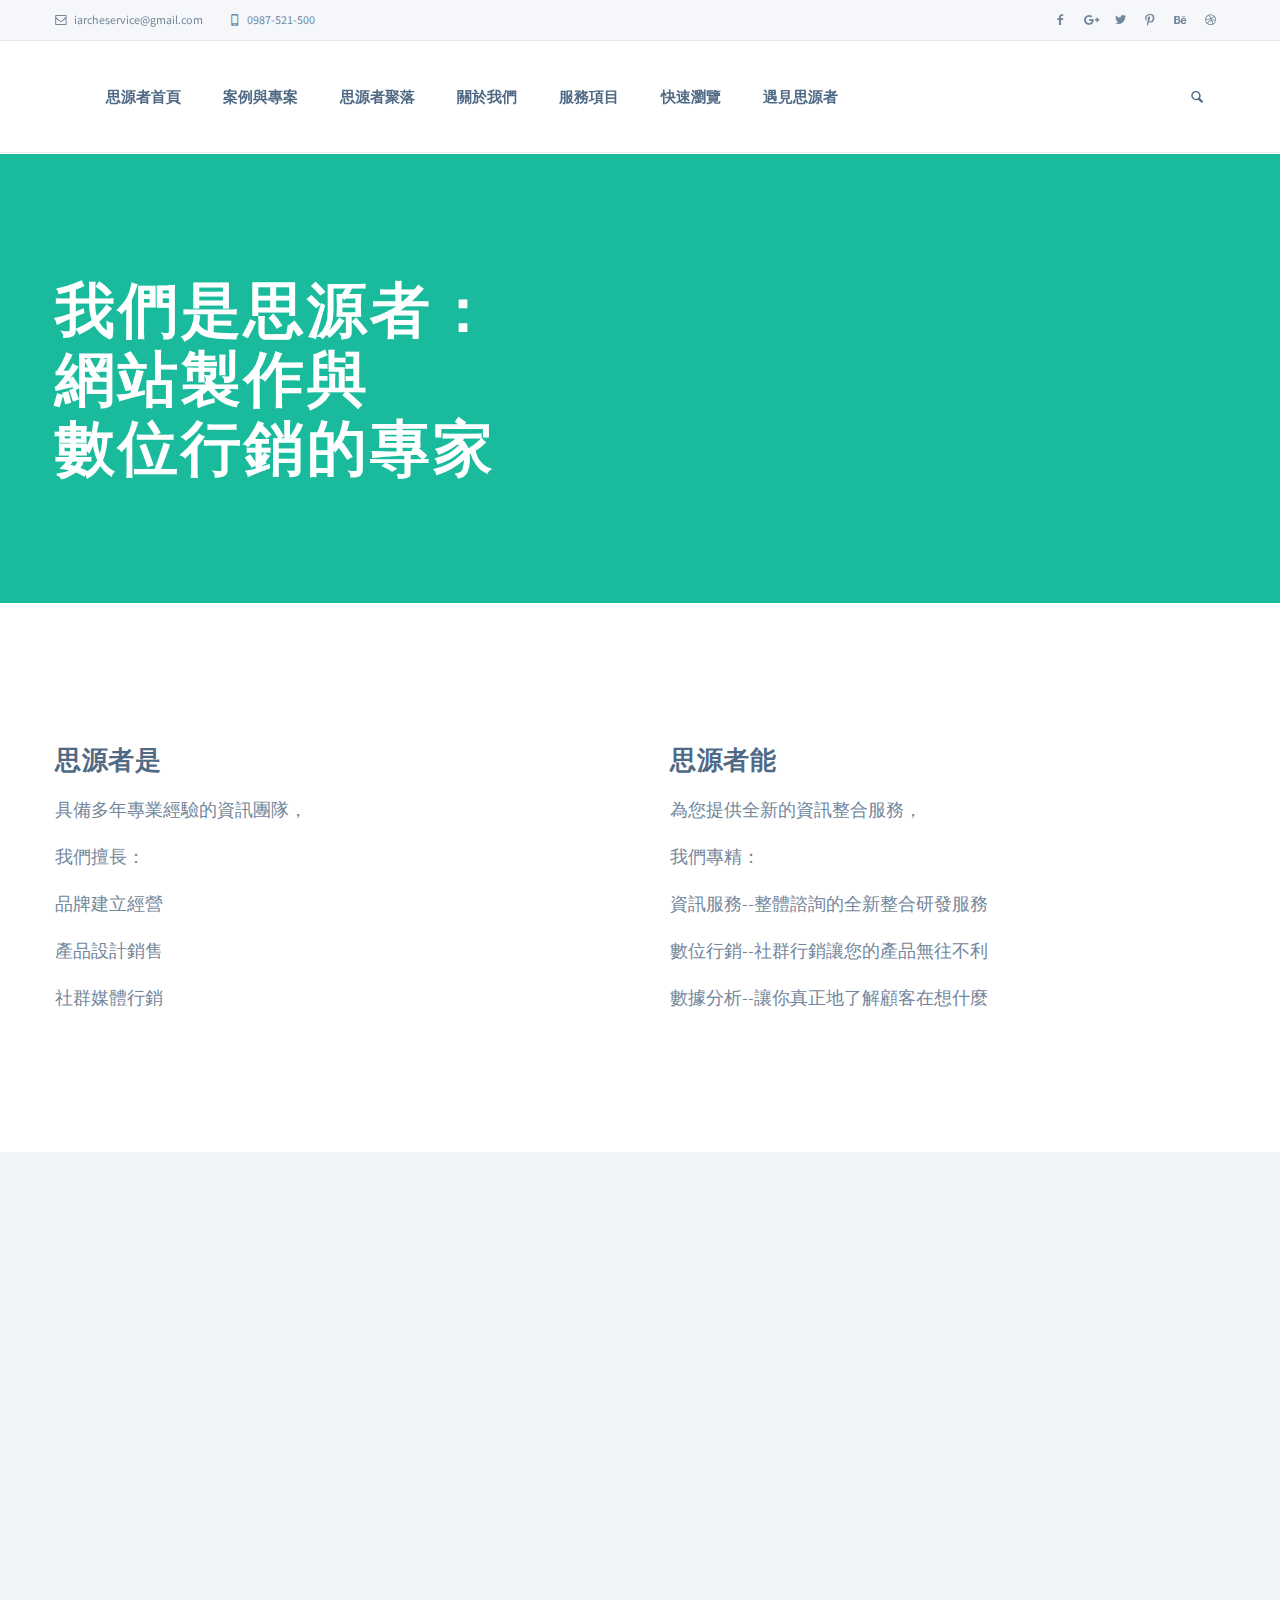
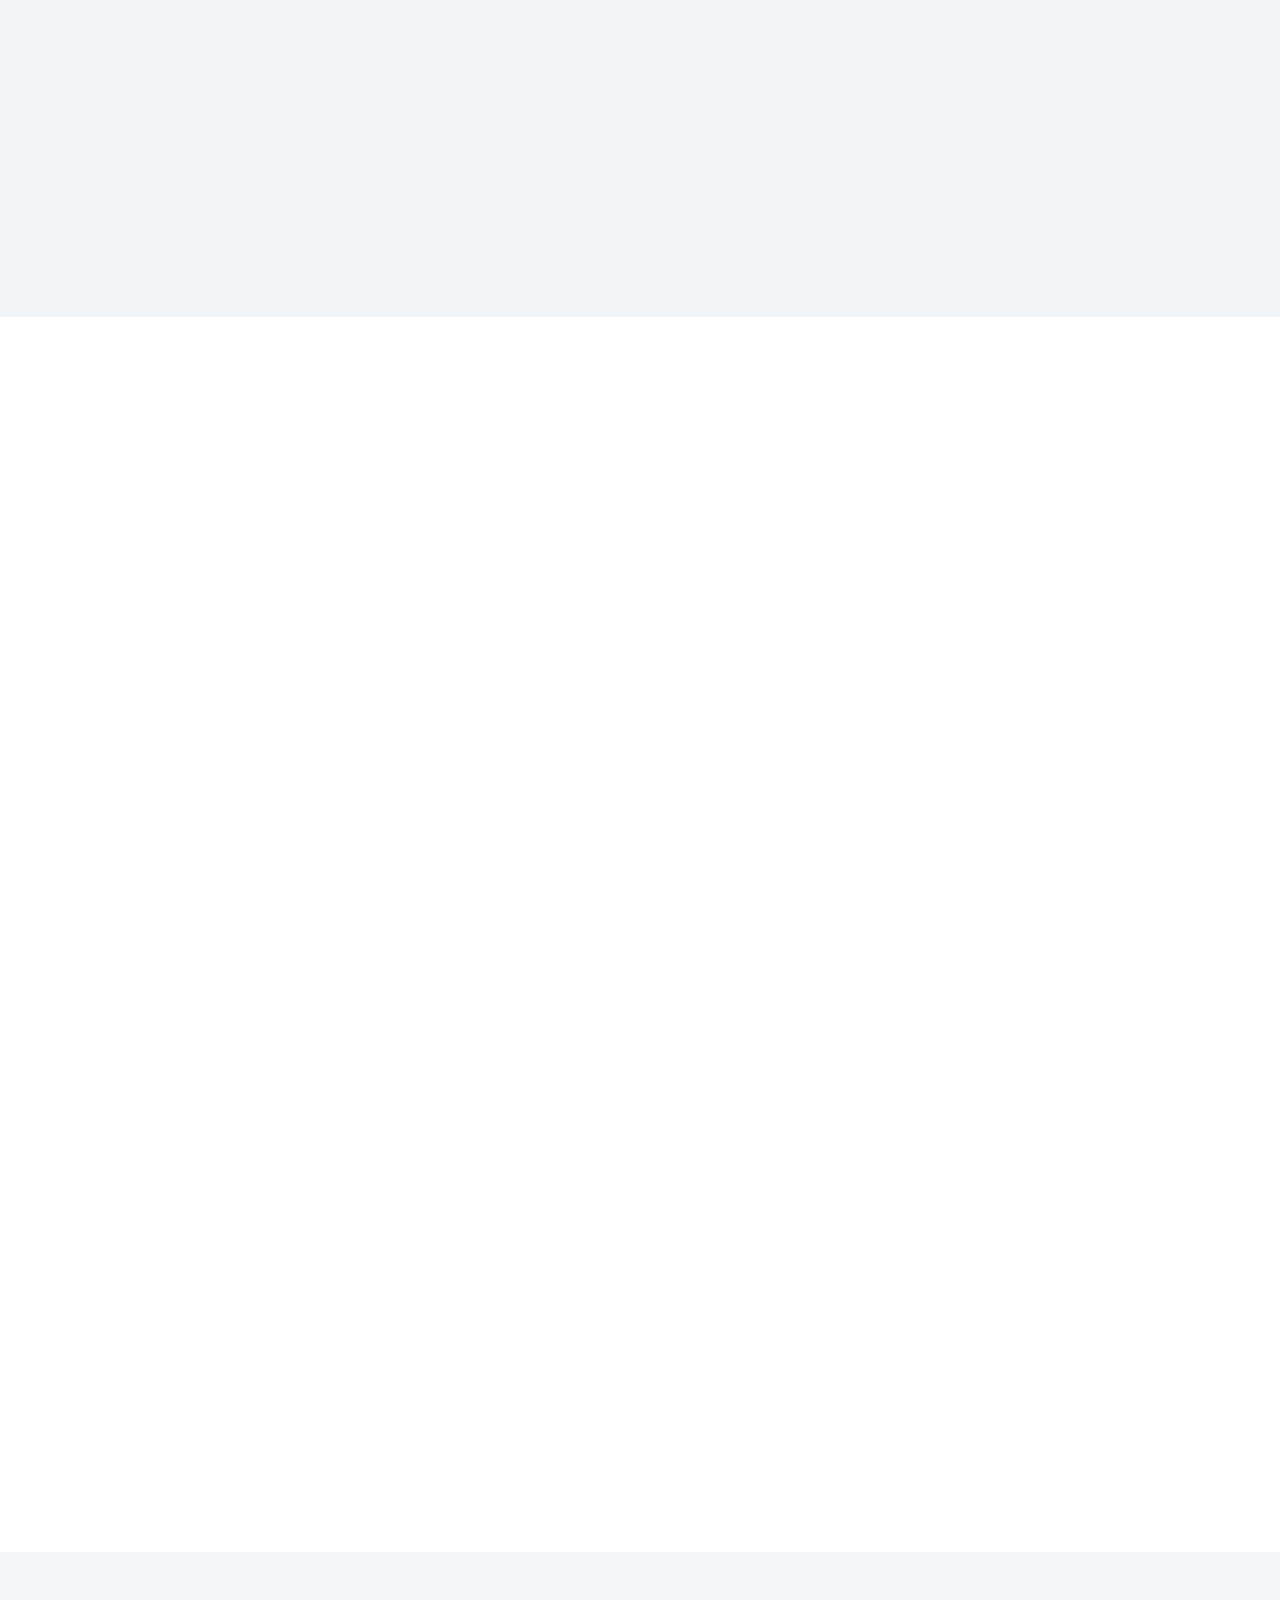
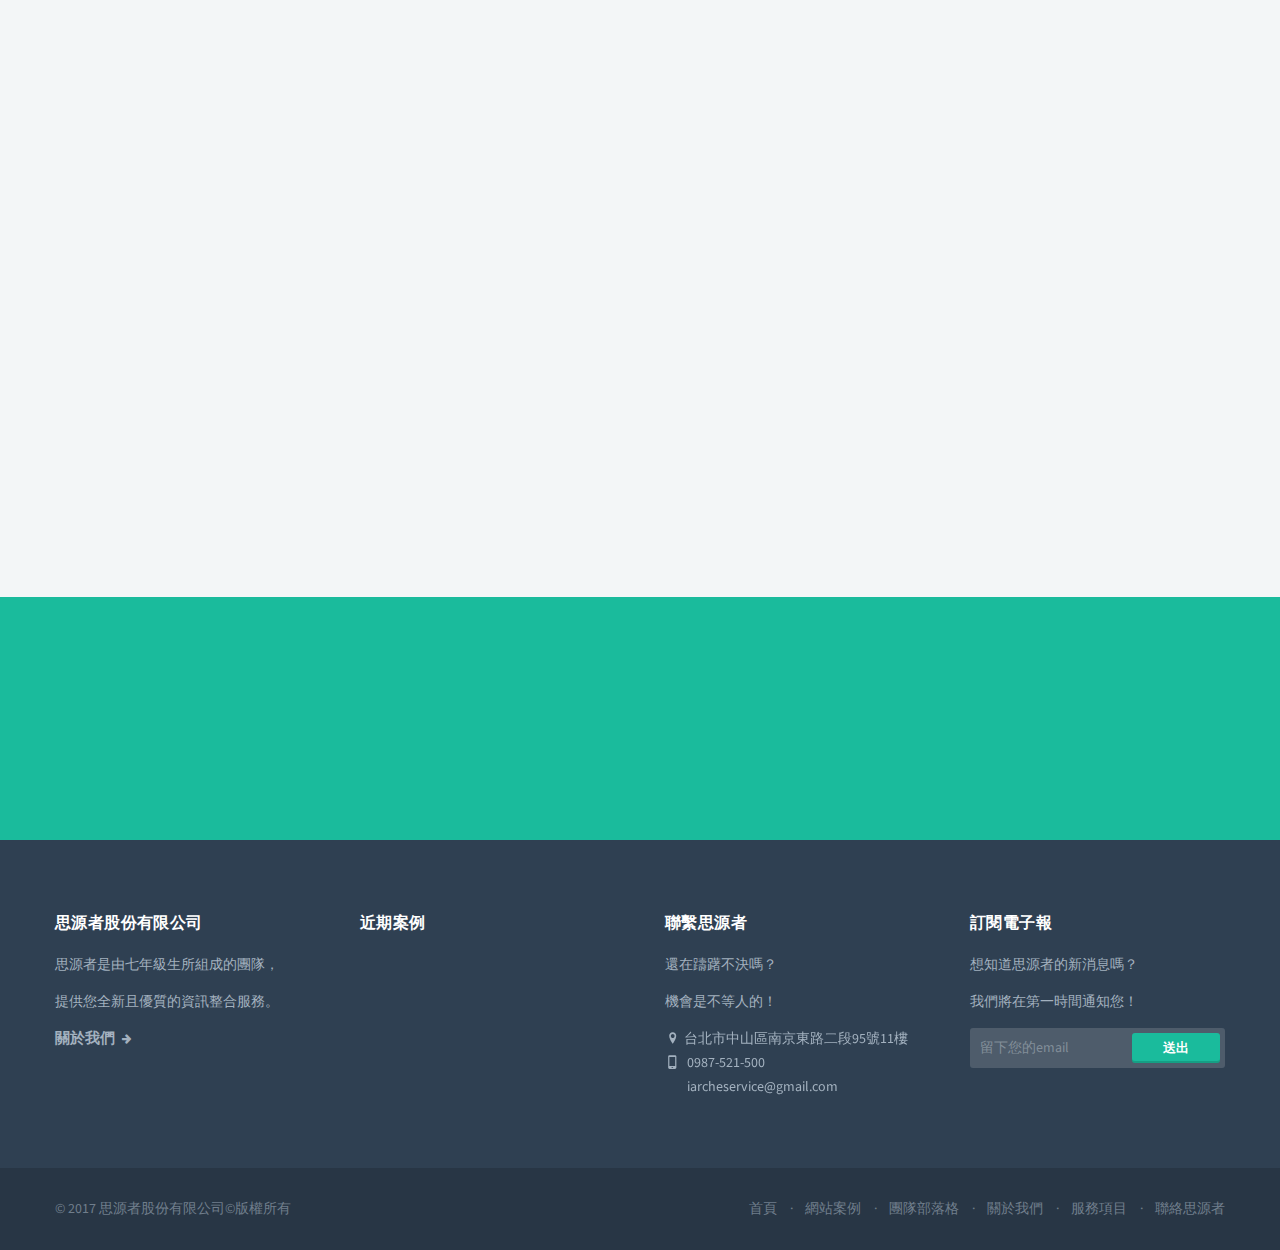
==== commit 0627c67a: "Add files via upload" ====
--- a/about.html
+++ b/about.html
@@ -1,6 +1,6 @@
 <!DOCTYPE html>
 
-<html lang="en">
+<html lang="zh-Hant-TW">
 	<head>
 		<!-- Meta -->
 		<meta charset="utf-8">
@@ -9,7 +9,7 @@
 		<meta name="description" content="">
 		<meta name="author" content="">
 		
-		<title>REEN</title>
+		<title>思源者股份有限公司</title>
 		
 		<!-- Core CSS -->
 		<link href="assets/css/bootstrap.min.css" rel="stylesheet">
@@ -26,8 +26,8 @@
 		<link href="assets/css/custom.css" rel="stylesheet">
 		
 		<!-- Fonts -->
-		<link href="http://fonts.googleapis.com/css?family=Lato:400,900,300,700" rel="stylesheet">
-		<link href="http://fonts.googleapis.com/css?family=Source+Sans+Pro:400,700,400italic,700italic" rel="stylesheet">
+		<link href="https://fonts.googleapis.com/css?family=Lato:400,900,300,700" rel="stylesheet">
+		<link href="https://fonts.googleapis.com/css?family=Source+Sans+Pro:400,700,400italic,700italic" rel="stylesheet">
 		
 		<!-- Icons/Glyphs -->
 		<link href="assets/fonts/fontello.css" rel="stylesheet">
@@ -53,8 +53,8 @@
 					<div class="container">
 						
 						<ul class="info pull-left">
-							<li><a href="#"><i class="icon-mail-1 contact"></i> info@reen.com</a></li>
-							<li><i class="icon-mobile contact"></i> +00 (123) 456 78 90</li>
+							<li><a href="mailto:iarcheservice@gmail.com"><i class="icon-mail-1 contact"></i> iarcheservice@gmail.com</a></li>
+							<li><i class="icon-mobile contact"></i> 0987-521-500</li>
 						</ul><!-- /.info -->
 						
 						<ul class="social pull-right">
@@ -68,7 +68,7 @@
 						
 						<!-- ============================================================= LOGO MOBILE ============================================================= -->
 						
-						<a class="navbar-brand" href="index.html"><img src="assets/images/logo.svg" class="logo" alt=""></a>
+						<a class="navbar-brand" href="index.html"><img src="assets/images/favicon.ico" class="logo" alt=""></a>
 						
 						<!-- ============================================================= LOGO MOBILE : END ============================================================= -->
 						
@@ -83,7 +83,7 @@
 							
 							<!-- ============================================================= LOGO ============================================================= -->
 							
-							<a class="navbar-brand" href="index.html"><img src="assets/images/logo.svg" class="logo" alt=""></a>
+							<a class="navbar-brand" href="index.html"><img src="assets/images/favicon.ico" class="logo" alt=""></a>
 							
 							<!-- ============================================================= LOGO : END ============================================================= -->
 							
@@ -93,112 +93,109 @@
 							<ul class="nav navbar-nav">
 								
 								<li class="dropdown">
-									<a href="#" class="dropdown-toggle" data-toggle="dropdown">Home</a>
+									<a href="#" class="dropdown-toggle" data-toggle="dropdown">思源者首頁</a>
 									
 									<ul class="dropdown-menu">
-										<li><a href="index.html">Product Style</a></li>
-										<li><a href="index2.html">Service Style</a></li>
+										<li><a href="index.html">回到思源者</a></li>
+										<!-- <li><a href="index2.html">Service Style</a></li>
 										<li><a href="index3.html">Agency Style</a></li>
 										<li><a href="index4.html">Portfolio Style</a></li>
-										<li><a href="index5.html">Showcase Style</a></li>
+										<li><a href="index5.html">Showcase Style</a></li> -->
 									</ul><!-- /.dropdown-menu -->
 								</li><!-- /.dropdown -->
 								
 								<li class="dropdown">
-									<a href="#" class="dropdown-toggle" data-toggle="dropdown">Portfolio</a>
+									<a href="#" class="dropdown-toggle" data-toggle="dropdown">案例與專案</a>
 									
 									<ul class="dropdown-menu">
-										<li><a href="portfolio.html">3 Columns Grid</a></li>
-										<li><a href="portfolio2.html">3 Columns Details Grid</a></li>
-										<li><a href="portfolio3.html">4 Columns Grid</a></li>
-										<li><a href="portfolio4.html">4 Columns Details Grid</a></li>
+										<!-- <li><a href="portfolio.html">3 Columns Grid</a></li> -->
+										<li><a href="portfolio2.html">網頁案例</a></li>
+										<li><a href="portfolio-post2.html">最新專案</a></li>
+										<!-- <li><a href="portfolio4.html">4 Columns Details Grid</a></li>
 										<li><a href="portfolio5.html">Fullscreen Grid</a></li>
-										<li><a href="portfolio-post.html">Post with Slider I</a></li>
-										<li><a href="portfolio-post2.html">Post with Slider II</a></li>
-										<li><a href="portfolio-post3.html">Post with Images I</a></li>
-										<li><a href="portfolio-post4.html">Post with Images II</a></li>
-										<li><a href="portfolio-post5.html">Post with Video</a></li>
-										<li><a href="portfolio-post6.html">Post with Audio</a></li>
+										<li><a href="portfolio2.html">Post with Slider I</a></li>
+										<li><a href="portfolio22.html">Post with Slider II</a></li>
+										<li><a href="portfolio23.html">Post with Images I</a></li>
+										<li><a href="portfolio24.html">Post with Images II</a></li>
+										<li><a href="portfolio25.html">Post with Video</a></li>
+										<li><a href="portfolio26.html">Post with Audio</a></li> -->
 									</ul><!-- /.dropdown-menu -->
 								</li><!-- /.dropdown -->
 								
 								<li class="dropdown">
-									<a href="#" class="dropdown-toggle" data-toggle="dropdown">Blog</a>
+									<a href="#" class="dropdown-toggle" data-toggle="dropdown">思源者聚落</a>
 									
 									<ul class="dropdown-menu">
-										<li><a href="blog.html">Sidebar right</a></li>
+									<!-- 	<li><a href="blog.html">Sidebar right</a></li>
 										<li><a href="blog2.html">Sidebar left</a></li>
 										<li><a href="blog3.html">Without Sidebar</a></li>
 										<li><a href="blog4.html">2 Columns Grid Sidebar right</a></li>
 										<li><a href="blog5.html">2 Columns Grid Sidebar left</a></li>
-										<li><a href="blog6.html">2 Columns Grid without Sidebar</a></li>
-										<li><a href="blog7.html">3 Columns Grid without Sidebar</a></li>
-										<li><a href="blog-post.html">Post Sidebar right</a></li>
-										<li><a href="blog-post2.html">Post Sidebar left</a></li>
-										<li><a href="blog-post3.html">Post without Sidebar</a></li>
-									</ul><!-- /.dropdown-menu -->
+										<li><a href="blog6.html">2 Columns Grid without Sidebar</a></li> -->
+										<li><a href="blog7.html">團隊手札</a></li>
+                                    <!-- 	<li><a href="blog-post.html">Post Sidebar right</a></li> -->							<!-- <li><a href="blog-post2.html">思源者快訊</a></li> -->
+                                    <!-- 	<li><a href="blog-post3.html">Post without Sidebar</a></li> -->									</ul><!-- /.dropdown-menu -->
 								</li><!-- /.dropdown -->
 								
 								<li class="dropdown">
-									<a href="#" class="dropdown-toggle" data-toggle="dropdown">Pages</a>
+									<a href="#" class="dropdown-toggle" data-toggle="dropdown">關於我們</a>
 									
 									<ul class="dropdown-menu">
 										
 										<li class="dropdown-submenu">
-											<a href="#" class="dropdown-toggle" data-toggle="dropdown">One Page</a>
-											
+                                    	<!-- <a href="#" class="dropdown-toggle" data-toggle="dropdown">One Page</a> -->
 											<ul class="dropdown-menu">
-												<li><a href="one-page1.html">Product Style</a></li>
+												<!-- <li><a href="one-page1.html">Product Style</a></li>
 												<li><a href="one-page2.html">Service Style</a></li>
 												<li><a href="one-page3.html">Agency Style</a></li>
 												<li><a href="one-page4.html">Portfolio Style</a></li>
-												<li><a href="one-page5.html">Showcase Style</a></li>
+												<li><a href="one-page5.html">Showcase Style</a></li> -->
 											</ul><!-- /.dropdown-menu -->
 										</li><!-- /.dropdown-submenu -->
 										
-										<li><a href="about.html">About I</a></li>
-										<li><a href="about2.html">About II</a></li>
+										<li><a href="about.html">思源者愉快的夥伴們</a></li>
+										<!-- <li><a href="about2.html">About II</a></li>
 										<li><a href="services.html">Services I</a></li>
 										<li><a href="services2.html">Services II</a></li>
 										<li><a href="services3.html">Services III</a></li>
 										<li><a href="pricing.html">Pricing I</a></li>
 										<li><a href="pricing2.html">Pricing II</a></li>
-										<li><a href="sidenav.html">Side Navigation</a></li>
+										<li><a href="sidenav.html">Side Navigation</a></li> -->
 									</ul><!-- /.dropdown-menu -->
 								</li><!-- /.dropdown -->
 								
 								<li class="dropdown">
-									<a href="#" class="dropdown-toggle" data-toggle="dropdown">Features</a>
+									<a href="#" class="dropdown-toggle" data-toggle="dropdown">服務項目</a>
 									
 									<ul class="dropdown-menu">
 										
-										<li><a href="slider-carousel.html">Slider/Carousel</a></li>
+										<li><a href="pricing2.html">專案價目列表</a></li>
+									<!-- 	<li><a href="slider-carousel.html">Slider/Carousel</a></li>
 										<li><a href="modal.html">Modal</a></li>
 										<li><a href="tab.html">Tab</a></li>
 										<li><a href="accordion.html">Accordion</a></li>
 										<li><a href="isotope.html">Isotope</a></li>
 										<li><a href="styles.html">Styles</a></li>
 										<li><a href="font-icons.html">Font Icons</a></li>
-										<li><a href="backgrounds.html">Backgrounds</a></li>
+										<li><a href="backgrounds.html">Backgrounds</a></li> -->
 										
 										<li class="dropdown-submenu">
-											<a href="#" class="dropdown-toggle" data-toggle="dropdown">Colors</a>
+											<a href="#" class="dropdown-toggle" data-toggle="dropdown">更換按鈕顏色</a>
 											
 											<ul class="dropdown-menu">
-												<li><a class="changecolor green" title="Green color">Green</a></li>
-												<li><a class="changecolor blue" title="Blue color">Blue</a></li>
-												<li><a class="changecolor red" title="Red color">Red</a></li>
-												<li><a class="changecolor pink" title="Pink color">Pink</a></li>
-												<li><a class="changecolor purple" title="Purple color">Purple</a></li>
-												<li><a class="changecolor orange" title="Orange color">Orange</a></li>
-												<li><a class="changecolor navy" title="Navy color">Navy</a></li>
-												<li><a class="changecolor gray" title="Gray color">Gray</a></li>
+												<li><a class="changecolor green" title="Green color">活力綠</a></li>
+												<li><a class="changecolor blue" title="Blue color">青春藍</a></li>
+												<li><a class="changecolor red" title="Red color">熱情紅</a></li>
+												<li><a class="changecolor pink" title="Pink color">夢幻粉</a></li>
+												<li><a class="changecolor purple" title="Purple color">神秘紫</a></li>
+												<li><a class="changecolor orange" title="Orange color">希望橘</a></li>
+												<li><a class="changecolor navy" title="Navy color">海軍藍</a></li>
+												<li><a class="changecolor gray" title="Gray color">沈穩灰</a></li>
 											</ul><!-- /.dropdown-menu -->
 										</li><!-- /.dropdown-submenu -->
 										
 										<li class="dropdown-submenu">
-											<a href="#" class="dropdown-toggle" data-toggle="dropdown">Submenu Levels</a>
-											
+                                        <!-- <a href="#" class="dropdown-toggle" data-toggle="dropdown">Submenu Levels</a> -->
 											<ul class="dropdown-menu">
 												<li><a href="#">Second Level</a></li>
 												<li><a href="#">Second Level</a></li>
@@ -220,81 +217,81 @@
 								<!-- ============================================================= MEGA MENU ============================================================= -->
 								
 								<li class="dropdown yamm-fullwidth">
-									<a href="#" class="dropdown-toggle" data-toggle="dropdown">Mega Menu</a>
+									<a href="#" class="dropdown-toggle" data-toggle="dropdown">快速瀏覽</a>
 									
 									<ul class="dropdown-menu yamm-dropdown-menu">
 										<li>
 											<div class="yamm-content row">
 											
 												<div class="col-sm-3 inner">
-													<h4>Focus on</h4>
+													<h4>最新焦點</h4>
 													<figure>
 														<div class="icon-overlay icn-link">
-															<a href="portfolio-post.html"><img src="assets/images/art/work01.jpg" alt=""></a>
+															<a href="portfolio-post2.html"><img src="assets/images/art/work08b-lg.jpg" alt=""></a>
 														</div>
 														<figcaption>
-															<p>Consed quodips ameniat empernam que apid cust quas molor eatis numa estio.</p>
-															<a href="portfolio-post.html" class="btn">View Project</a>
+															<p>家庭律師服務即將上線！</p>
+															<a href="portfolio-post2.html" class="btn">立即前往</a>
 														</figcaption>
 													</figure>
 												</div><!-- /.col -->
 												
 												<div class="col-sm-3 inner">
-													<h4>Special Pages</h4>
+													<h4>前往分頁</h4>
 													
 													<ul class="circled">
-														<li><a href="portfolio2.html">3 Columns Details Grid Portfolio</a></li>
-														<li><a href="portfolio5.html">Fullscreen Grid Portfolio</a></li>
-														<li><a href="portfolio-post5.html">Portfolio Post with Video</a></li>
-														<li><a href="blog5.html">2 Columns Grid Blog with Left Sidebar</a></li>
-														<li><a href="blog7.html">3 Columns Grid Blog without Sidebar</a></li>
-														<li><a href="blog-post.html">Blog Post with Right Sidebar</a></li>
-														<li><a href="sidenav.html">Side Navigation Page</a></li>
-														<li><a href="about2.html">About Page II</a></li>
-														<li><a href="services.html">Service Page I</a></li>
-														<li><a href="pricing.html">Pricing Page I</a></li>
-														<li><a href="contact.html">Contact Page I</a></li>
+														<li><a href="portfolio2.html">網頁案例</a></li>
+														<li><a href="portfolio22.html">最新專案</a></li>
+														<!-- <li><a href="portfolio25.html">Portfolio Post with Video</a></li>
+														<li><a href="blog5.html">2 Columns Grid Blog with Left Sidebar</a></li> -->
+														<li><a href="blog7.html">團隊手札</a></li>
+														<li><a href="blog-post2.html">思源者快訊</a></li>
+														<!-- <li><a href="sidenav.html">Side Navigation Page</a></li> -->
+														<li><a href="about.html">愉快的夥伴</a></li>
+														<!-- <li><a href="services.html">Service Page I</a></li> -->
+														<li><a href="pricing2.html">專案價目表</a></li>
+														<li><a href="contact.html">聯絡思源者</a></li>
 													</ul><!-- /.circled -->
 												</div><!-- /.col -->
 												
 												<div class="col-sm-3 inner">
-													<h4>Latest Works</h4>
+													<h4>近期案例</h4>
 													
 													<div class="row thumbs gap-xs">
 														
 														<div class="col-xs-6 thumb">
 															<figure class="icon-overlay icn-link">
-																<a href="portfolio-post.html"><img src="assets/images/art/work02.jpg" alt=""></a>
+																<a href="portfolio2.html"><img src="assets/images/art/work02.jpg" alt=""></a>
 															</figure>
 														</div><!-- /.thumb -->
 														
 														<div class="col-xs-6 thumb">
 															<figure class="icon-overlay icn-link">
-																<a href="portfolio-post.html"><img src="assets/images/art/work03.jpg" alt=""></a>
+																<a href="portfolio2.html"><img src="assets/images/art/work03.jpg" alt=""></a>
 															</figure>
 														</div><!-- /.thumb -->
 														
 														<div class="col-xs-6 thumb">
 															<figure class="icon-overlay icn-link">
-																<a href="portfolio-post.html"><img src="assets/images/art/work04.jpg" alt=""></a>
+																<a href="portfolio2.html"><img src="assets/images/art/work09.jpg" alt=""></a>
 															</figure>
 														</div><!-- /.thumb -->
 														
 														<div class="col-xs-6 thumb">
 															<figure class="icon-overlay icn-link">
-																<a href="portfolio-post.html"><img src="assets/images/art/work05.jpg" alt=""></a>
+																<a href="portfolio2.html"><img src="assets/images/art/work18.jpg" alt=""></a>
 															</figure>
 														</div><!-- /.thumb -->
 														
 														<div class="col-xs-6 thumb">
 															<figure class="icon-overlay icn-link">
-																<a href="portfolio-post.html"><img src="assets/images/art/work06.jpg" alt=""></a>
+																<a href="portfolio2.html"><img src="assets/images/art/work20.jpg" alt=""></a>
 															</figure>
 														</div><!-- /.thumb -->
 														
 														<div class="col-xs-6 thumb">
 															<figure class="icon-overlay icn-link">
-																<a href="portfolio-post.html"><img src="assets/images/art/work07.jpg" alt=""></a>
+																<a href="portfolio2.html"><img src="assets/images/art/work21.jpg" alt=""></a>
 															</figure>
 														</div><!-- /.thumb -->
 														
@@ -302,10 +299,13 @@
 												</div><!-- /.col -->
 												
 												<div class="col-sm-3 inner">
-													<h4>About Us</h4>
-													<p>Voluptat ibusaped molorporro consequ idustibus. Reressi morum ut dolessiti tem nihicid ernatum, coria volore non pro officat ut autem accaborem conet. Omnis peribus qui dolent praeperrum coria.</p>
-													<p>Equam conesti occum dolorest, quae venderes quistius, comnitatur sae dinam nonseculpa cum fugit is verciam.</p>
-													<a href="about.html" class="btn">Read More</a>
+													<h4>關於思源者</h4>
+													<p>思源者是由七年級生所組成的團隊，</p>
+													<p>提供您全新且優質的資訊整合服務。</p>
+													<p>「品牌定位」、「產品設計」</p>
+													<p>「社群行銷」、「銷售推廣」</p>
+													<p>我們皆為您盡心服務，與您共同成長。</p>
+													<a href="about.html" class="btn">瞭解更多</a>
 												</div><!-- /.col -->
 												
 											</div><!-- /.yamm-content -->
@@ -316,12 +316,12 @@
 								<!-- ============================================================= MEGA MENU : END ============================================================= -->
 								
 								<li class="dropdown">
-									<a href="#" class="dropdown-toggle" data-toggle="dropdown">Contact</a>
+									<a href="#" class="dropdown-toggle" data-toggle="dropdown">遇見思源者</a>
 									
 									<ul class="dropdown-menu">
-										<li><a href="contact.html">Contact I</a></li>
-										<li><a href="contact2.html">Contact II</a></li>
-										<li><a href="contact3.html">Contact III</a></li>
+										<!-- <li><a href="contact.html">Contact I</a></li> -->
+										<li><a href="contact2.html">聯絡我們</a></li>
+										<!-- <li><a href="contact3.html">Contact III</a></li> -->
 									</ul><!-- /.dropdown-menu -->
 								</li><!-- /.dropdown -->
 								
@@ -355,12 +355,14 @@
 			
 			<!-- ============================================================= SECTION – HERO ============================================================= -->
 		
-			<section id="hero" class="img-bg-bottom img-bg-soft tint-bg" style="background-image: url(assets/images/art/slider03.jpg);">
+			<section id="hero" class="img-bg-bottom img-bg-soft tint-bg" style="background-image: url(assets/images/art/slider06.jpg);">
 				<div class="container inner">
 					<div class="row">
 						<div class="col-sm-10">
 							<header>
-								<h1>Hi, we are REEN — <br>digital creatives</h1>
+								<h1>我們是思源者：</h1>
+								<h1>網站製作與</h1>
+								<h1>數位行銷的專家</h1>
 							</header>
 						</div><!-- /.col -->
 					</div><!-- ./row -->
@@ -377,13 +379,21 @@
 					<div class="row inner-top-xs">
 						
 						<div class="col-sm-6 inner-right-xs inner-bottom-xs">
-							<h2>Who we are</h2>
-							<p>Magnis modipsae que lib voloratati andigen daepeditem quiate ut reporemni aut labor. Laceaque quiae sitiorem rest non restibusaes es tumquam core posae volor remped modis volor. Doloreiur qui commolu ptatemp dolupta oreprerum tibusam. Eumenis et consent accullignis dentibea autem inisita posae volor conecus resto explabo.</p>
+							<h2>思源者是</h2>
+							<p>具備多年專業經驗的資訊團隊，</p>
+							<p>我們擅長：</p>
+							<p>品牌建立經營</p>
+							<p>產品設計銷售</p>
+							<p>社群媒體行銷</p>
 						</div><!-- /.col -->
 						
 						<div class="col-sm-6 inner-left-xs inner-bottom-xs">
-							<h2>What we do</h2>
-							<p>Laceaque quiae sitiorem rest non restibusaes es tumquam core posaeremni volor remped modis volor. Doloreiur qui commolu dolor oreprerum tibusam. Eumenis et consent accullignis dentibea autem inisita posae volor conecus resto explabo. Magnis modipsae que lib voloratati andigen daepeditem quiate ut reporemni aut labor.</p>
+							<h2>思源者能</h2>
+							<p>為您提供全新的資訊整合服務，</p>
+							<p>我們專精：</p>
+							<p>資訊服務--整體諮詢的全新整合研發服務</p>
+							<p>數位行銷--社群行銷讓您的產品無往不利</p>
+							<p>數據分析--讓你真正地了解顧客在想什麼</p>
 						</div><!-- /.col -->
 						
 					</div><!-- /.row -->
@@ -401,8 +411,8 @@
 					<div class="row">
 						<div class="col-md-8 col-sm-10 center-block text-center">
 							<header>
-								<h1>The people behind the magic</h1>
-								<p>Magnis modipsae que voloratati andigen daepeditem quiate re porem aut labor.</p>
+								<h1>思源者愉快的夥伴們</h1>
+								<p>創意、愉快、熱情、幽默感</p>
 							</header>
 						</div><!-- /.col -->
 					</div><!-- /.row -->
@@ -419,11 +429,71 @@
 								<figcaption>
 								
 									<h2>
-										Chris Cavill
-										<span>Creative Director</span>
+										Jimmy Hoo
+										<span>營運長</span>
 									</h2>
 									
-									<blockquote>Magnis modipsae que voloratati andigen daepeditem quiate re porem aut labor. Laceaque quiae sitiorem rest non restibusaes es modis.</blockquote>
+									<h3>在宇宙中唯有兩件事是無限的：</h3>
+									<h3>那就是宇宙的大小以及人的愚蠢。</h3>
+									<h3>而宇宙的大小我卻不能肯定。</h3>
+									
+									<ul class="social">
+										<li><a href="https://www.facebook.com/ggs7719"><i class="icon-s-facebook"></i></a></li>
+										<li><a href="#"><i class="icon-s-gplus"></i></a></li>
+										<li><a href="#"><i class="icon-s-twitter"></i></a></li>
+									</ul><!-- /.social -->
+									
+								</figcaption>
+								
+							</figure>
+						</div><!-- /.col -->
+						
+						<div class="col-sm-4 inner-bottom-sm inner-left inner-right">
+							<figure class="member">
+								
+								<div class="icon-overlay icn-link">
+									<a href="#"><img src="assets/images/art/human01.jpg" class="img-circle"></a>
+								</div><!-- /.icon-overlay -->
+								
+								<figcaption>
+								
+									<h2>
+										Andy Lin
+										<span>執行長</span>
+									</h2>
+									
+									<h3>人生是個尋找「愛」的漫長旅程。</h3>
+									<h3>在戀愛中唯有尊重對方，</h3>
+									<h3>才能得到真愛。</h3>
+									
+									<ul class="social">
+										<li><a href="https://www.facebook.com/linzeang13"><i class="icon-s-facebook"></i></a></li>
+										<li><a href="#"><i class="icon-s-gplus"></i></a></li>
+										<li><a href="#"><i class="icon-s-twitter"></i></a></li>
+									</ul><!-- /.social -->
+									
+								</figcaption>
+								
+							</figure>
+						</div><!-- /.col -->
+						
+						<div class="col-sm-4 inner-bottom-sm inner-left inner-right">
+							<figure class="member">
+								
+								<div class="icon-overlay icn-link">
+									<a href="#"><img src="assets/images/art/human05.jpg" class="img-circle"></a>
+								</div><!-- /.icon-overlay -->
+								
+								<figcaption>
+								
+									<h2>
+										Shouer
+										<span>美術總監</span>
+									</h2>
+									
+									<h3>世上只有兩樣東西值得我們景仰，</h3>
+									<h3>一個是我們頭上的燦爛星空，</h3>
+									<h3>另一個則是我們內心的道德法則。</h3>
 									
 									<ul class="social">
 										<li><a href="#"><i class="icon-s-facebook"></i></a></li>
@@ -436,145 +506,9 @@
 							</figure>
 						</div><!-- /.col -->
 						
-						<div class="col-sm-4 inner-bottom-sm inner-left inner-right">
-							<figure class="member">
-								
-								<div class="icon-overlay icn-link">
-									<a href="#"><img src="assets/images/art/human01.jpg" class="img-circle"></a>
-								</div><!-- /.icon-overlay -->
-								
-								<figcaption>
-								
-									<h2>
-										Amber Jones
-										<span>Marketing Director</span>
-									</h2>
-									
-									<blockquote>Magnis modipsae que voloratati andigen daepeditem quiate re porem aut labor. Laceaque quiae sitiorem rest non restibusaes es modis.</blockquote>
-									
-									<ul class="social">
-										<li><a href="#"><i class="icon-s-facebook"></i></a></li>
-										<li><a href="#"><i class="icon-s-gplus"></i></a></li>
-										<li><a href="#"><i class="icon-s-twitter"></i></a></li>
-									</ul><!-- /.social -->
-									
-								</figcaption>
-								
-							</figure>
-						</div><!-- /.col -->
-						
-						<div class="col-sm-4 inner-bottom-sm inner-left inner-right">
-							<figure class="member">
-								
-								<div class="icon-overlay icn-link">
-									<a href="#"><img src="assets/images/art/human05.jpg" class="img-circle"></a>
-								</div><!-- /.icon-overlay -->
-								
-								<figcaption>
-								
-									<h2>
-										Sophie Adams
-										<span>Technical Director</span>
-									</h2>
-									
-									<blockquote>Magnis modipsae que voloratati andigen daepeditem quiate re porem aut labor. Laceaque quiae sitiorem rest non restibusaes es modis.</blockquote>
-									
-									<ul class="social">
-										<li><a href="#"><i class="icon-s-facebook"></i></a></li>
-										<li><a href="#"><i class="icon-s-gplus"></i></a></li>
-										<li><a href="#"><i class="icon-s-twitter"></i></a></li>
-									</ul><!-- /.social -->
-									
-								</figcaption>
-								
-							</figure>
-						</div><!-- /.col -->
-						
 					</div><!-- /.row -->
 					
 					<div class="row text-center">
-						
-						<div class="col-sm-4 inner-bottom-sm inner-left inner-right">
-							<figure class="member">
-								
-								<div class="icon-overlay icn-link">
-									<a href="#"><img src="assets/images/art/human06.jpg" class="img-circle"></a>
-								</div><!-- /.icon-overlay -->
-								
-								<figcaption>
-								
-									<h2>
-										Amy Williams 
-										<span>Senior Designer</span>
-									</h2>
-									
-									<blockquote>Magnis modipsae que voloratati andigen daepeditem quiate re porem aut labor. Laceaque quiae sitiorem rest non restibusaes es modis.</blockquote>
-									
-									<ul class="social">
-										<li><a href="#"><i class="icon-s-facebook"></i></a></li>
-										<li><a href="#"><i class="icon-s-gplus"></i></a></li>
-										<li><a href="#"><i class="icon-s-twitter"></i></a></li>
-									</ul><!-- /.social -->
-									
-								</figcaption>
-								
-							</figure>
-						</div><!-- /.col -->
-						
-						<div class="col-sm-4 inner-bottom-sm inner-left inner-right">
-							<figure class="member">
-								
-								<div class="icon-overlay icn-link">
-									<a href="#"><img src="assets/images/art/human04.jpg" class="img-circle"></a>
-								</div><!-- /.icon-overlay -->
-								
-								<figcaption>
-								
-									<h2>
-										Toby Evans 
-										<span>Designer</span>
-									</h2>
-									
-									<blockquote>Magnis modipsae que voloratati andigen daepeditem quiate re porem aut labor. Laceaque quiae sitiorem rest non restibusaes es modis.</blockquote>
-									
-									<ul class="social">
-										<li><a href="#"><i class="icon-s-facebook"></i></a></li>
-										<li><a href="#"><i class="icon-s-gplus"></i></a></li>
-										<li><a href="#"><i class="icon-s-twitter"></i></a></li>
-									</ul><!-- /.social -->
-									
-								</figcaption>
-								
-							</figure>
-						</div><!-- /.col -->
-						
-						<div class="col-sm-4 inner-bottom-sm inner-left inner-right">
-							<figure class="member">
-								
-								<div class="icon-overlay icn-link">
-									<a href="#"><img src="assets/images/art/human02.jpg" class="img-circle"></a>
-								</div><!-- /.icon-overlay -->
-								
-								<figcaption>
-								
-									<h2>
-										Jennifer Fox
-										<span>Project Manager</span>
-									</h2>
-									
-									<blockquote>Magnis modipsae que voloratati andigen daepeditem quiate re porem aut labor. Laceaque quiae sitiorem rest non restibusaes es modis.</blockquote>
-									
-									<ul class="social">
-										<li><a href="#"><i class="icon-s-facebook"></i></a></li>
-										<li><a href="#"><i class="icon-s-gplus"></i></a></li>
-										<li><a href="#"><i class="icon-s-twitter"></i></a></li>
-									</ul><!-- /.social -->
-									
-								</figcaption>
-								
-							</figure>
-						</div><!-- /.col -->
-						
 					</div><!-- /.row -->
 					
 				</div><!-- /.container -->
@@ -591,8 +525,12 @@
 					<div class="row">
 						<div class="col-md-8 col-sm-9 center-block text-center">
 							<header>
-								<h1>How we work</h1>
-								<p>Magnis modipsae que voloratati andigen daepeditem quiate re porem aut labor. Laceaque quiae sitiorem rest non restibusaes maio es dem tumquam.</p>
+								<h1>我們的特色</h1>
+								<p>我們提供完整且全面的服務，</p>
+								<p>「品牌定位」、「產品設計」</p>
+								<p>「社群行銷」、「銷售推廣」</p>
+								<p>我們皆為您盡心服務，</p>
+								<p>與您共同成長茁壯！</p>
 							</header>
 						</div><!-- /.col -->
 					</div><!-- /.row -->
@@ -603,24 +541,30 @@
 							<div class="icon">
 								<i class="icon-lamp icn lg"></i>
 							</div><!-- /.icon -->
-							<h2>Strategy</h2>
-							<p class="text-small">Magnis modipsae que lib voloratati andigen daepeditem quiate re porem aut labor. Laceaque quiae sitiorem rest non restibusaes maio es dem tumquam core posae volor remped modis volor.</p>
+							<h2>創意發想</h2>
+							<p class="text-small">從不放過任何靈感，</p>
+							<p class="text-small">不間斷的腦力激盪，</p>
+							<p class="text-small">找出最適合的點子！</p>
 						</div><!-- /.col -->
 						
 						<div class="col-sm-4 inner-bottom-xs">
 							<div class="icon">
 								<i class="icon-flow-tree icn lg"></i>
 							</div><!-- /.icon -->
-							<h2>User Experience</h2>
-							<p class="text-small">Magnis modipsae que lib voloratati andigen daepeditem quiate re porem aut labor. Laceaque quiae sitiorem rest non restibusaes maio es dem tumquam core posae volor remped modis volor.</p>
+							<h2>使用者體驗</h2>
+							<p class="text-small">在使用者為王的新時代中，</p>
+							<p class="text-small">我們優先考慮使用者需求，</p>
+							<p class="text-small">替您的客戶設想到最周到。</p>
 						</div><!-- /.col -->
 						
 						<div class="col-sm-4 inner-bottom-xs">
 							<div class="icon">
 								<i class="icon-beaker icn lg"></i>
 							</div><!-- /.icon -->
-							<h2>Design</h2>
-							<p class="text-small">Magnis modipsae que lib voloratati andigen daepeditem quiate re porem aut labor. Laceaque quiae sitiorem rest non restibusaes maio es dem tumquam core posae volor remped modis volor.</p>
+							<h2>視覺設計</h2>
+							<p class="text-small">好作品一眼就能吸睛，</p>
+							<p class="text-small">符合潮流的設計元素，</p>
+							<p class="text-small">讓您的產品錦上添花！</p>
 						</div><!-- /.col -->
 						
 					</div><!-- /.row -->
@@ -631,24 +575,30 @@
 							<div class="icon">
 								<i class="icon-code icn lg"></i>
 							</div><!-- /.icon -->
-							<h2>Technology</h2>
-							<p class="text-small">Magnis modipsae que lib voloratati andigen daepeditem quiate re porem aut labor. Laceaque quiae sitiorem rest non restibusaes maio es dem tumquam core posae volor remped modis volor.</p>
+							<h2>程式碼</h2>
+							<p class="text-small">採用框架式結構開發，</p>
+							<p class="text-small">減少程式的開發時間，</p>
+							<p class="text-small">並同時保留擴充架構。</p>
 						</div><!-- /.col -->
 						
 						<div class="col-sm-4 inner-bottom-xs">
 							<div class="icon">
 								<i class="icon-thumbs-up-1 icn lg"></i>
 							</div><!-- /.icon -->
-							<h2>Social</h2>
-							<p class="text-small">Magnis modipsae que lib voloratati andigen daepeditem quiate re porem aut labor. Laceaque quiae sitiorem rest non restibusaes maio es dem tumquam core posae volor remped modis volor.</p>
+							<h2>社群推廣</h2>
+							<p class="text-small">好產品更要有好通路，</p>
+							<p class="text-small">透過網路擴散式傳播，</p>
+							<p class="text-small">讓產品的曝光度更高！</p>
 						</div><!-- /.col -->
 						
 						<div class="col-sm-4 inner-bottom-xs">
 							<div class="icon">
 								<i class="icon-megaphone-1 icn lg"></i>
 							</div><!-- /.icon -->
-							<h2>Marketing</h2>
-							<p class="text-small">Magnis modipsae que lib voloratati andigen daepeditem quiate re porem aut labor. Laceaque quiae sitiorem rest non restibusaes maio es dem tumquam core posae volor remped modis volor.</p>
+							<h2>關鍵再行銷</h2>
+							<p class="text-small">透過數據追蹤及分析，</p>
+							<p class="text-small">瞭解使用者真實感受，</p>
+							<p class="text-small">讓您的客戶更加愛您！</p>
 						</div><!-- /.col -->
 						
 					</div><!-- /.row -->
@@ -667,7 +617,7 @@
 					<div class="row">
 						<div class="col-md-5 col-sm-8 center-block text-center">
 							<header>
-								<h1>What clients are saying about us</h1>
+								<h1>思源者的客戶怎麼說：</h1>
 							</header>
 						</div><!-- /.col -->
 					</div><!-- /.row -->
@@ -678,27 +628,33 @@
 								
 								<div class="item">
 									<blockquote>
-										<p>Need a professional kickass looking portfolio template, REEN is the way to go! It is simple, beautiful and really easy to use. Great product!</p>
+										<p>網站做的很漂亮，</p>
+										<p>遇到問題修改的速度也很快，</p>
+										<p>下次一定再找你們合作！</p>
 										<footer>
-											<cite>Steve Gates</cite>
+											<cite>建設公司，陳先生</cite>
 										</footer>
 									</blockquote>
 								</div><!-- /.item -->
 								
 								<div class="item">
 									<blockquote>
-										<p>REEN is a sleek, beautiful, ridiculously easy to use multipurpose template. More importantly, it’s a huge time saver for busy creatives!</p>
+										<p>FB數位行銷真的有用！</p>
+										<p>我們的新課程經營粉絲團三個月，</p>
+										<p>然後就通通爆滿啦！</p>
 										<footer>
-											<cite>Amber Jones</cite>
+											<cite>社區大學，譚小姐</cite>
 										</footer>
 									</blockquote>
 								</div><!-- /.item -->
 								
 								<div class="item">
 									<blockquote>
-										<p>Been putting off creating my portfolio for several years, then I found REEN and about 30 minutes later ... I have an awesome looking portfolio. Totally love it!</p>
+										<p>貴公司的系統對我們幫助很大，</p>
+										<p>節省了許多時間人力成本；</p>
+										<p>幸好當初有決心做下去！</p>
 										<footer>
-											<cite>Bill Jobs</cite>
+											<cite>進口商，張先生</cite>
 										</footer>
 									</blockquote>
 								</div><!-- /.item -->
@@ -719,7 +675,7 @@
 				<div class="container inner-sm">
 					<div class="row">
 						<div class="col-sm-10 center-block text-center">
-							<h1 class="single-block">Want to work with us? <a href="contact.html" class="btn btn-large">Get in touch</a></h1>
+							<h1 class="single-block">想與我們一同成長？<a href="contact2.html" class="btn btn-large">聯絡思源者</a></h1>
 						</div><!-- /.col -->
 					</div><!-- /.row -->
 				</div><!-- /.container -->
@@ -739,38 +695,39 @@
 				<div class="row">
 					
 					<div class="col-md-3 col-sm-6 inner">
-						<h4>Who we are</h4>
-						<a href="index.html"><img class="logo img-intext" src="assets/images/logo-white.svg" alt=""></a>
-						<p>Magnis modipsae voloratati andigen daepeditem quiate re porem que aut labor. Laceaque eictemperum quiae sitiorem rest non restibusaes maio es dem tumquam.</p>
-						<a href="about.html" class="txt-btn">More about us</a>
+						<h4>思源者股份有限公司</h4>
+						<!-- <a href="index.html"><img class="logo img-intext" src="assets/images/logo-white.svg" alt=""></a> -->
+						<p>思源者是由七年級生所組成的團隊，</p>
+						<p>提供您全新且優質的資訊整合服務。</p>
+						<a href="about.html" class="txt-btn">關於我們</a>
 					</div><!-- /.col -->
 					
 					<div class="col-md-3 col-sm-6 inner">
-						<h4>Latest works</h4>
+						<h4>近期案例</h4>
 						
 						<div class="row thumbs gap-xs">
 														
 							<div class="col-xs-6 thumb">
 								<figure class="icon-overlay icn-link">
-									<a href="portfolio-post.html"><img src="assets/images/art/work02.jpg" alt=""></a>
+									<a href="portfolio2.html"><img src="assets/images/art/work09.jpg" alt=""></a>
 								</figure>
 							</div><!-- /.thumb -->
 							
 							<div class="col-xs-6 thumb">
 								<figure class="icon-overlay icn-link">
-									<a href="portfolio-post.html"><img src="assets/images/art/work03.jpg" alt=""></a>
+									<a href="portfolio2.html"><img src="assets/images/art/work18.jpg" alt=""></a>
 								</figure>
 							</div><!-- /.thumb -->
 							
 							<div class="col-xs-6 thumb">
 								<figure class="icon-overlay icn-link">
-									<a href="portfolio-post.html"><img src="assets/images/art/work07.jpg" alt=""></a>
+									<a href="portfolio2.html"><img src="assets/images/art/work10.jpg" alt=""></a>
 								</figure>
 							</div><!-- /.thumb -->
 							
 							<div class="col-xs-6 thumb">
 								<figure class="icon-overlay icn-link">
-									<a href="portfolio-post.html"><img src="assets/images/art/work01.jpg" alt=""></a>
+									<a href="portfolio2.html"><img src="assets/images/art/work20.jpg" alt=""></a>
 								</figure>
 							</div><!-- /.thumb -->
 							
@@ -779,22 +736,24 @@
 					
 					
 					<div class="col-md-3 col-sm-6 inner">
-						<h4>Get In Touch</h4>
-						<p>Doloreiur quia commolu ptatemp dolupta oreprerum tibusam eumenis et consent accullignis dentibea autem inisita.</p>
+						<h4>聯繫思源者</h4>
+						<p>還在躊躇不決嗎？</p>
+						<p>機會是不等人的！</p>
 						<ul class="contacts">
-							<li><i class="icon-location contact"></i> 84 Street, City, State 24813</li>
-							<li><i class="icon-mobile contact"></i> +00 (123) 456 78 90</li>
-							<li><a href="#"><i class="icon-mail-1 contact"></i> info@reen.com</a></li>
+							<li><i class="icon-location contact"></i>台北市中山區南京東路二段95號11樓</li>
+							<li><i class="icon-mobile contact"></i> 0987-521-500</li>
+							<li><a href="mailto:iarcheservice@gmail.com"><i class="icon-mail-1 contact"></i> iarcheservice@gmail.com</a></li>
 						</ul><!-- /.contacts -->
 					</div><!-- /.col -->
 					
 					<div class="col-md-3 col-sm-6 inner">
-						<h4>Free updates</h4>
-						<p>Conecus iure posae volor remped modis aut lor volor accabora incim resto explabo.</p>
+						<h4>訂閱電子報</h4>
+						<p>想知道思源者的新消息嗎？</p>
+						<p>我們將在第一時間通知您！</p>
 						<form id="newsletter" class="form-inline newsletter" role="form">
 							<label class="sr-only" for="exampleInputEmail">Email address</label>
-							<input type="email" class="form-control" id="exampleInputEmail" placeholder="Enter your email address">
-							<button type="submit" class="btn btn-default btn-submit">Subscribe</button>
+							<input type="email" class="form-control" id="exampleInputEmail" placeholder="留下您的email">
+							<button type="submit" class="btn btn-default btn-submit">送出</button>
 						</form>
 					</div><!-- /.col -->
 					
@@ -803,14 +762,14 @@
 		  
 			<div class="footer-bottom">
 				<div class="container inner">
-					<p class="pull-left">© 2016 REEN. All rights reserved.</p>
+					<p class="pull-left">© 2017 思源者股份有限公司©版權所有</p>
 					<ul class="footer-menu pull-right">
-						<li><a href="index.html">Home</a></li>
-						<li><a href="portfolio.html">Portfolio</a></li>
-						<li><a href="blog.html">Blog</a></li>
-						<li><a href="about.html">About</a></li>
-						<li><a href="services.html">Services</a></li>
-						<li><a href="contact.html">Contact</a></li>
+						<li><a href="index.html">首頁</a></li>
+						<li><a href="portfolio2.html">網站案例</a></li>
+						<li><a href="blog7.html">團隊部落格</a></li>
+						<li><a href="about.html">關於我們</a></li>
+						<li><a href="pricing2.html">服務項目</a></li>
+						<li><a href="contact2.html">聯絡思源者</a></li>
 					</ul><!-- .footer-menu -->
 				</div><!-- .container -->
 			</div><!-- .footer-bottom -->
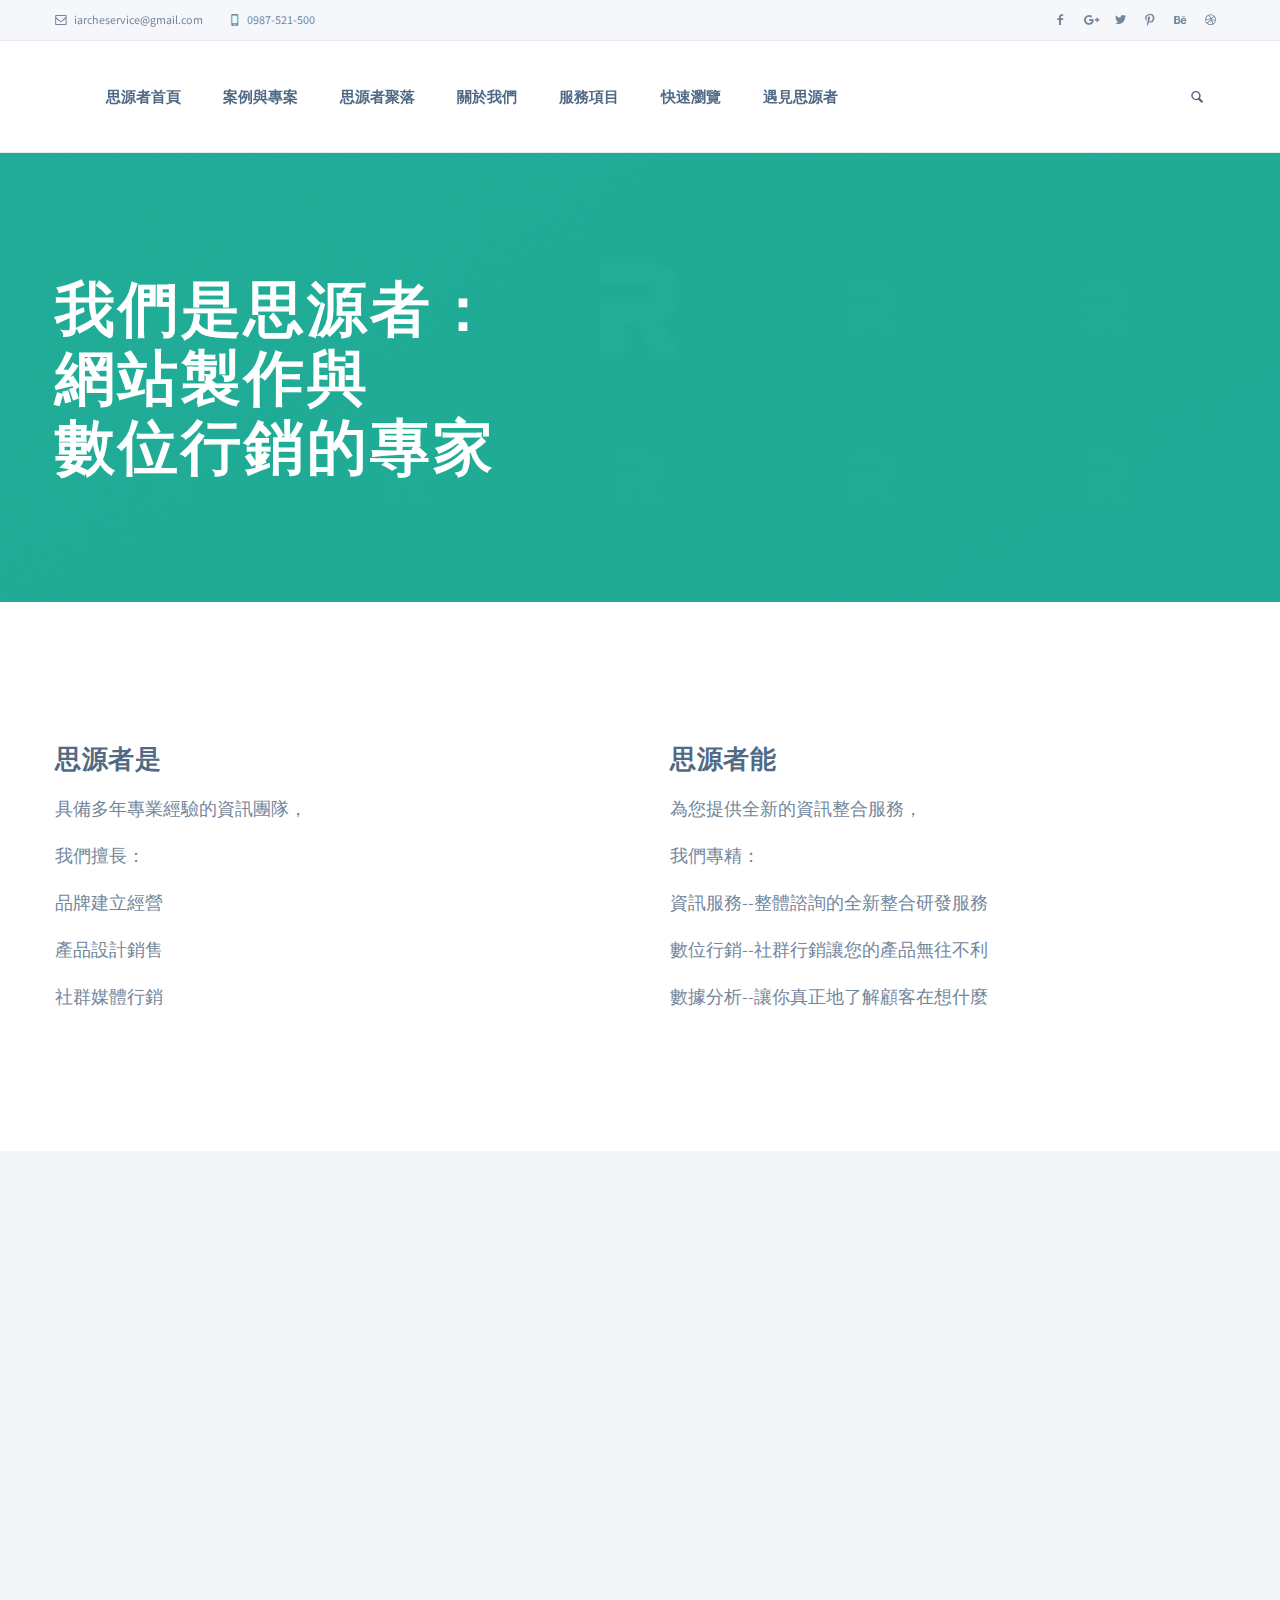
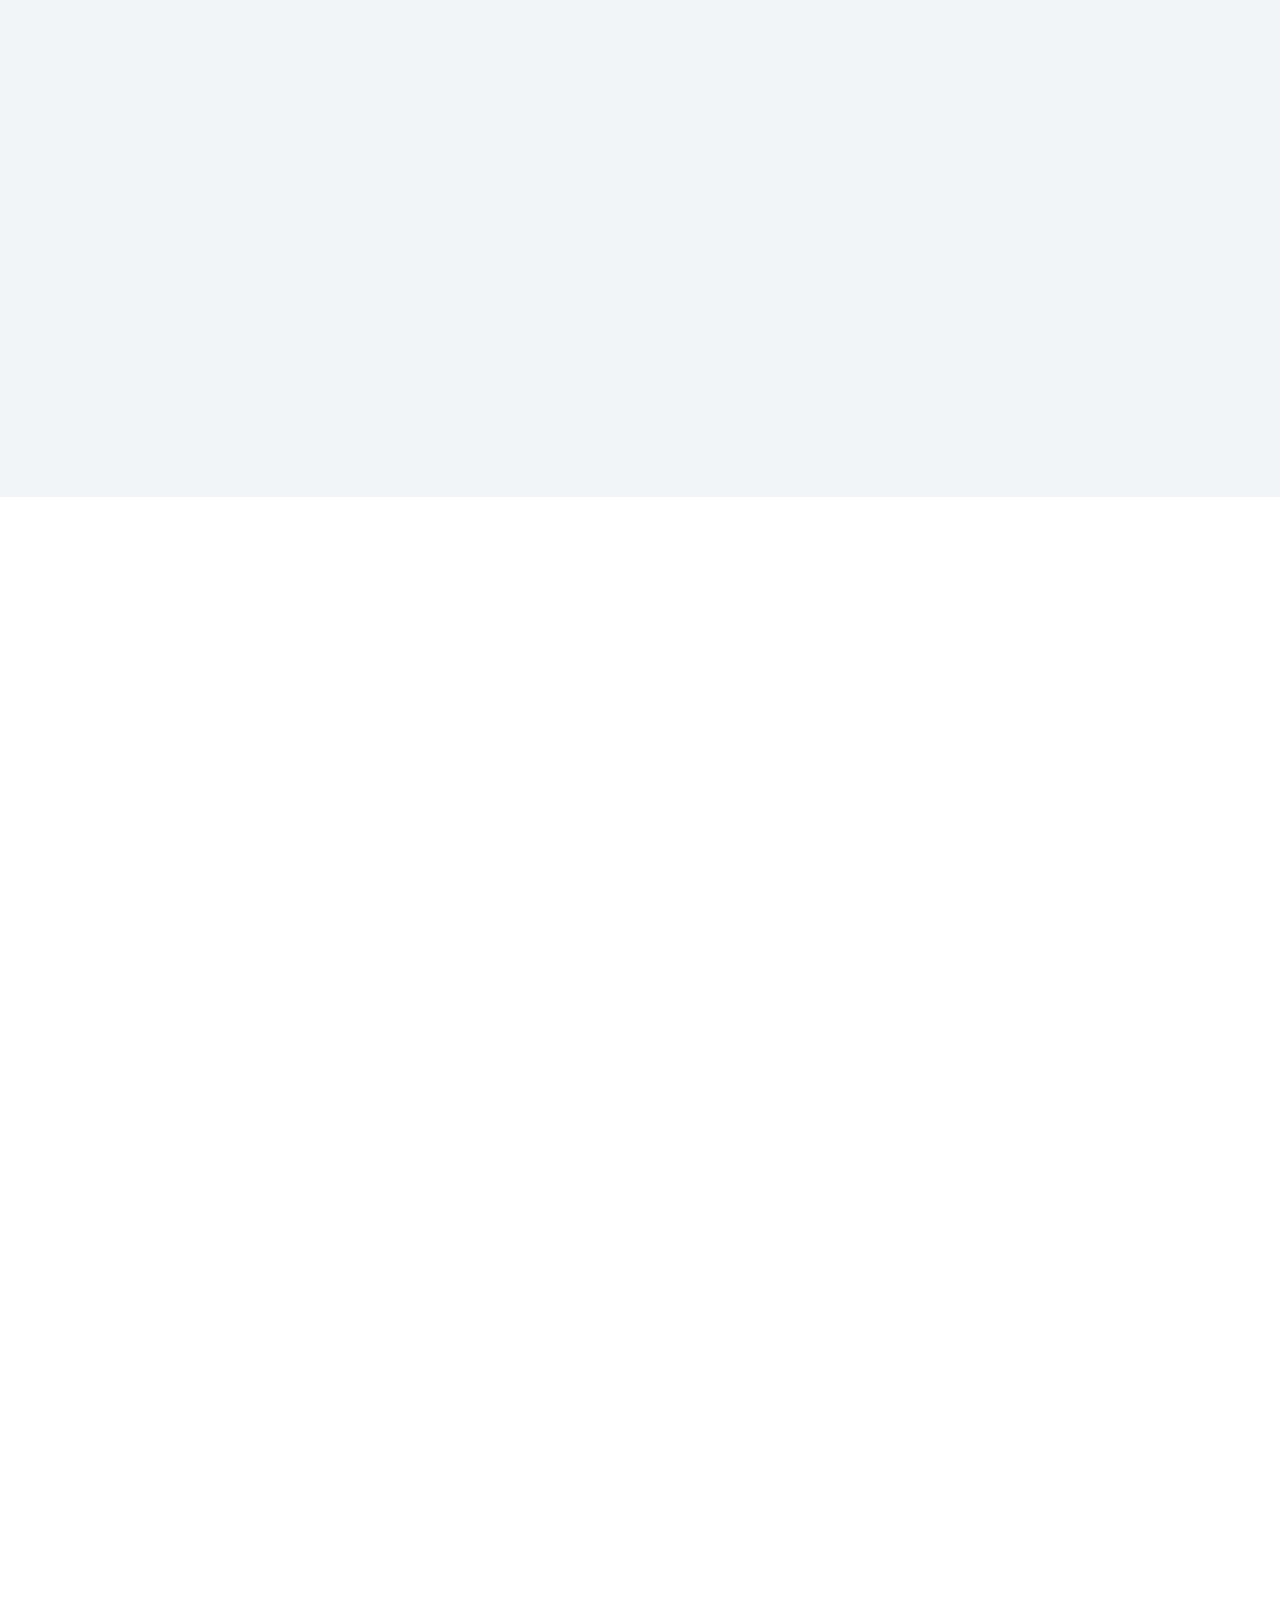
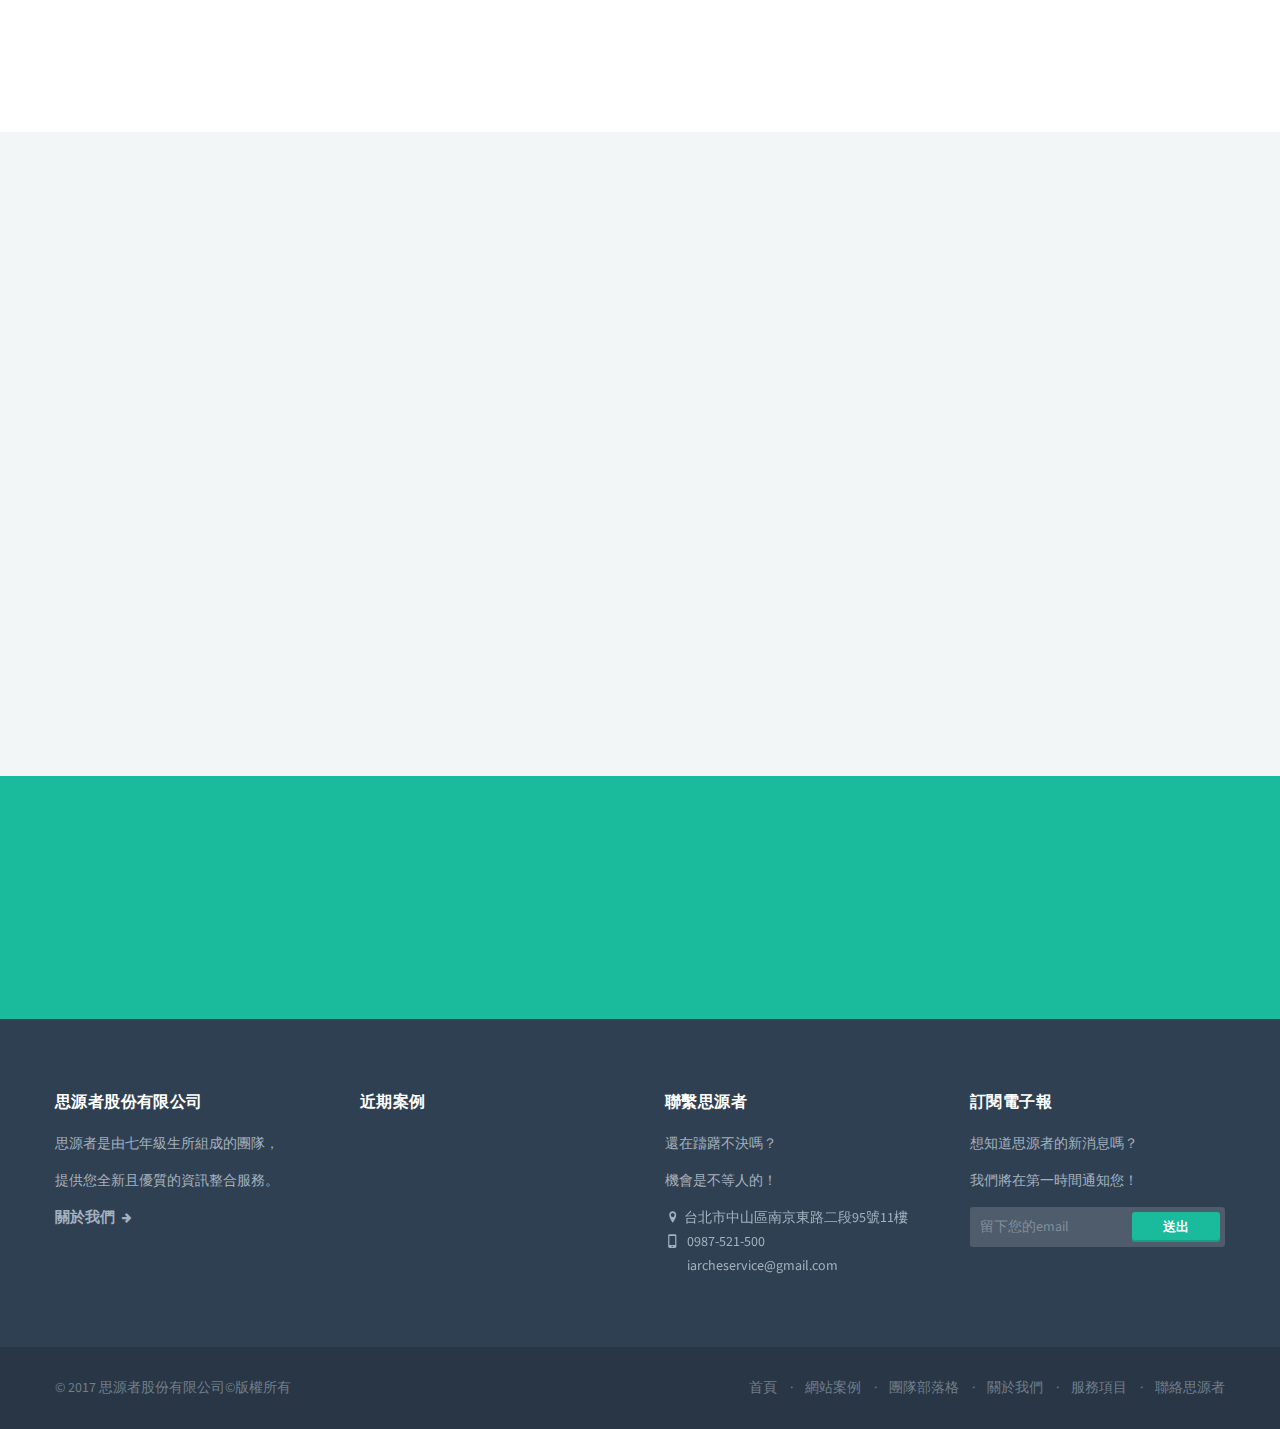
==== commit 05ebee5a: "Update about.html" ====
--- a/about.html
+++ b/about.html
@@ -110,7 +110,7 @@
 									<ul class="dropdown-menu">
 										<!-- <li><a href="portfolio.html">3 Columns Grid</a></li> -->
 										<li><a href="portfolio2.html">網頁案例</a></li>
-										<li><a href="portfolio-post2.html">最新專案</a></li>
+										<li><a href="portfolio-post2.html.html">最新專案</a></li>
 										<!-- <li><a href="portfolio4.html">4 Columns Details Grid</a></li>
 										<li><a href="portfolio5.html">Fullscreen Grid</a></li>
 										<li><a href="portfolio2.html">Post with Slider I</a></li>
@@ -811,4 +811,4 @@
 		</script>
 		<!-- For demo purposes – can be removed on production : End -->
 	</body>
-</html>+</html>
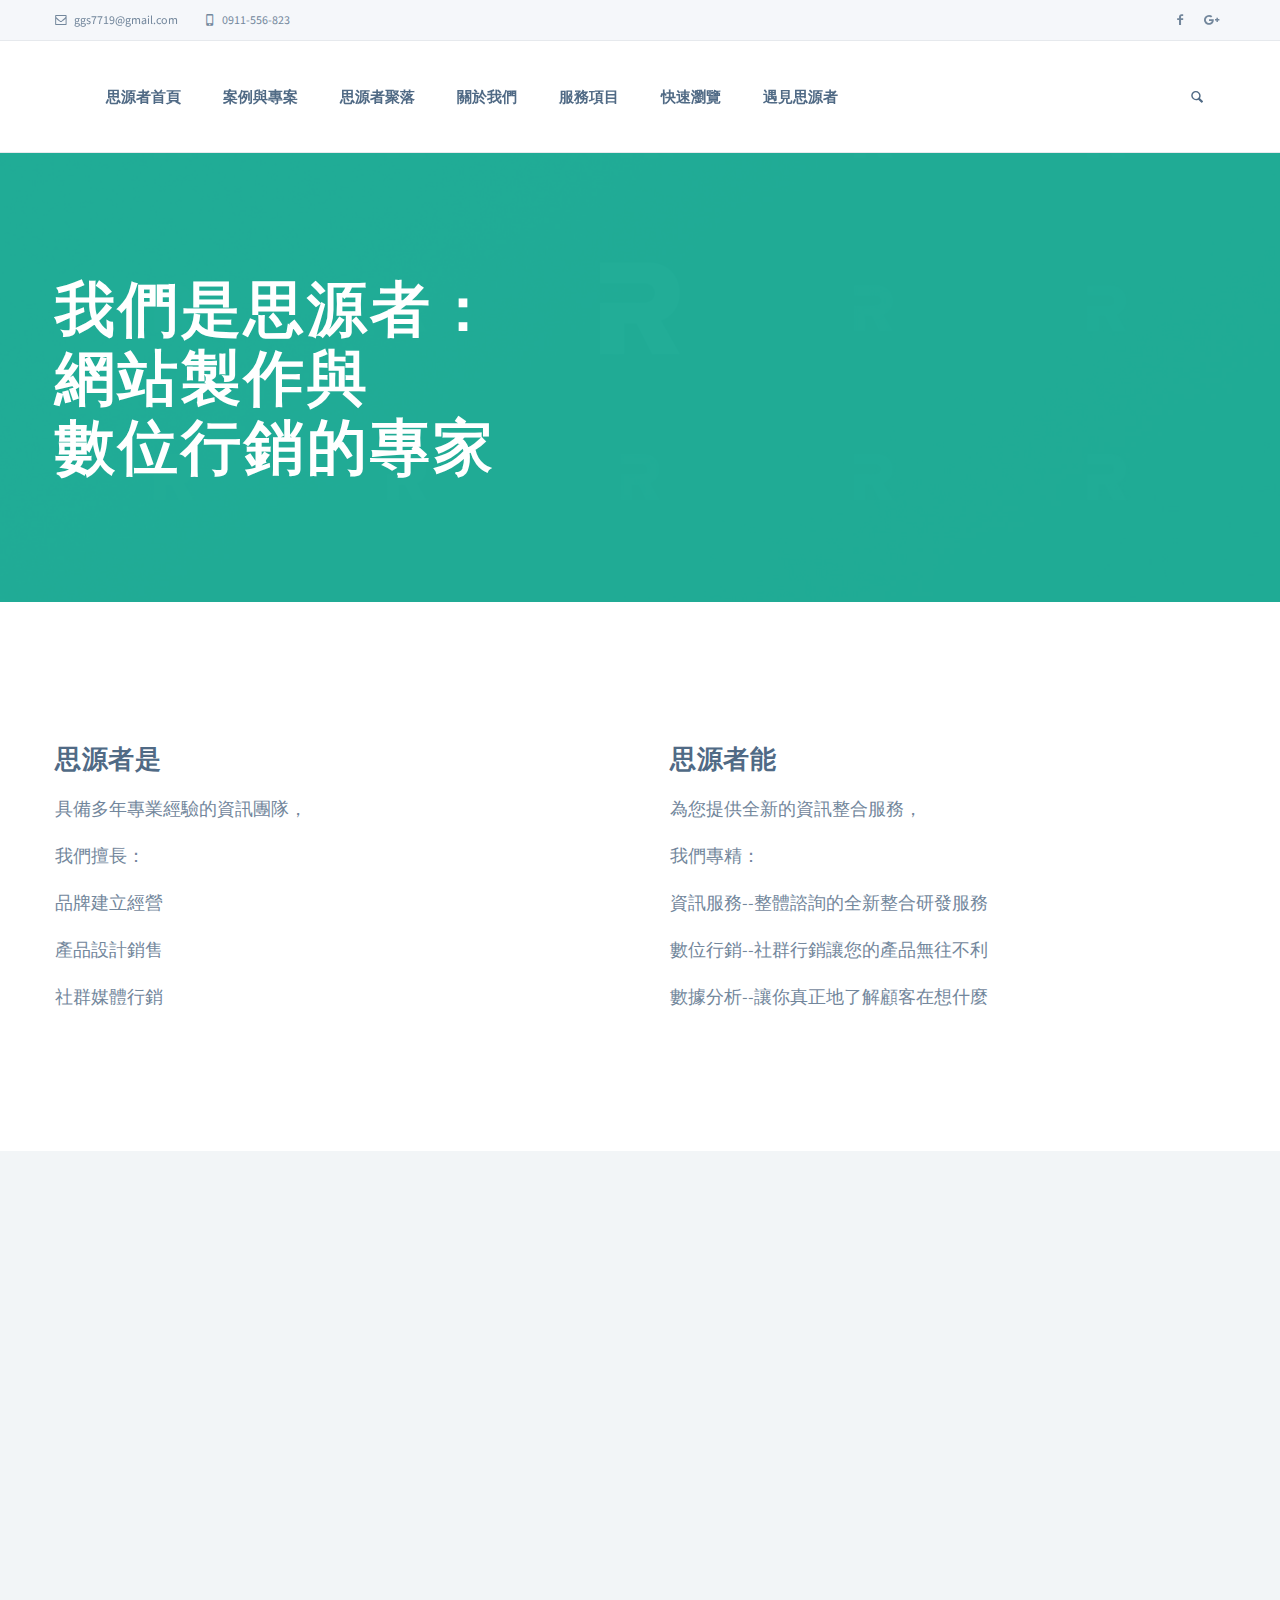
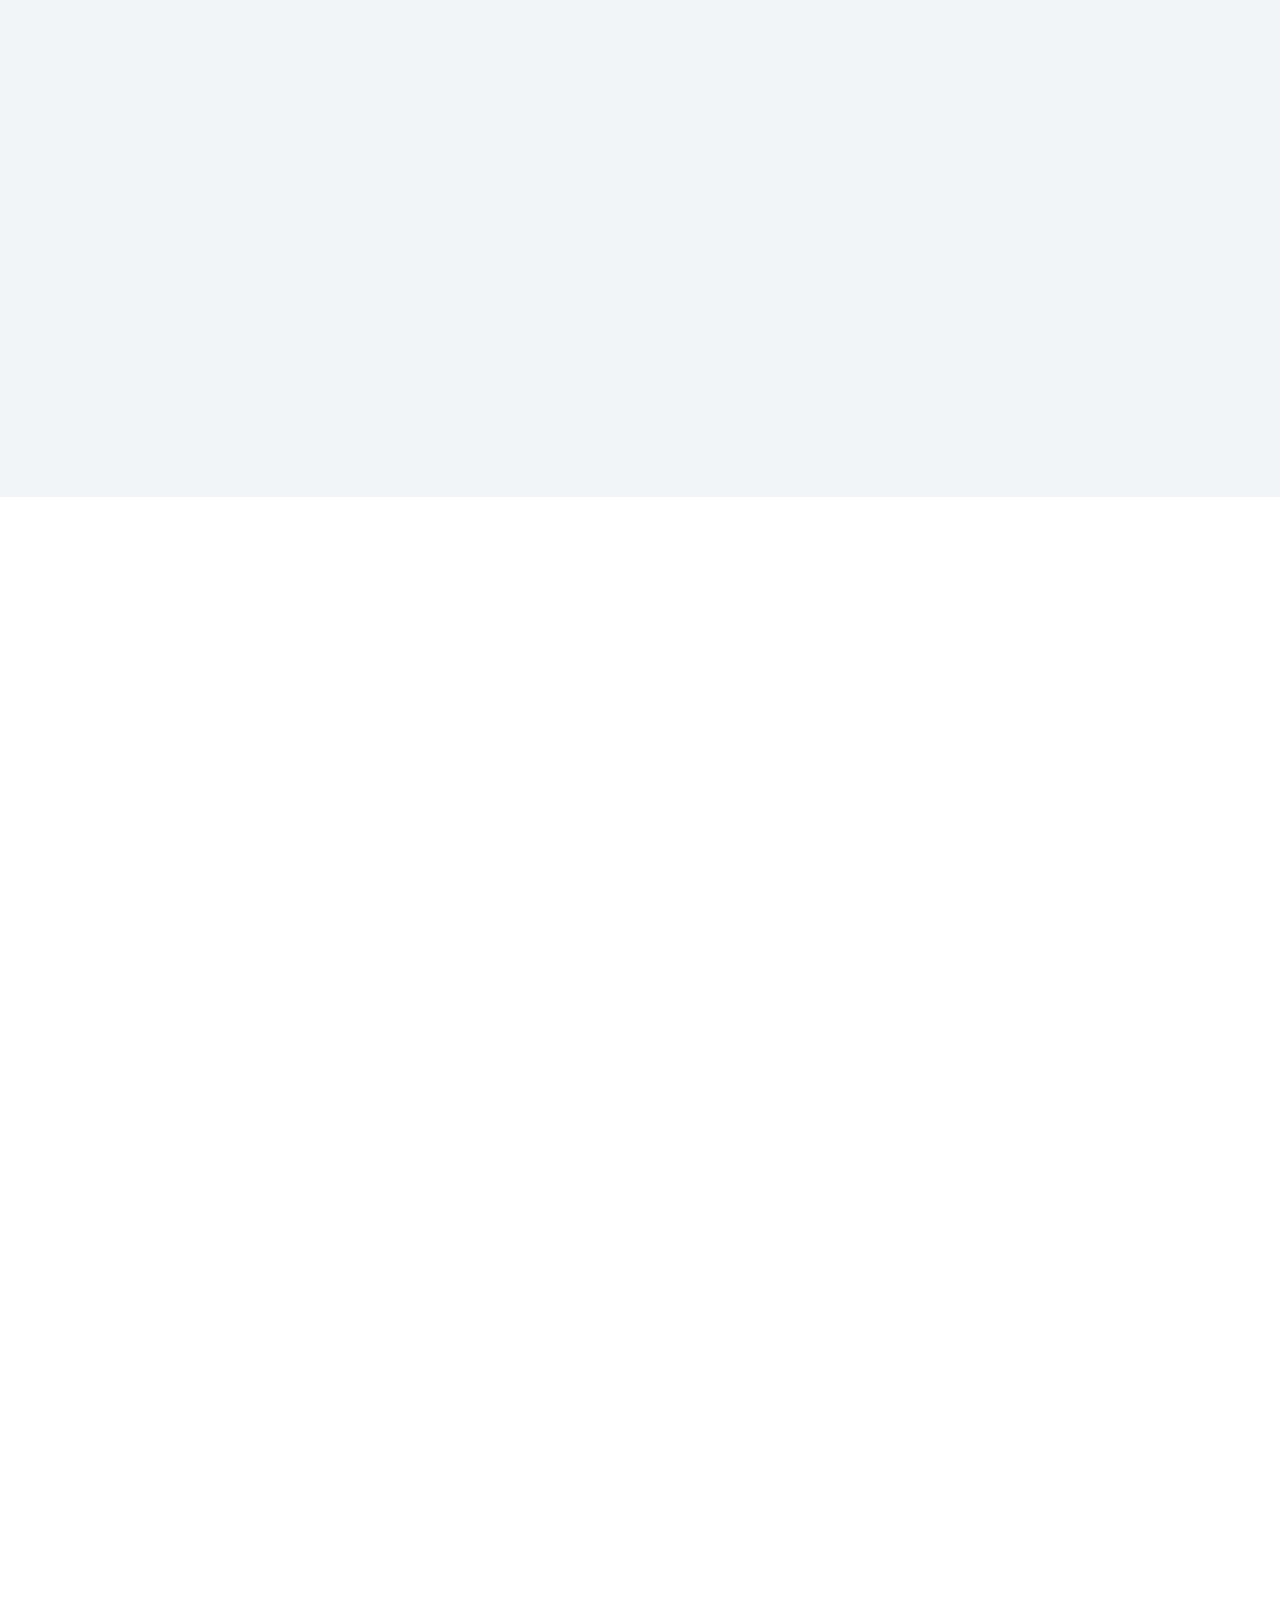
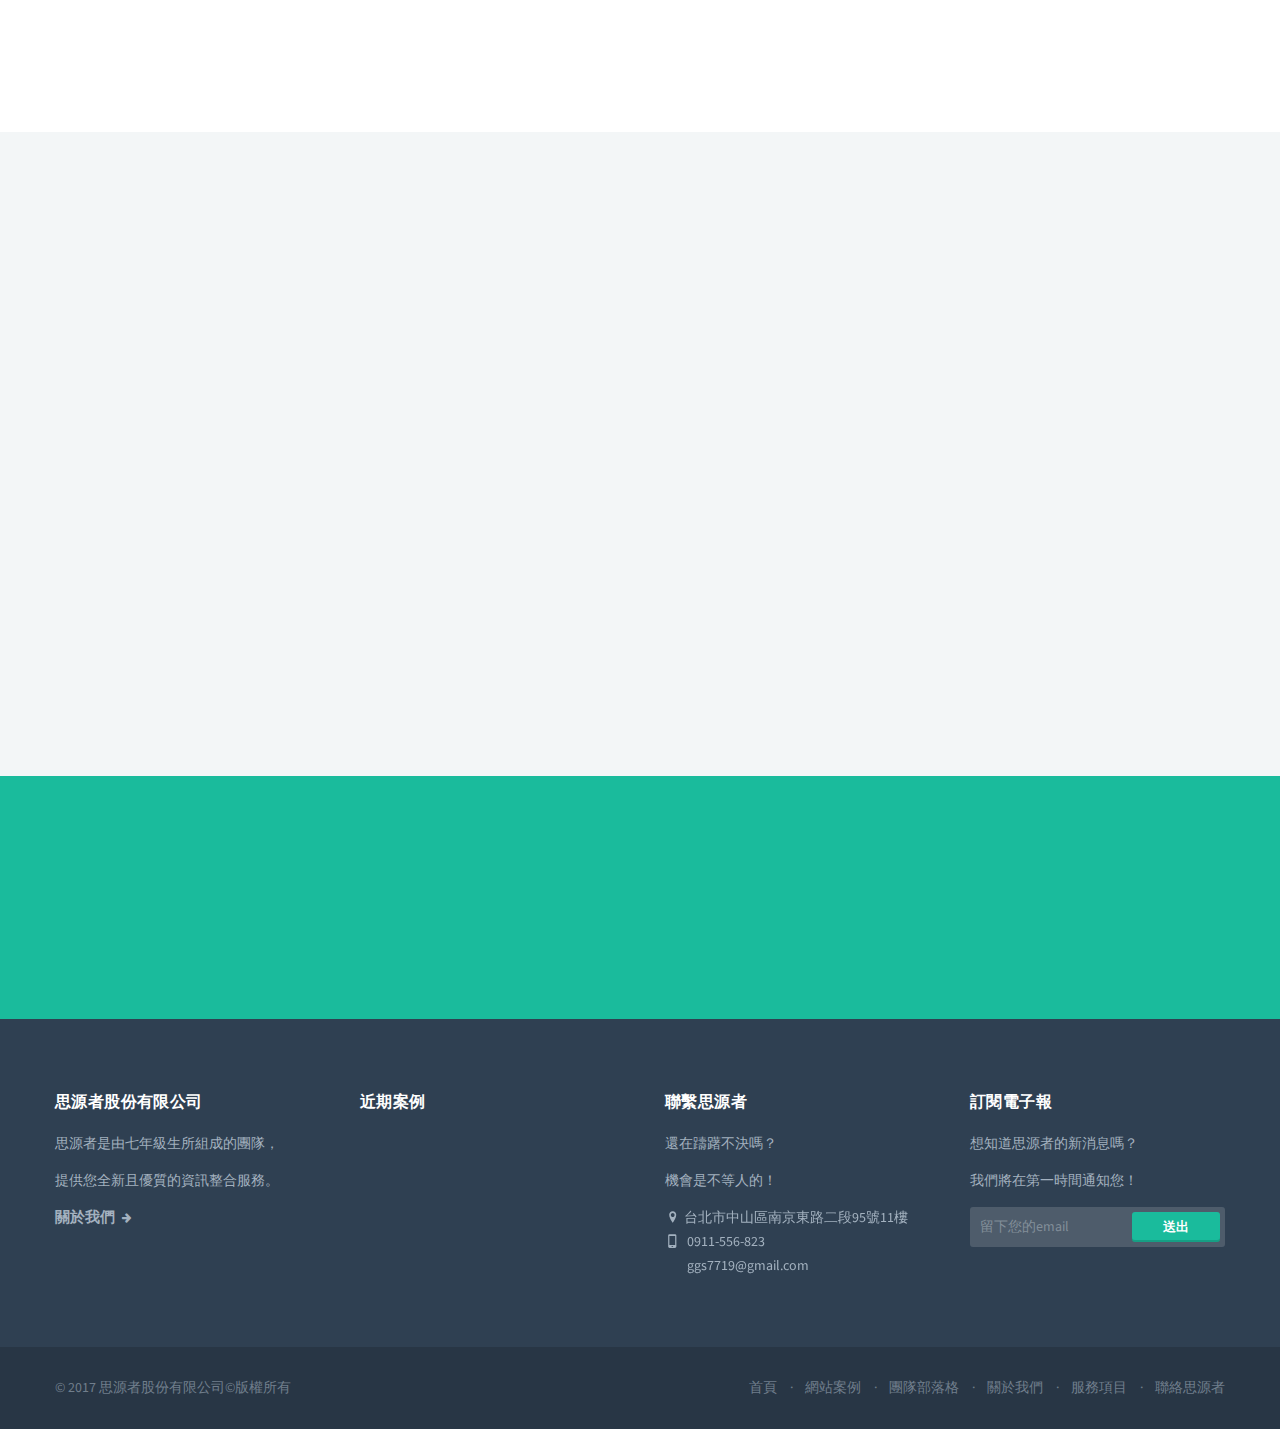
==== commit 6c46f969: "Add files via upload" ====
--- a/about.html
+++ b/about.html
@@ -9,12 +9,12 @@
 		<meta name="description" content="">
 		<meta name="author" content="">
 		
-		<title>思源者股份有限公司</title>
+		<title>關於思源者</title>
 		
 		<!-- Core CSS -->
 		<link href="assets/css/bootstrap.min.css" rel="stylesheet">
 		<link href="assets/css/main.css" rel="stylesheet">
-		
+		<link href="https://fonts.googleapis.com/css?family=Noto+Sans+TC&display=swap" rel="stylesheet">
 		<!-- AddOn/Plugin CSS -->
 		<link href="assets/css/green.css" rel="stylesheet" title="Color">
 		<link href="assets/css/owl.carousel.css" rel="stylesheet">
@@ -53,17 +53,17 @@
 					<div class="container">
 						
 						<ul class="info pull-left">
-							<li><a href="mailto:iarcheservice@gmail.com"><i class="icon-mail-1 contact"></i> iarcheservice@gmail.com</a></li>
-							<li><i class="icon-mobile contact"></i> 0987-521-500</li>
+							<li><a href="mailto:ggs7719@gmail.com"><i class="icon-mail-1 contact"></i> ggs7719@gmail.com</a></li>
+							<li><i class="icon-mobile contact"></i> 0911-556-823</li>
 						</ul><!-- /.info -->
 						
 						<ul class="social pull-right">
-							<li><a href="#"><i class="icon-s-facebook"></i></a></li>
-							<li><a href="#"><i class="icon-s-gplus"></i></a></li>
-							<li><a href="#"><i class="icon-s-twitter"></i></a></li>
-							<li><a href="#"><i class="icon-s-pinterest"></i></a></li>
-							<li><a href="#"><i class="icon-s-behance"></i></a></li>
-							<li><a href="#"><i class="icon-s-dribbble"></i></a></li>
+							<li><a title="粉絲團" href="https://www.facebook.com/%E6%80%9D%E6%BA%90%E8%80%85%E8%82%A1%E4%BB%BD%E6%9C%89%E9%99%90%E5%85%AC%E5%8F%B8-736677919841057/"><i class="icon-s-facebook"></i></a></li>
+							<li><a title="1009電玩幫" href="https://www.youtube.com/channel/UCW6B8-foN8Mm8YvsM8ZfM6A"><i class="icon-s-gplus"></i></a></li>
+							<!-- <li><a href="#"><i class="icon-s-twitter"></i></a></li> -->
+							<!-- <li><a href="#"><i class="icon-s-pinterest"></i></a></li> -->
+							<!-- <li><a href="#"><i class="icon-s-behance"></i></a></li> -->
+							<!-- <li><a href="#"><i class="icon-s-dribbble"></i></a></li> -->
 						</ul><!-- /.social -->
 						
 						<!-- ============================================================= LOGO MOBILE ============================================================= -->
@@ -110,7 +110,7 @@
 									<ul class="dropdown-menu">
 										<!-- <li><a href="portfolio.html">3 Columns Grid</a></li> -->
 										<li><a href="portfolio2.html">網頁案例</a></li>
-										<li><a href="portfolio-post2.html.html">最新專案</a></li>
+										<li><a href="portfolio-post2.html">最新專案</a></li>
 										<!-- <li><a href="portfolio4.html">4 Columns Details Grid</a></li>
 										<li><a href="portfolio5.html">Fullscreen Grid</a></li>
 										<li><a href="portfolio2.html">Post with Slider I</a></li>
@@ -267,7 +267,7 @@
 														
 														<div class="col-xs-6 thumb">
 															<figure class="icon-overlay icn-link">
-																<a href="portfolio2.html"><img src="assets/images/art/work03.jpg" alt=""></a>
+																<a href="portfolio2.html"><img src="assets/images/art/work01.jpg" alt=""></a>
 															</figure>
 														</div><!-- /.thumb -->
 														
@@ -285,16 +285,28 @@
 														
 														<div class="col-xs-6 thumb">
 															<figure class="icon-overlay icn-link">
-																<a href="portfolio2.html"><img src="assets/images/art/work20.jpg" alt=""></a>
+																<a href="portfolio2.html"><img src="assets/images/art/work05.jpg" alt=""></a>
 															</figure>
 														</div><!-- /.thumb -->
 														
 														<div class="col-xs-6 thumb">
 															<figure class="icon-overlay icn-link">
+																<a href="portfolio2.html"><img src="assets/images/art/work19.jpg" alt=""></a>
+															</figure>
+														</div><!-- /.thumb -->
+														
+                                                        <div class="col-xs-6 thumb">
+															<figure class="icon-overlay icn-link">
+																<a href="portfolio2.html"><img src="assets/images/art/work20.jpg" alt=""></a>
+															</figure>
+														</div><!-- /.thumb -->
+
+														<div class="col-xs-6 thumb">
+															<figure class="icon-overlay icn-link">
 																<a href="portfolio2.html"><img src="assets/images/art/work21.jpg" alt=""></a>
 															</figure>
 														</div><!-- /.thumb -->
-														
+
 													</div><!-- /.row -->
 												</div><!-- /.col -->
 												
@@ -709,25 +721,37 @@
 														
 							<div class="col-xs-6 thumb">
 								<figure class="icon-overlay icn-link">
+									<a href="portfolio2.html"><img src="assets/images/art/work01.jpg" alt=""></a>
+								</figure>
+							</div><!-- /.thumb -->
+							
+							<div class="col-xs-6 thumb">
+								<figure class="icon-overlay icn-link">
+									<a href="portfolio2.html"><img src="assets/images/art/work02.jpg" alt=""></a>
+								</figure>
+							</div><!-- /.thumb -->
+							
+							<div class="col-xs-6 thumb">
+								<figure class="icon-overlay icn-link">
 									<a href="portfolio2.html"><img src="assets/images/art/work09.jpg" alt=""></a>
 								</figure>
 							</div><!-- /.thumb -->
 							
 							<div class="col-xs-6 thumb">
 								<figure class="icon-overlay icn-link">
-									<a href="portfolio2.html"><img src="assets/images/art/work18.jpg" alt=""></a>
+									<a href="portfolio2.html"><img src="assets/images/art/work19.jpg" alt=""></a>
 								</figure>
 							</div><!-- /.thumb -->
-							
-							<div class="col-xs-6 thumb">
-								<figure class="icon-overlay icn-link">
-									<a href="portfolio2.html"><img src="assets/images/art/work10.jpg" alt=""></a>
-								</figure>
-							</div><!-- /.thumb -->
-							
+
 							<div class="col-xs-6 thumb">
 								<figure class="icon-overlay icn-link">
 									<a href="portfolio2.html"><img src="assets/images/art/work20.jpg" alt=""></a>
+								</figure>
+							</div><!-- /.thumb -->
+
+							<div class="col-xs-6 thumb">
+								<figure class="icon-overlay icn-link">
+									<a href="portfolio2.html"><img src="assets/images/art/work21.jpg" alt=""></a>
 								</figure>
 							</div><!-- /.thumb -->
 							
@@ -741,8 +765,8 @@
 						<p>機會是不等人的！</p>
 						<ul class="contacts">
 							<li><i class="icon-location contact"></i>台北市中山區南京東路二段95號11樓</li>
-							<li><i class="icon-mobile contact"></i> 0987-521-500</li>
-							<li><a href="mailto:iarcheservice@gmail.com"><i class="icon-mail-1 contact"></i> iarcheservice@gmail.com</a></li>
+							<li><i class="icon-mobile contact"></i> 0911-556-823</li>
+							<li><a href="mailto:ggs7719@gmail.com"><i class="icon-mail-1 contact"></i> ggs7719@gmail.com</a></li>
 						</ul><!-- /.contacts -->
 					</div><!-- /.col -->
 					
@@ -811,4 +835,4 @@
 		</script>
 		<!-- For demo purposes – can be removed on production : End -->
 	</body>
-</html>
+</html>